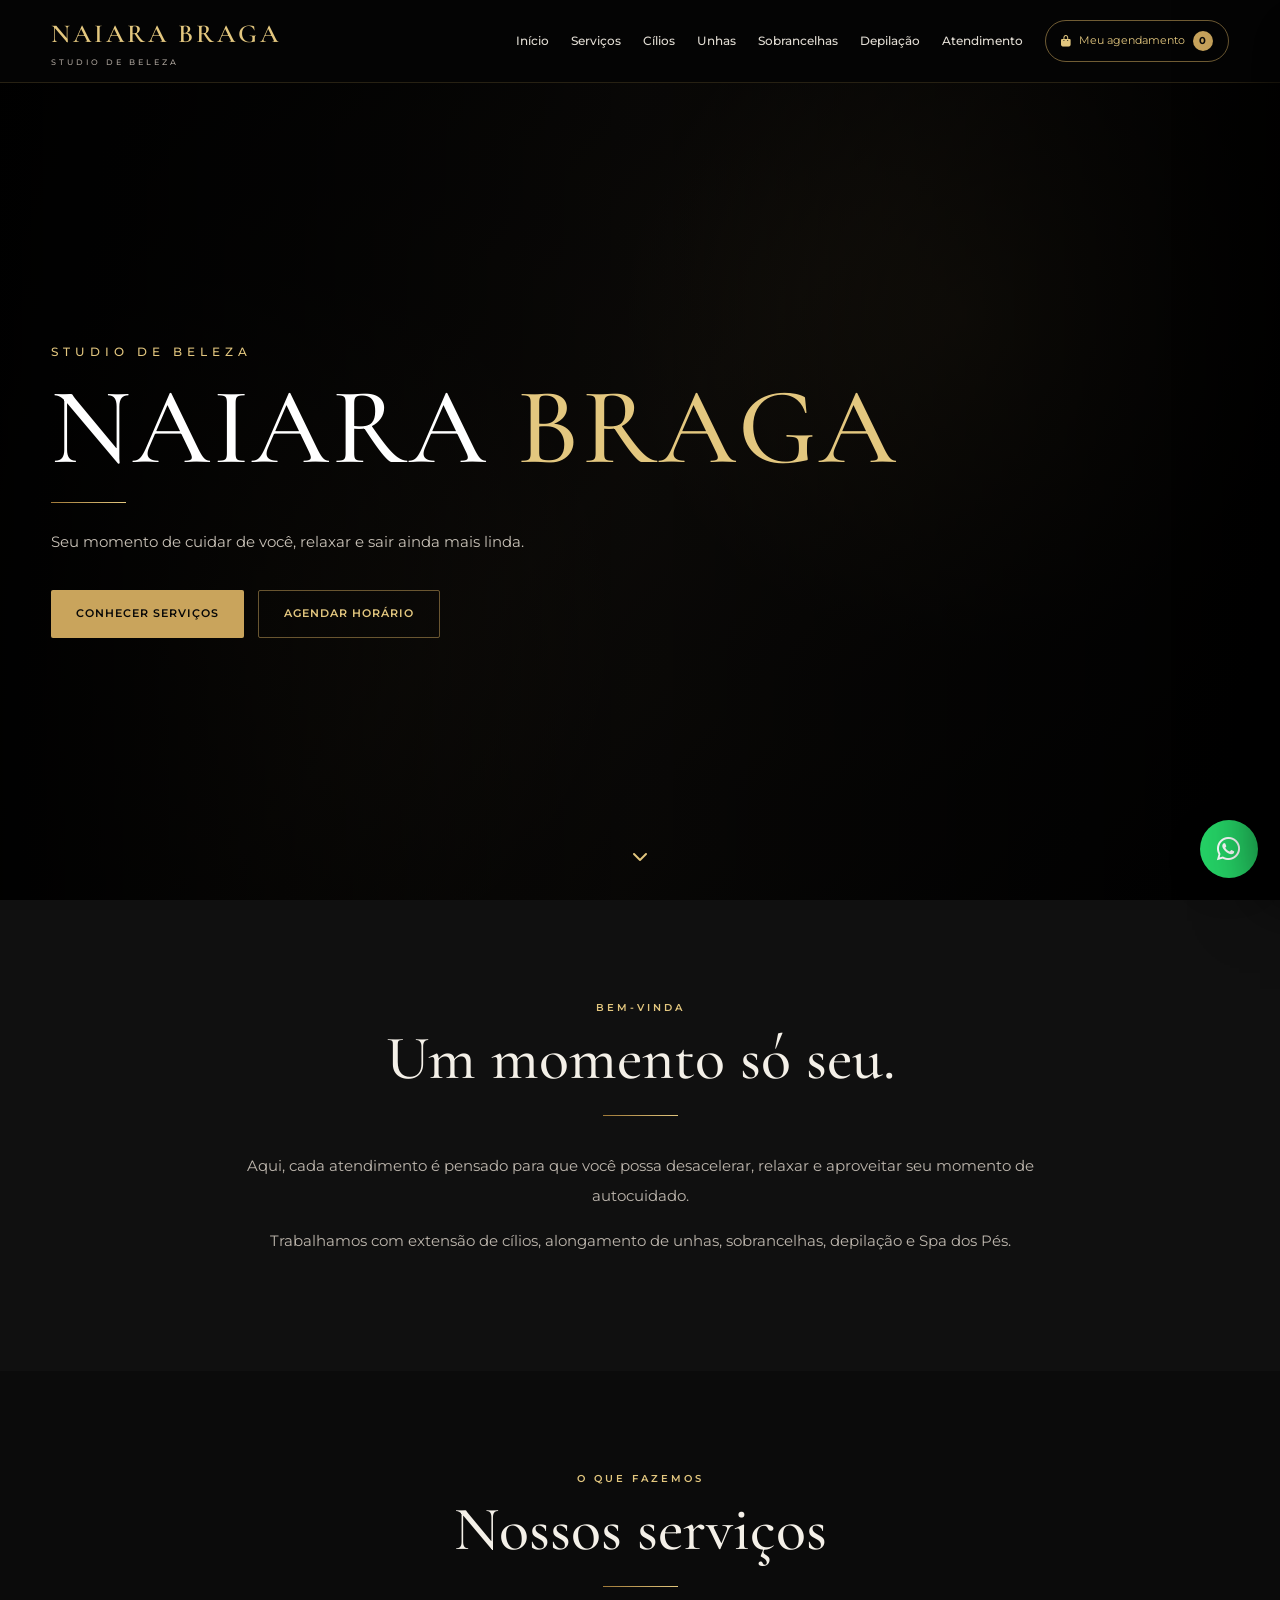
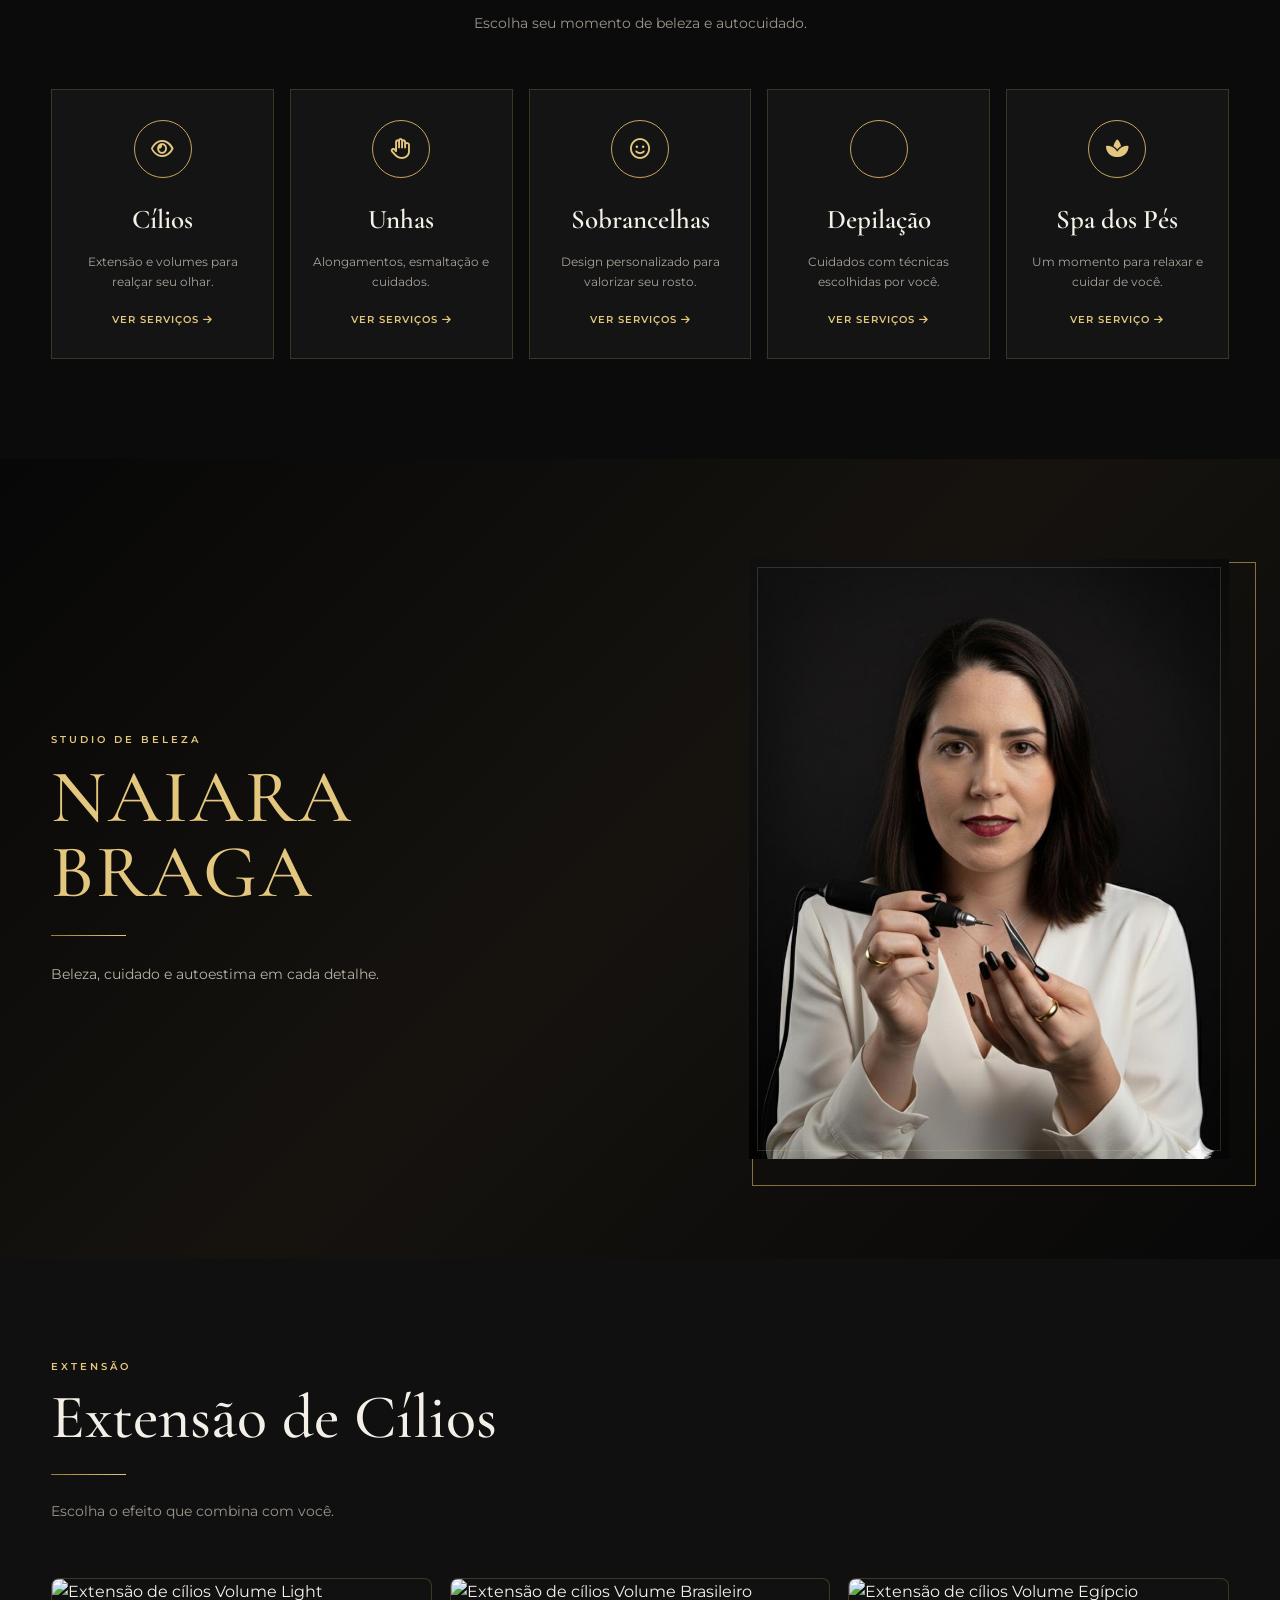
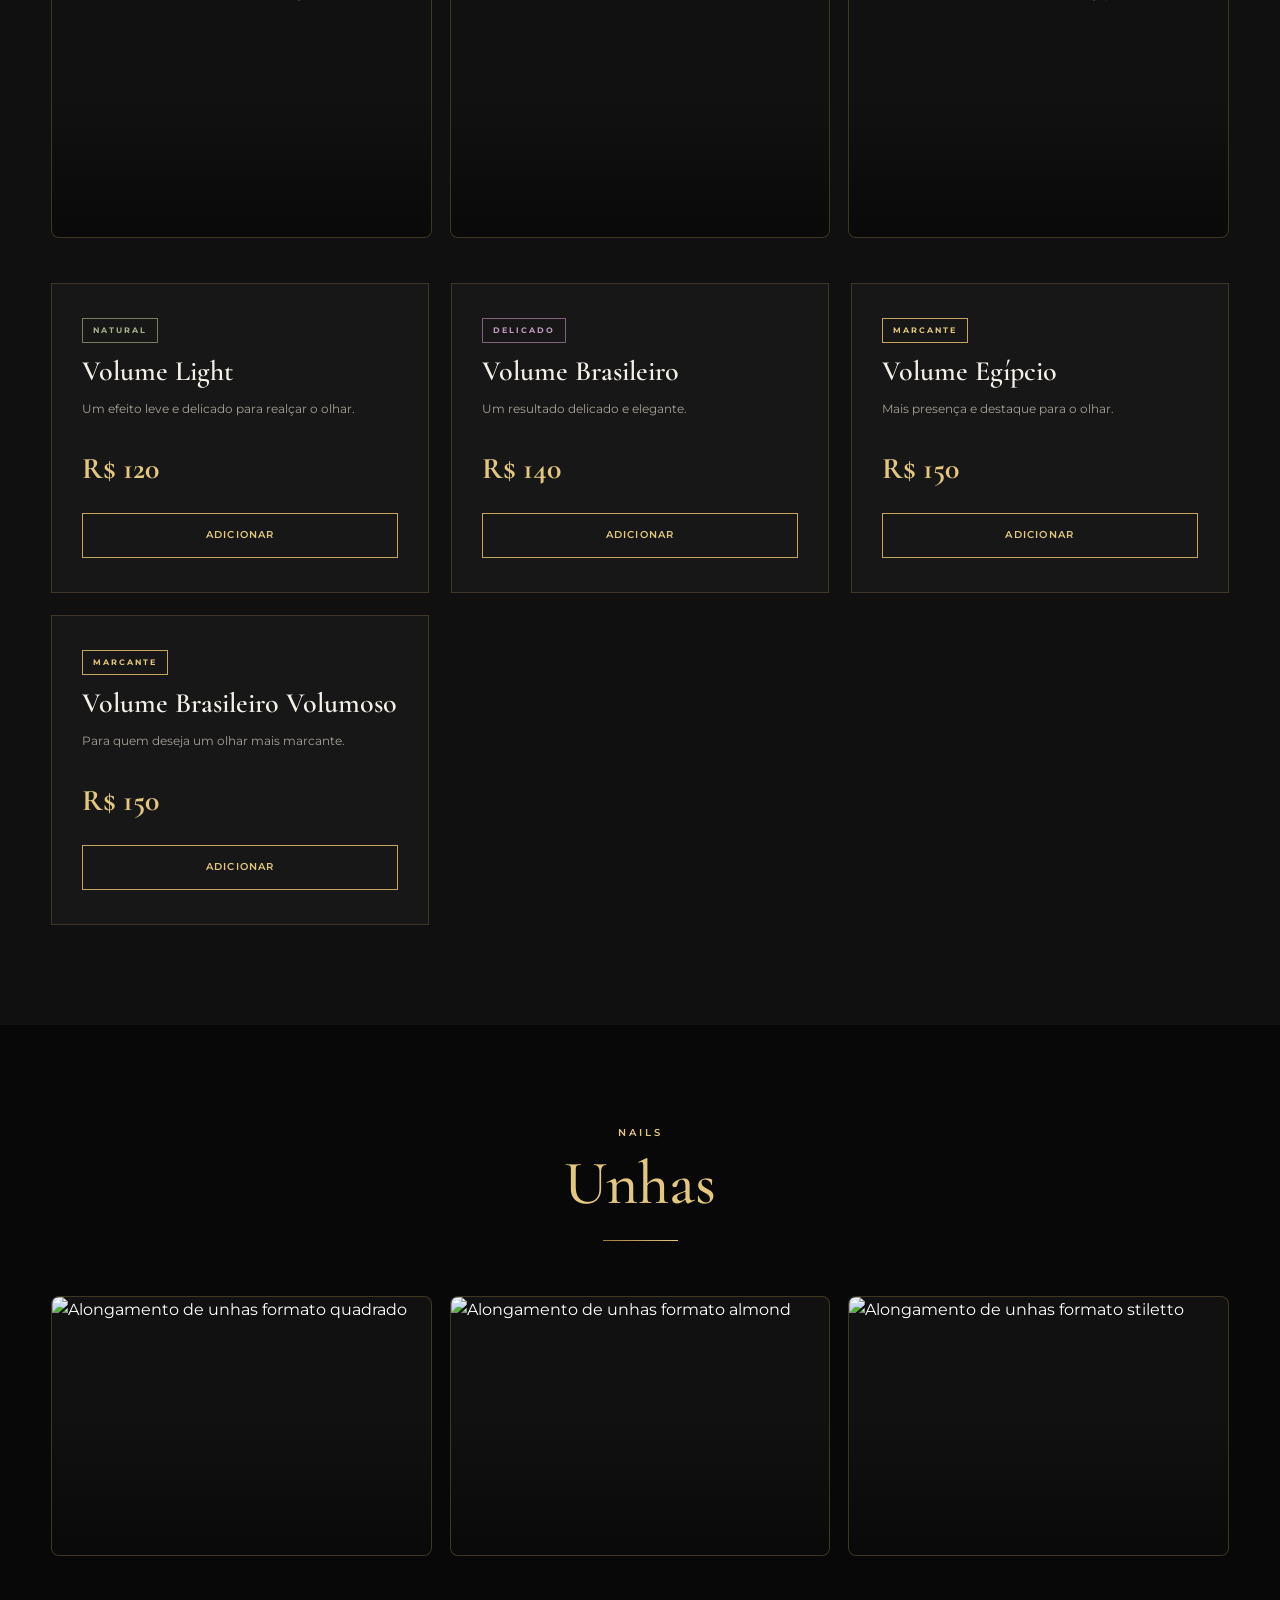
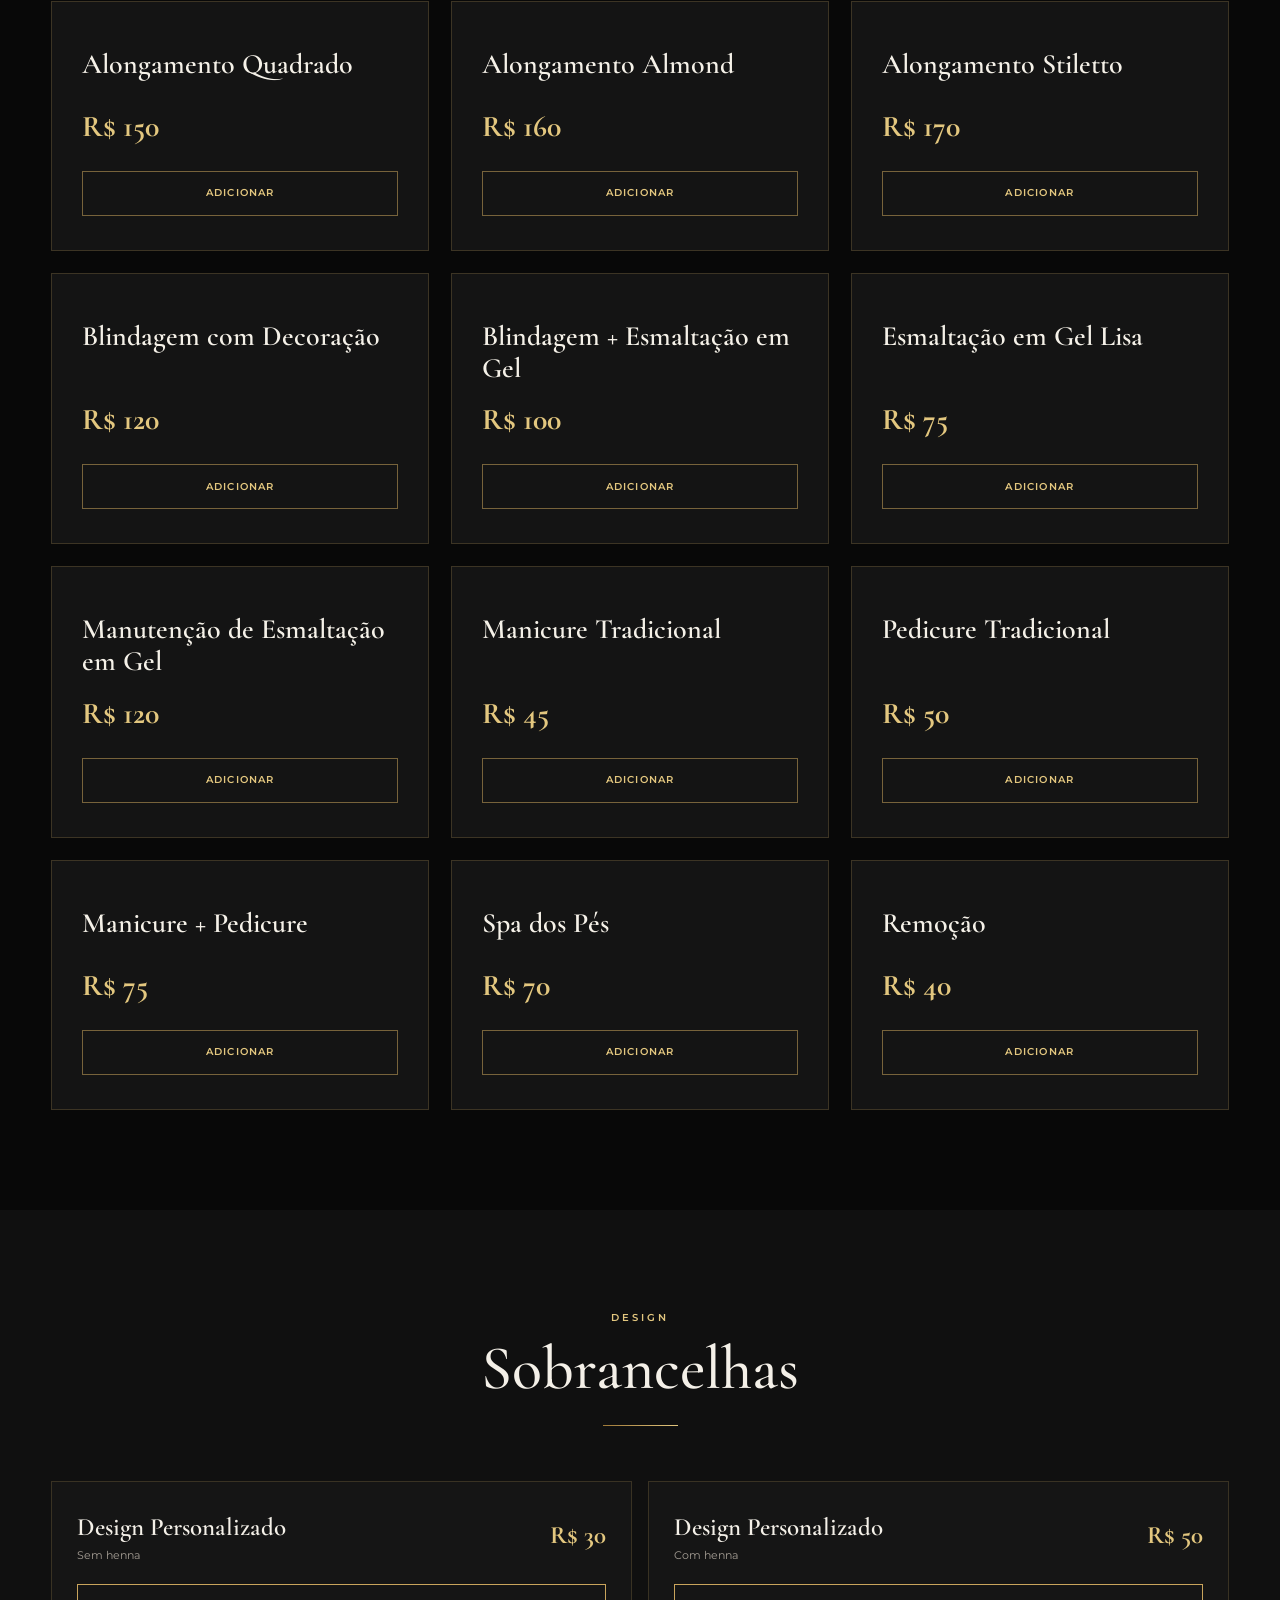
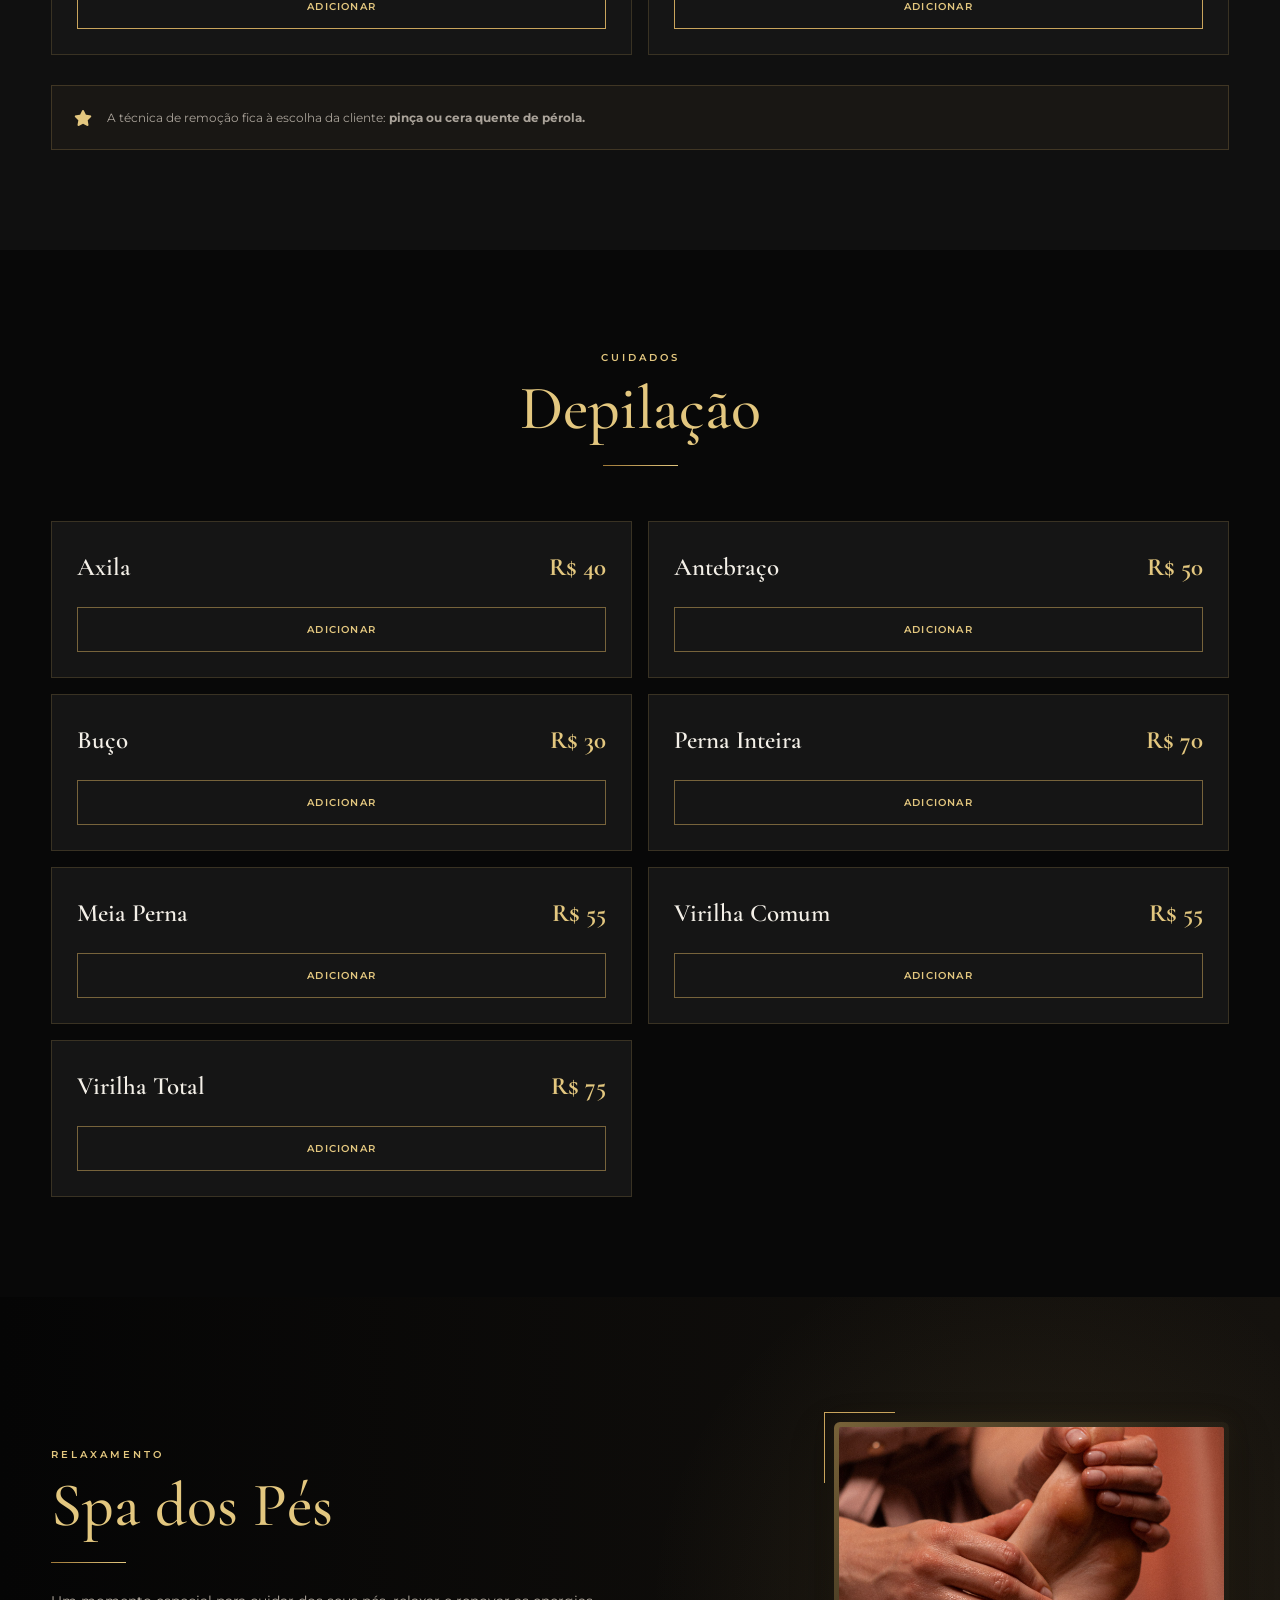
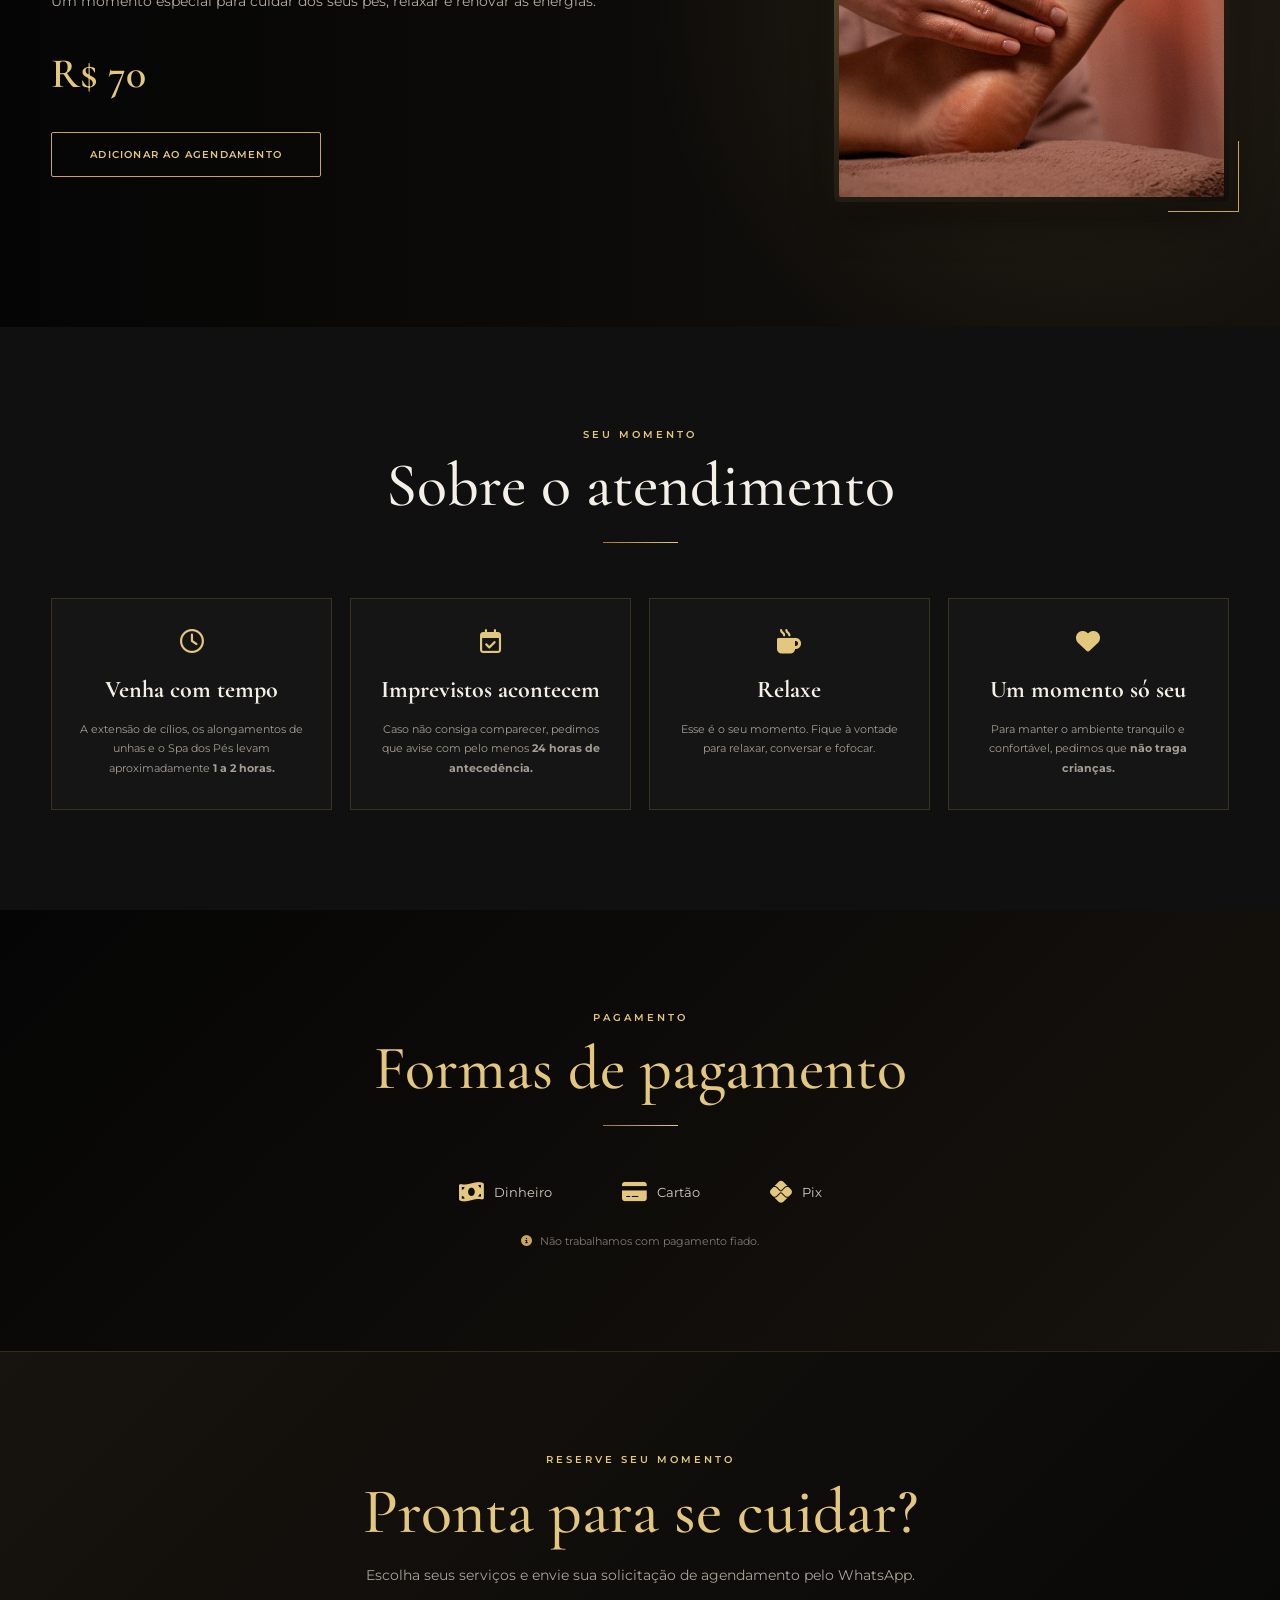
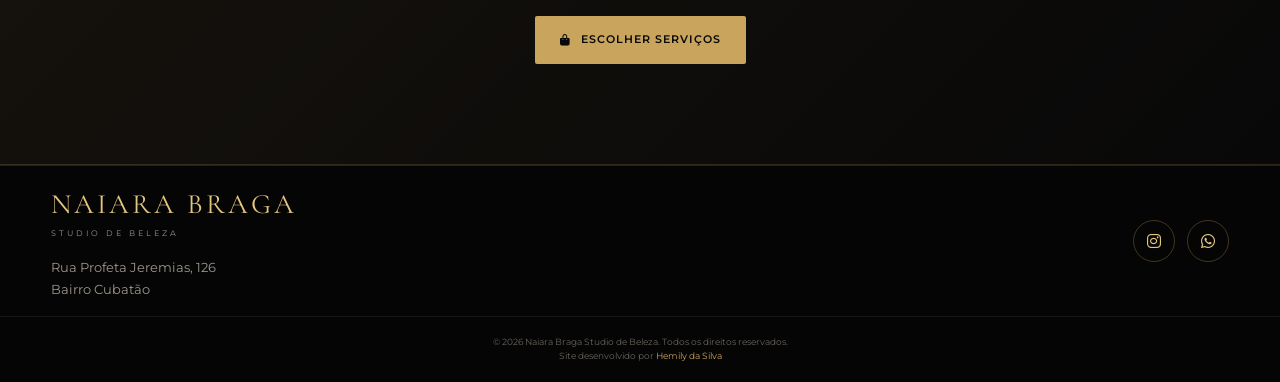
==== index.html @ 47f87872 "Primeiro envio do Studio Naiara" ====
<!DOCTYPE html>
<html lang="pt-BR">

<head>
    <meta charset="UTF-8">
    <meta name="viewport" content="width=device-width, initial-scale=1.0">

    <title>Naiara Braga | Studio de Beleza</title>

    <meta name="description"
        content="Naiara Braga Studio de Beleza - Extensão de cílios, unhas, sobrancelhas, depilação e Spa dos Pés.">

    <!-- Google Fonts -->
    <link rel="preconnect" href="https://fonts.googleapis.com">
    <link rel="preconnect" href="https://fonts.gstatic.com" crossorigin>

    <link
        href="https://fonts.googleapis.com/css2?family=Cormorant+Garamond:wght@400;500;600;700&family=Montserrat:wght@300;400;500;600;700&display=swap"
        rel="stylesheet">

    <!-- Font Awesome -->
    <link rel="stylesheet"
        href="https://cdnjs.cloudflare.com/ajax/libs/font-awesome/6.5.2/css/all.min.css">

    <link rel="stylesheet" href="style.css">
</head>

<body>

    <!-- =========================
         HEADER
    ========================== -->
    <header class="header">

        <div class="container nav-container">

            <a href="#inicio" class="logo">
                <span>NAIARA BRAGA</span>
                <small>STUDIO DE BELEZA</small>
            </a>

            <button class="menu-button" id="menu-button" aria-label="Abrir menu">
                <i class="fa-solid fa-bars"></i>
            </button>

            <nav class="nav" id="nav">

                <a href="#inicio">Início</a>
                <a href="#servicos">Serviços</a>
                <a href="#cilios">Cílios</a>
                <a href="#unhas">Unhas</a>
                <a href="#sobrancelhas">Sobrancelhas</a>
                <a href="#depilacao">Depilação</a>
                <a href="#atendimento">Atendimento</a>

                <button class="cart-button nav-button" id="cart-button">
                    <i class="fa-solid fa-bag-shopping"></i>
                    <span>Meu agendamento</span>
                    <b id="cart-count">0</b>
                </button>

            </nav>

        </div>

    </header>


    <main>

        <!-- =========================
             HERO
        ========================== -->
        <section class="hero" id="inicio">

            <div class="hero-overlay"></div>

            <div class="container hero-content">

                <p class="hero-subtitle">
                    STUDIO DE BELEZA
                </p>

                <h1>
                    NAIARA <span>BRAGA</span>
                </h1>

                <div class="gold-line"></div>

                <p class="hero-text">
                    Seu momento de cuidar de você,
                    relaxar e sair ainda mais linda.
                </p>

                <div class="hero-buttons">

                    <a href="#servicos" class="btn btn-primary">
                        Conhecer serviços
                    </a>

                    <button class="btn btn-outline open-cart">
                        Agendar horário
                    </button>

                </div>

            </div>

            <div class="scroll-indicator">
                <i class="fa-solid fa-chevron-down"></i>
            </div>

        </section>


        <!-- =========================
             INTRO
        ========================== -->
        <section class="intro section">

            <div class="container intro-content">

                <div class="section-heading">

                    <span class="eyebrow">
                        BEM-VINDA
                    </span>

                    <h2>
                        Um momento só seu.
                    </h2>

                    <div class="gold-line"></div>

                </div>

                <p>
                    Aqui, cada atendimento é pensado para que você possa
                    desacelerar, relaxar e aproveitar seu momento de autocuidado.
                </p>

                <p>
                    Trabalhamos com extensão de cílios, alongamento de unhas,
                    sobrancelhas, depilação e Spa dos Pés.
                </p>

            </div>

        </section>


        <!-- =========================
             SERVIÇOS
        ========================== -->
        <section class="services section" id="servicos">

            <div class="container">

                <div class="section-heading center">

                    <span class="eyebrow">
                        O QUE FAZEMOS
                    </span>

                    <h2>
                        Nossos serviços
                    </h2>

                    <div class="gold-line"></div>

                    <p>
                        Escolha seu momento de beleza e autocuidado.
                    </p>

                </div>


                <div class="service-categories">

                    <a href="#cilios" class="category-card">

                        <div class="category-icon">
                            <i class="fa-regular fa-eye"></i>
                        </div>

                        <h3>Cílios</h3>

                        <p>
                            Extensão e volumes para realçar seu olhar.
                        </p>

                        <span>
                            Ver serviços <i class="fa-solid fa-arrow-right"></i>
                        </span>

                    </a>


                    <a href="#unhas" class="category-card">

                        <div class="category-icon">
                            <i class="fa-regular fa-hand"></i>
                        </div>

                        <h3>Unhas</h3>

                        <p>
                            Alongamentos, esmaltação e cuidados.
                        </p>

                        <span>
                            Ver serviços <i class="fa-solid fa-arrow-right"></i>
                        </span>

                    </a>


                    <a href="#sobrancelhas" class="category-card">

                        <div class="category-icon">
                            <i class="fa-regular fa-face-smile"></i>
                        </div>

                        <h3>Sobrancelhas</h3>

                        <p>
                            Design personalizado para valorizar seu rosto.
                        </p>

                        <span>
                            Ver serviços <i class="fa-solid fa-arrow-right"></i>
                        </span>

                    </a>


                    <a href="#depilacao" class="category-card">

                        <div class="category-icon">
                            <i class="fa-solid fa-sparkles"></i>
                        </div>

                        <h3>Depilação</h3>

                        <p>
                            Cuidados com técnicas escolhidas por você.
                        </p>

                        <span>
                            Ver serviços <i class="fa-solid fa-arrow-right"></i>
                        </span>

                    </a>


                    <a href="#spa" class="category-card">

                        <div class="category-icon">
                            <i class="fa-solid fa-spa"></i>
                        </div>

                        <h3>Spa dos Pés</h3>

                        <p>
                            Um momento para relaxar e cuidar de você.
                        </p>

                        <span>
                            Ver serviço <i class="fa-solid fa-arrow-right"></i>
                        </span>

                    </a>

                </div>

            </div>

        </section>


        <!-- =========================
             NAIARA BRAGA
        ========================== -->
        <section class="naiara-section section">

            <div class="container naiara-content">

                <div class="naiara-title">

                    <span class="eyebrow">
                        STUDIO DE BELEZA
                    </span>

                    <h2>
                        NAIARA BRAGA
                    </h2>

                    <div class="gold-line"></div>

                    <p>
                        Beleza, cuidado e autoestima em cada detalhe.
                    </p>

                </div>


                <div class="naiara-photo">

                    <img src="img/naiara.jpeg" alt="Naiara Braga">

                </div>

            </div>

        </section>


        <!-- =========================
             CÍLIOS
        ========================== -->
        <section class="catalog-section section" id="cilios">

            <div class="container">

                <div class="section-heading">

                    <span class="eyebrow">
                        EXTENSÃO
                    </span>

                    <h2>
                        Extensão de Cílios
                    </h2>

                    <div class="gold-line"></div>

                    <p>
                        Escolha o efeito que combina com você.
                    </p>

                </div>


                <!-- GALERIA DE CÍLIOS -->

                <div class="service-gallery">

                    <div class="gallery-item">
                        <img src="img/cilios-light.jpg"
                            alt="Extensão de cílios Volume Light">
                    </div>

                    <div class="gallery-item">
                        <img src="img/cilios-brasileiro.jpg"
                            alt="Extensão de cílios Volume Brasileiro">
                    </div>

                    <div class="gallery-item">
                        <img src="img/cilios-egipcio.jpg"
                            alt="Extensão de cílios Volume Egípcio">
                    </div>

                </div>


                <div class="catalog-grid">

                    <!-- VOLUME LIGHT -->

                    <article class="price-card lash-card">

                        <span class="service-tag natural">
                            NATURAL
                        </span>

                        <h3>
                            Volume Light
                        </h3>

                        <p class="description">
                            Um efeito leve e delicado para realçar o olhar.
                        </p>

                        <div class="price">
                            R$ 120
                        </div>

                        <button
                            class="service-button add-service"
                            data-service="Volume Light"
                            data-price="120"
                            data-category="cilios"
                            data-maintenance='[
                                {"name":"Até 7 dias","price":50},
                                {"name":"Até 15 dias","price":90}
                            ]'>

                            Adicionar

                        </button>

                    </article>


                    <!-- VOLUME BRASILEIRO -->

                    <article class="price-card lash-card">

                        <span class="service-tag delicate">
                            DELICADO
                        </span>

                        <h3>
                            Volume Brasileiro
                        </h3>

                        <p class="description">
                            Um resultado delicado e elegante.
                        </p>

                        <div class="price">
                            R$ 140
                        </div>

                        <button
                            class="service-button add-service"
                            data-service="Volume Brasileiro"
                            data-price="140"
                            data-category="cilios"
                            data-maintenance='[
                                {"name":"Até 15 dias","price":90},
                                {"name":"Até 20 dias","price":105},
                                {"name":"Até 25 dias","price":120}
                            ]'>

                            Adicionar

                        </button>

                    </article>


                    <!-- VOLUME EGÍPCIO -->

                    <article class="price-card featured lash-card">

                        <span class="service-tag striking">
                            MARCANTE
                        </span>

                        <h3>
                            Volume Egípcio
                        </h3>

                        <p class="description">
                            Mais presença e destaque para o olhar.
                        </p>

                        <div class="price">
                            R$ 150
                        </div>

                        <button
                            class="service-button add-service"
                            data-service="Volume Egípcio"
                            data-price="150"
                            data-category="cilios"
                            data-maintenance='[
                                {"name":"Até 15 dias","price":95},
                                {"name":"Até 20 dias","price":110},
                                {"name":"Até 25 dias","price":125}
                            ]'>

                            Adicionar

                        </button>

                    </article>


                    <!-- VOLUME BRASILEIRO VOLUMOSO -->

                    <article class="price-card featured lash-card">

                        <span class="service-tag striking">
                            MARCANTE
                        </span>

                        <h3>
                            Volume Brasileiro
                            Volumoso
                        </h3>

                        <p class="description">
                            Para quem deseja um olhar mais marcante.
                        </p>

                        <div class="price">
                            R$ 150
                        </div>

                        <button
                            class="service-button add-service"
                            data-service="Volume Brasileiro Volumoso"
                            data-price="150"
                            data-category="cilios"
                            data-maintenance='[
                                {"name":"Até 15 dias","price":95},
                                {"name":"Até 20 dias","price":110},
                                {"name":"Até 25 dias","price":125}
                            ]'>

                            Adicionar

                        </button>

                    </article>

                </div>

            </div>

        </section>


        <!-- =========================
             UNHAS
        ========================== -->
        <section class="catalog-section dark-section section" id="unhas">

            <div class="container">

                <div class="section-heading center">

                    <span class="eyebrow">
                        NAILS
                    </span>

                    <h2>
                        Unhas
                    </h2>

                    <div class="gold-line"></div>

                </div>


                <!-- GALERIA DE UNHAS -->

                <div class="service-gallery">

                    <div class="gallery-item">
                        <img src="img/unhas-quadrada.jpg"
                            alt="Alongamento de unhas formato quadrado">
                    </div>

                    <div class="gallery-item">
                        <img src="img/unhas-almond.jpg"
                            alt="Alongamento de unhas formato almond">
                    </div>

                    <div class="gallery-item">
                        <img src="img/unhas-stiletto.jpg"
                            alt="Alongamento de unhas formato stiletto">
                    </div>

                </div>


                <div class="catalog-grid">

                    <article class="price-card">

                        <h3>
                            Alongamento Quadrado
                        </h3>

                        <div class="price">
                            R$ 150
                        </div>

                        <button
                            class="service-button add-service"
                            data-service="Alongamento Quadrado"
                            data-price="150">

                            Adicionar

                        </button>

                    </article>


                    <article class="price-card">

                        <h3>
                            Alongamento Almond
                        </h3>

                        <div class="price">
                            R$ 160
                        </div>

                        <button
                            class="service-button add-service"
                            data-service="Alongamento Almond"
                            data-price="160">

                            Adicionar

                        </button>

                    </article>


                    <article class="price-card">

                        <h3>
                            Alongamento Stiletto
                        </h3>

                        <div class="price">
                            R$ 170
                        </div>

                        <button
                            class="service-button add-service"
                            data-service="Alongamento Stiletto"
                            data-price="170">

                            Adicionar

                        </button>

                    </article>


                    <article class="price-card">

                        <h3>
                            Blindagem com Decoração
                        </h3>

                        <div class="price">
                            R$ 120
                        </div>

                        <button
                            class="service-button add-service"
                            data-service="Blindagem com Decoração"
                            data-price="120">

                            Adicionar

                        </button>

                    </article>


                    <article class="price-card">

                        <h3>
                            Blindagem + Esmaltação em Gel
                        </h3>

                        <div class="price">
                            R$ 100
                        </div>

                        <button
                            class="service-button add-service"
                            data-service="Blindagem + Esmaltação em Gel"
                            data-price="100">

                            Adicionar

                        </button>

                    </article>


                    <article class="price-card">

                        <h3>
                            Esmaltação em Gel Lisa
                        </h3>

                        <div class="price">
                            R$ 75
                        </div>

                        <button
                            class="service-button add-service"
                            data-service="Esmaltação em Gel Lisa"
                            data-price="75">

                            Adicionar

                        </button>

                    </article>


                    <article class="price-card">

                        <h3>
                            Manutenção de Esmaltação em Gel
                        </h3>

                        <div class="price">
                            R$ 120
                        </div>

                        <button
                            class="service-button add-service"
                            data-service="Manutenção de Esmaltação em Gel"
                            data-price="120">

                            Adicionar

                        </button>

                    </article>


                    <article class="price-card">

                        <h3>
                            Manicure Tradicional
                        </h3>

                        <div class="price">
                            R$ 45
                        </div>

                        <button
                            class="service-button add-service"
                            data-service="Manicure Tradicional"
                            data-price="45">

                            Adicionar

                        </button>

                    </article>


                    <article class="price-card">

                        <h3>
                            Pedicure Tradicional
                        </h3>

                        <div class="price">
                            R$ 50
                        </div>

                        <button
                            class="service-button add-service"
                            data-service="Pedicure Tradicional"
                            data-price="50">

                            Adicionar

                        </button>

                    </article>


                    <article class="price-card">

                        <h3>
                            Manicure + Pedicure
                        </h3>

                        <div class="price">
                            R$ 75
                        </div>

                        <button
                            class="service-button add-service"
                            data-service="Manicure + Pedicure"
                            data-price="75">

                            Adicionar

                        </button>

                    </article>


                    <article class="price-card">

                        <h3>
                            Spa dos Pés
                        </h3>

                        <div class="price">
                            R$ 70
                        </div>

                        <button
                            class="service-button add-service"
                            data-service="Spa dos Pés"
                            data-price="70">

                            Adicionar

                        </button>

                    </article>


                    <article class="price-card">

                        <h3>
                            Remoção
                        </h3>

                        <div class="price">
                            R$ 40
                        </div>

                        <button
                            class="service-button add-service"
                            data-service="Remoção"
                            data-price="40">

                            Adicionar

                        </button>

                    </article>

                </div>

            </div>

        </section>


        <!-- =========================
             SOBRANCELHAS
        ========================== -->
        <section class="catalog-section section" id="sobrancelhas">

            <div class="container">

                <div class="section-heading center">

                    <span class="eyebrow">
                        DESIGN
                    </span>

                    <h2>
                        Sobrancelhas
                    </h2>

                    <div class="gold-line"></div>

                </div>


                <div class="simple-services">

                    <article class="simple-card">

                        <div>

                            <h3>
                                Design Personalizado
                            </h3>

                            <p>
                                Sem henna
                            </p>

                        </div>

                        <strong>
                            R$ 30
                        </strong>

                        <button
                            class="service-button add-service"
                            data-service="Design de Sobrancelhas sem Henna"
                            data-price="30">

                            Adicionar

                        </button>

                    </article>


                    <article class="simple-card">

                        <div>

                            <h3>
                                Design Personalizado
                            </h3>

                            <p>
                                Com henna
                            </p>

                        </div>

                        <strong>
                            R$ 50
                        </strong>

                        <button
                            class="service-button add-service"
                            data-service="Design de Sobrancelhas com Henna"
                            data-price="50">

                            Adicionar

                        </button>

                    </article>

                </div>


                <div class="info-box">

                    <i class="fa-solid fa-star"></i>

                    <p>
                        A técnica de remoção fica à escolha da cliente:
                        <strong>pinça ou cera quente de pérola.</strong>
                    </p>

                </div>

            </div>

        </section>


        <!-- =========================
             DEPILAÇÃO
        ========================== -->
        <section class="catalog-section dark-section section" id="depilacao">

            <div class="container">

                <div class="section-heading center">

                    <span class="eyebrow">
                        CUIDADOS
                    </span>

                    <h2>
                        Depilação
                    </h2>

                    <div class="gold-line"></div>

                </div>


                <div class="simple-services">

                    <article class="simple-card">

                        <h3>
                            Axila
                        </h3>

                        <strong>
                            R$ 40
                        </strong>

                        <button
                            class="service-button add-service"
                            data-service="Depilação Axila"
                            data-price="40">

                            Adicionar

                        </button>

                    </article>


                    <article class="simple-card">

                        <h3>
                            Antebraço
                        </h3>

                        <strong>
                            R$ 50
                        </strong>

                        <button
                            class="service-button add-service"
                            data-service="Depilação Antebraço"
                            data-price="50">

                            Adicionar

                        </button>

                    </article>


                    <article class="simple-card">

                        <h3>
                            Buço
                        </h3>

                        <strong>
                            R$ 30
                        </strong>

                        <button
                            class="service-button add-service"
                            data-service="Depilação Buço"
                            data-price="30">

                            Adicionar

                        </button>

                    </article>


                    <article class="simple-card">

                        <h3>
                            Perna Inteira
                        </h3>

                        <strong>
                            R$ 70
                        </strong>

                        <button
                            class="service-button add-service"
                            data-service="Depilação Perna Inteira"
                            data-price="70">

                            Adicionar

                        </button>

                    </article>


                    <article class="simple-card">

                        <h3>
                            Meia Perna
                        </h3>

                        <strong>
                            R$ 55
                        </strong>

                        <button
                            class="service-button add-service"
                            data-service="Depilação Meia Perna"
                            data-price="55">

                            Adicionar

                        </button>

                    </article>


                    <article class="simple-card">

                        <h3>
                            Virilha Comum
                        </h3>

                        <strong>
                            R$ 55
                        </strong>

                        <button
                            class="service-button add-service"
                            data-service="Depilação Virilha Comum"
                            data-price="55">

                            Adicionar

                        </button>

                    </article>


                    <article class="simple-card">

                        <h3>
                            Virilha Total
                        </h3>

                        <strong>
                            R$ 75
                        </strong>

                        <button
                            class="service-button add-service"
                            data-service="Depilação Virilha Total"
                            data-price="75">

                            Adicionar

                        </button>

                    </article>

                </div>

            </div>

        </section>


        <!-- =========================
     SPA
========================== -->
<section class="spa-section section" id="spa">

    <div class="container spa-content">

        <div class="spa-text">

            <span class="eyebrow">
                RELAXAMENTO
            </span>

            <h2>
                Spa dos Pés
            </h2>

            <div class="gold-line"></div>

            <p>
                Um momento especial para cuidar dos seus pés,
                relaxar e renovar as energias.
            </p>

            <div class="spa-price">
                R$ 70
            </div>

            <button
                class="btn btn-primary service-button add-service"
                data-service="Spa dos Pés"
                data-price="70">

                Adicionar ao agendamento

            </button>

        </div>

        <div class="spa-image">
            <img
                src="img/spa.jpg"
                alt="Spa dos Pés">
        </div>

    </div>

</section>


        <!-- =========================
             ATENDIMENTO
        ========================== -->
        <section class="about-section section" id="atendimento">

            <div class="container">

                <div class="section-heading center">

                    <span class="eyebrow">
                        SEU MOMENTO
                    </span>

                    <h2>
                        Sobre o atendimento
                    </h2>

                    <div class="gold-line"></div>

                </div>


                <div class="about-grid">

                    <div class="about-card">

                        <i class="fa-regular fa-clock"></i>

                        <h3>
                            Venha com tempo
                        </h3>

                        <p>
                            A extensão de cílios, os alongamentos de unhas
                            e o Spa dos Pés levam aproximadamente
                            <strong>1 a 2 horas.</strong>
                        </p>

                    </div>


                    <div class="about-card">

                        <i class="fa-regular fa-calendar-check"></i>

                        <h3>
                            Imprevistos acontecem
                        </h3>

                        <p>
                            Caso não consiga comparecer, pedimos que avise
                            com pelo menos <strong>24 horas de antecedência.</strong>
                        </p>

                    </div>


                    <div class="about-card">

                        <i class="fa-solid fa-mug-hot"></i>

                        <h3>
                            Relaxe
                        </h3>

                        <p>
                            Esse é o seu momento. Fique à vontade para relaxar,
                            conversar e fofocar.
                        </p>

                    </div>


                    <div class="about-card">

                        <i class="fa-solid fa-heart"></i>

                        <h3>
                            Um momento só seu
                        </h3>

                        <p>
                            Para manter o ambiente tranquilo e confortável,
                            pedimos que <strong>não traga crianças.</strong>
                        </p>

                    </div>

                </div>

            </div>

        </section>


        <!-- =========================
             PAGAMENTO
        ========================== -->
        <section class="payment-section section">

            <div class="container">

                <div class="section-heading center">

                    <span class="eyebrow">
                        PAGAMENTO
                    </span>

                    <h2>
                        Formas de pagamento
                    </h2>

                    <div class="gold-line"></div>

                </div>


                <div class="payment-options">

                    <div>
                        <i class="fa-solid fa-money-bill-wave"></i>
                        <span>Dinheiro</span>
                    </div>

                    <div>
                        <i class="fa-solid fa-credit-card"></i>
                        <span>Cartão</span>
                    </div>

                    <div>
                        <i class="fa-brands fa-pix"></i>
                        <span>Pix</span>
                    </div>

                </div>


                <p class="no-fiado">

                    <i class="fa-solid fa-circle-info"></i>

                    Não trabalhamos com pagamento fiado.

                </p>

            </div>

        </section>


        <!-- =========================
             AGENDAMENTO
        ========================== -->
        <section class="booking-section section" id="agendamento">

            <div class="container booking-content">

                <span class="eyebrow">
                    RESERVE SEU MOMENTO
                </span>

                <h2>
                    Pronta para se cuidar?
                </h2>

                <p>
                    Escolha seus serviços e envie sua solicitação
                    de agendamento pelo WhatsApp.
                </p>

                <button class="btn btn-primary open-cart">

                    <i class="fa-solid fa-bag-shopping"></i>

                    Escolher serviços

                </button>

            </div>

        </section>

    </main>


    <!-- =========================
         CARRINHO / AGENDAMENTO
    ========================== -->

    <div class="cart-overlay" id="cart-overlay"></div>

    <aside class="cart-drawer" id="cart-drawer">

        <div class="cart-header">

            <div>

                <span class="eyebrow">
                    SEU MOMENTO
                </span>

                <h2>
                    Meu agendamento
                </h2>

            </div>

            <button
                class="cart-close"
                id="cart-close"
                aria-label="Fechar">

                <i class="fa-solid fa-xmark"></i>

            </button>

        </div>


        <div class="cart-body" id="cart-body">

            <!-- SERVIÇOS ESCOLHIDOS -->

            <div
                class="cart-items"
                id="cart-items">
            </div>


            <!-- FORMULÁRIO DE AGENDAMENTO -->

            <div class="booking-form">

                <div class="booking-form-title">

                    <span class="eyebrow">
                        DADOS DO AGENDAMENTO
                    </span>

                    <h3>
                        Vamos reservar seu momento?
                    </h3>

                    <p>
                        Preencha seus dados para enviar a solicitação pelo WhatsApp.
                    </p>

                </div>


                <!-- NOME -->

                <div class="form-group">

                    <label for="client-name">

                        <i class="fa-regular fa-user"></i>

                        Seu nome

                    </label>

                    <input
                        type="text"
                        id="client-name"
                        placeholder="Digite seu nome"
                        autocomplete="name">

                </div>


                <!-- WHATSAPP -->

                <div class="form-group">

                    <label for="client-phone">

                        <i class="fa-brands fa-whatsapp"></i>

                        Seu WhatsApp

                    </label>

                    <input
                        type="tel"
                        id="client-phone"
                        placeholder="(47) 99999-9999"
                        autocomplete="tel">

                </div>


                <!-- PROFISSIONAL -->

                <div class="form-group">

                    <label for="professional">

                        <i class="fa-solid fa-user-tie"></i>

                        Profissional

                    </label>

                    <select id="professional">

                        <option value="">
                            Escolha a profissional
                        </option>

                        <option value="Naiara Braga">
                            Naiara Braga
                        </option>

                        <option value="Roxane">
                            Roxane
                        </option>

                        <option value="Elenise">
                            Elenise
                        </option>

                    </select>

                </div>


                <!-- DATA -->

                <div class="form-group">

                    <label for="booking-date">

                        <i class="fa-regular fa-calendar"></i>

                        Data desejada

                    </label>

                    <input
                        type="date"
                        id="booking-date">

                </div>


                <!-- HORÁRIO -->

                <div class="form-group">

                    <label for="booking-time">

                        <i class="fa-regular fa-clock"></i>

                        Horário desejado

                    </label>

                    <select id="booking-time">

                        <option value="">
                            Escolha o horário
                        </option>

                        <option value="08:00">08:00</option>
                        <option value="09:00">09:00</option>
                        <option value="10:00">10:00</option>
                        <option value="11:00">11:00</option>
                        <option value="13:00">13:00</option>
                        <option value="14:00">14:00</option>
                        <option value="15:00">15:00</option>
                        <option value="16:00">16:00</option>
                        <option value="17:00">17:00</option>
                        <option value="18:00">18:00</option>

                    </select>

                </div>
                                <!-- FORMA DE PAGAMENTO -->

                <div class="form-group">

                    <label for="payment-method">

                        <i class="fa-solid fa-wallet"></i>

                        Forma de pagamento

                    </label>

                    <select id="payment-method">

                        <option value="">
                            Escolha a forma de pagamento
                        </option>

                        <option value="Dinheiro">
                            Dinheiro
                        </option>

                        <option value="Cartão">
                            Cartão
                        </option>

                        <option value="Pix">
                            Pix
                        </option>

                    </select>

                </div>


                <!-- AVISO -->

                <div class="booking-notice">

                    <i class="fa-solid fa-circle-info"></i>

                    <p>
                        O horário escolhido será enviado como
                        <strong>solicitação de agendamento</strong>.
                        A confirmação será feita pelo WhatsApp.
                    </p>

                </div>

            </div>


            <!-- AGENDAMENTO VAZIO -->

            <div
                class="cart-empty"
                id="cart-empty">

                <i class="fa-solid fa-bag-shopping"></i>

                <h3>
                    Seu agendamento está vazio
                </h3>

                <p>
                    Adicione os serviços que deseja realizar.
                </p>

                <button class="btn btn-outline close-cart">
                    Escolher serviços
                </button>

            </div>

        </div>


        <!-- =========================
             RODAPÉ DO AGENDAMENTO
        ========================== -->

        <div class="cart-footer">

            <div class="cart-total">

                <span>
                    Total
                </span>

                <strong id="cart-total">
                    R$ 0
                </strong>

            </div>


            <button
                class="clear-cart"
                id="clear-cart">

                Limpar seleção

            </button>


            <button
                class="btn btn-primary whatsapp-cart"
                id="whatsapp-cart">

                <i class="fa-brands fa-whatsapp"></i>

                Enviar solicitação pelo WhatsApp

            </button>

        </div>

    </aside>


    <!-- =========================
         FOOTER
    ========================== -->

    <footer class="footer">

        <div class="container footer-content">

            <div class="footer-logo">

                <span>
                    NAIARA BRAGA
                </span>

                <small>
                    STUDIO DE BELEZA
                </small>

                <p class="footer-address">
                    Rua Profeta Jeremias, 126<br>
                    Bairro Cubatão
                </p>

            </div>


            <div class="footer-social">

                <a
                    href="#"
                    aria-label="Instagram">

                    <i class="fa-brands fa-instagram"></i>

                </a>


                <a
                    href="#"
                    id="whatsapp-footer"
                    aria-label="WhatsApp">

                    <i class="fa-brands fa-whatsapp"></i>

                </a>

            </div>

        </div>


        <div class="footer-bottom">

            <p>
                © 2026 Naiara Braga Studio de Beleza.
                Todos os direitos reservados.
            </p>

           <p>
    Site desenvolvido por
    <a href="https://hemi021.github.io/portfolio/" target="_blank">
        Hemily da Silva
    </a>
</p>
        </div>

    </footer>


    <!-- =========================
         WHATSAPP FLUTUANTE
    ========================== -->

    <a
        href="#"
        class="floating-whatsapp"
        id="floating-whatsapp"
        aria-label="Falar pelo WhatsApp">

        <i class="fa-brands fa-whatsapp"></i>

    </a>

<script src="https://cdn.jsdelivr.net/npm/@supabase/supabase-js@2"></script>
<script src="script.js"></script>

</body>

</html>
---- style.css ----
/* =====================================================
   RESET
===================================================== */

* {
    margin: 0;
    padding: 0;
    box-sizing: border-box;
}

html {
    scroll-behavior: smooth;
}

body {
    font-family: "Montserrat", sans-serif;
    background: #0b0b0b;
    color: #f5f1e8;
    line-height: 1.6;
}

body.cart-open {
    overflow: hidden;
}

img {
    max-width: 100%;
    display: block;
}

button,
input,
select {
    font: inherit;
}

button {
    cursor: pointer;
}

a {
    color: inherit;
    text-decoration: none;
}


/* =====================================================
   VARIÁVEIS
===================================================== */

:root {
    --bg: #0b0b0b;
    --bg-light: #121212;
    --bg-card: #171717;

    --dark: #050505;
    --dark-soft: #1c1c1c;

    --gold: #c9a45c;
    --gold-light: #e3c77f;
    --gold-dark: #9f7938;

    --text: #f4f0e8;
    --text-soft: #d4cec3;
    --muted: #9d968d;

    --white: #ffffff;

    --border: rgba(201, 164, 92, 0.28);

    --shadow:
        0 20px 60px rgba(0, 0, 0, 0.45);
}


/* =====================================================
   CONTAINER
===================================================== */

.container {
    width: min(1180px, 92%);
    margin: 0 auto;
}


/* =====================================================
   SEÇÕES
===================================================== */

.section {
    padding: 100px 0;
}


/* =====================================================
   HEADER
===================================================== */

.header {
    position: fixed;
    top: 0;
    left: 0;
    width: 100%;
    z-index: 1000;

    background: rgba(5, 5, 5, 0.96);

    backdrop-filter: blur(14px);

    border-bottom:
        1px solid rgba(201, 164, 92, 0.18);
}

.nav-container {
    min-height: 82px;

    display: flex;
    align-items: center;
    justify-content: space-between;

    gap: 30px;
}


/* =====================================================
   LOGO
===================================================== */

.logo {
    display: flex;
    flex-direction: column;
    gap: 1px;
    flex-shrink: 0;
}

.logo span {
    font-family: "Cormorant Garamond", serif;
    font-size: 26px;
    font-weight: 600;

    letter-spacing: 3px;

    color: var(--gold-light);
}

.logo small {
    color: #aaa29a;

    font-size: 8px;
    letter-spacing: 3px;
    font-weight: 500;
}


/* =====================================================
   MENU
===================================================== */

.nav {
    display: flex;
    align-items: center;
    gap: 22px;
}

.nav > a {
    position: relative;

    color: #e2ddd4;

    font-size: 12px;
    font-weight: 500;

    transition: 0.3s ease;
}

.nav > a:hover {
    color: var(--gold-light);
}

.nav > a::after {
    content: "";

    position: absolute;
    left: 0;
    bottom: -8px;

    width: 0;
    height: 1px;

    background: var(--gold);

    transition: 0.3s ease;
}

.nav > a:hover::after {
    width: 100%;
}


/* =====================================================
   MENU MOBILE
===================================================== */

.menu-button {
    display: none;

    border: 0;
    background: transparent;

    color: var(--gold-light);

    font-size: 24px;
}


/* =====================================================
   BOTÃO CARRINHO
===================================================== */

.cart-button {
    border: 1px solid rgba(201, 164, 92, 0.55);

    background: transparent;

    color: var(--gold-light);

    padding: 10px 15px;

    border-radius: 30px;

    display: flex;
    align-items: center;
    gap: 8px;

    font-size: 11px;

    transition: 0.3s ease;
}

.cart-button:hover {
    background: var(--gold);

    color: #080808;

    border-color: var(--gold);
}

.cart-button b {
    min-width: 20px;
    height: 20px;

    border-radius: 50%;

    background: var(--gold);

    color: #080808;

    display: flex;
    align-items: center;
    justify-content: center;

    font-size: 10px;
}


/* =====================================================
   HERO
===================================================== */

.hero {
    min-height: 100vh;

    position: relative;

    display: flex;
    align-items: center;

    overflow: hidden;

    background:
        radial-gradient(
            circle at 75% 35%,
            rgba(201, 164, 92, 0.13),
            transparent 30%
        ),
        linear-gradient(
            135deg,
            #050505 0%,
            #15120e 50%,
            #050505 100%
        );
}

.hero::before {
    content: "";

    position: absolute;
    inset: 0;

    background:
        radial-gradient(
            circle at 20% 70%,
            rgba(201, 164, 92, 0.07),
            transparent 30%
        );
}

.hero-overlay {
    position: absolute;
    inset: 0;

    background:
        linear-gradient(
            90deg,
            rgba(0, 0, 0, 0.96),
            rgba(0, 0, 0, 0.48),
            rgba(0, 0, 0, 0.9)
        );
}

.hero-content {
    position: relative;
    z-index: 2;

    padding-top: 80px;
}

.hero-subtitle {
    color: var(--gold-light);

    font-size: 12px;
    letter-spacing: 5px;

    font-weight: 500;

    margin-bottom: 18px;
}


/* =====================================================
   NOME PRINCIPAL
===================================================== */

.hero h1 {
    font-family: "Cormorant Garamond", serif;

    color: var(--white);

    /*
       UMA ÚNICA LINHA
    */
    white-space: nowrap;

    font-size: clamp(55px, 8.5vw, 125px);

    line-height: 0.9;

    font-weight: 500;

    letter-spacing: 3px;
}

.hero h1 span {
    display: inline;

    color: var(--gold-light);
}

.gold-line {
    width: 75px;
    height: 1px;

    background:
        linear-gradient(
            90deg,
            var(--gold-dark),
            var(--gold-light)
        );

    margin: 25px 0;
}

.hero-text {
    max-width: 520px;

    color: #c8c1b7;

    font-size: 15px;

    line-height: 1.8;
}

.hero-buttons {
    display: flex;

    gap: 14px;

    margin-top: 35px;
}


/* =====================================================
   BOTÕES
===================================================== */

.btn {
    border: 0;

    min-height: 48px;

    padding: 0 25px;

    display: inline-flex;
    align-items: center;
    justify-content: center;

    gap: 10px;

    border-radius: 2px;

    font-size: 11px;
    font-weight: 600;

    letter-spacing: 1px;

    text-transform: uppercase;

    transition: 0.3s ease;
}

.btn-primary {
    background: var(--gold);

    color: #080808;
}

.btn-primary:hover {
    background: var(--gold-light);

    transform: translateY(-2px);
}

.btn-outline {
    background: transparent;

    color: var(--gold-light);

    border:
        1px solid rgba(201, 164, 92, 0.5);
}

.btn-outline:hover {
    background: var(--gold);

    color: #080808;

    border-color: var(--gold);
}


/* =====================================================
   SCROLL
===================================================== */

.scroll-indicator {
    position: absolute;

    bottom: 30px;
    left: 50%;

    transform: translateX(-50%);

    color: var(--gold-light);

    animation: scrollDown 1.8s infinite;
}

@keyframes scrollDown {
    0%,
    100% {
        transform: translate(-50%, 0);
    }

    50% {
        transform: translate(-50%, 8px);
    }
}


/* =====================================================
   TÍTULOS
===================================================== */

.section-heading {
    margin-bottom: 55px;
}

.section-heading.center {
    text-align: center;
}

.section-heading.center .gold-line {
    margin-left: auto;
    margin-right: auto;
}

.eyebrow {
    display: block;

    color: var(--gold-light);

    font-size: 10px;

    font-weight: 600;

    letter-spacing: 3px;

    margin-bottom: 12px;
}

.section-heading h2,
.naiara-title h2,
.spa-text h2 {
    font-family: "Cormorant Garamond", serif;

    font-size: clamp(40px, 5vw, 62px);

    font-weight: 500;

    line-height: 1;

    color: var(--text);
}

.section-heading p {
    color: var(--muted);

    font-size: 14px;
}


/* =====================================================
   INTRO
===================================================== */

.intro {
    background: #101010;
}

.intro-content {
    max-width: 850px;

    text-align: center;
}

.intro .section-heading {
    margin-bottom: 35px;
}

.intro .gold-line {
    margin-left: auto;
    margin-right: auto;
}

.intro p {
    color: #bdb6ad;

    font-size: 15px;

    line-height: 2;

    margin-bottom: 15px;
}


/* =====================================================
   SERVIÇOS
===================================================== */

.services {
    background: #0b0b0b;
}

.service-categories {
    display: grid;

    grid-template-columns: repeat(5, 1fr);

    gap: 16px;
}

.category-card {
    min-height: 260px;

    padding: 30px 22px;

    background: #141414;

    border:
        1px solid rgba(201, 164, 92, 0.22);

    display: flex;
    flex-direction: column;

    align-items: center;

    text-align: center;

    transition: 0.35s ease;
}

.category-card:hover {
    transform: translateY(-7px);

    box-shadow:
        0 20px 45px rgba(0, 0, 0, 0.55);

    border-color: var(--gold);
}

.category-icon {
    width: 58px;
    height: 58px;

    border:
        1px solid var(--gold);

    border-radius: 50%;

    display: flex;
    align-items: center;
    justify-content: center;

    color: var(--gold-light);

    font-size: 20px;

    margin-bottom: 20px;
}

.category-card h3 {
    font-family: "Cormorant Garamond", serif;

    font-size: 27px;

    color: #f5f1e8;

    font-weight: 600;

    margin-bottom: 10px;
}

.category-card p {
    color: #aaa39a;

    font-size: 12px;

    line-height: 1.7;

    flex: 1;
}

.category-card span {
    color: var(--gold-light);

    font-size: 10px;

    text-transform: uppercase;

    letter-spacing: 1px;

    font-weight: 600;

    margin-top: 20px;
}


/* =====================================================
   NAIARA
===================================================== */

.naiara-section {
    background:
        linear-gradient(
            135deg,
            #070707,
            #16130f,
            #080808
        );

    color: var(--white);
}

.naiara-content {
    display: grid;

    grid-template-columns: 1fr 1fr;

    gap: 70px;

    align-items: center;
}

.naiara-title h2 {
    color: var(--gold-light);

    font-size: clamp(48px, 6vw, 75px);

    letter-spacing: 2px;
}

.naiara-title p {
    max-width: 450px;

    color: #b8b0a5;

    font-size: 14px;

    line-height: 1.9;
}

.naiara-photo {
    position: relative;

    max-width: 480px;

    margin-left: auto;
}

/*
   NOVO DESTAQUE DA FOTO
   Dourado + bronze escuro
*/

.naiara-photo::before {
    content: "";

    position: absolute;

    inset: -12px;

    border:
        1px solid rgba(201, 164, 92, 0.65);

    transform: translate(15px, 15px);

    z-index: 0;
}

.naiara-photo::after {
    content: "";

    position: absolute;

    inset: 8px;

    border:
        1px solid rgba(227, 199, 127, 0.18);

    z-index: 2;

    pointer-events: none;
}

.naiara-photo img {
    position: relative;

    z-index: 1;

    width: 100%;

    aspect-ratio: 4 / 5;

    object-fit: cover;
}


/* =====================================================
   CATÁLOGOS
===================================================== */

.catalog-section {
    background: #101010;
}

.dark-section {
    background: #080808;

    color: var(--white);
}

.dark-section .section-heading h2 {
    color: var(--gold-light);
}

.dark-section .section-heading p {
    color: #aaa39a;
}

.catalog-grid {
    display: grid;

    grid-template-columns: repeat(3, 1fr);

    gap: 22px;
}


/* =====================================================
   CARDS DE PREÇO
===================================================== */

.price-card {
    position: relative;

    padding: 34px 30px;

    background: #171717;

    border:
        1px solid rgba(201, 164, 92, 0.22);

    min-height: 250px;

    display: flex;
    flex-direction: column;

    transition: 0.35s ease;
}

.price-card:hover {
    transform: translateY(-5px);

    box-shadow:
        0 18px 50px rgba(0, 0, 0, 0.5);

    border-color: var(--gold);
}

.dark-section .price-card {
    background: #141414;

    border-color:
        rgba(201, 164, 92, 0.22);
}

.price-card h3 {
    font-family: "Cormorant Garamond", serif;

    font-size: 28px;

    line-height: 1.15;

    font-weight: 600;

    color: #f4f0e8;

    margin: 12px 0;
}

.dark-section .price-card h3 {
    color: #f5f1e8;
}

.description {
    color: #a7a097;

    font-size: 12px;

    line-height: 1.7;

    margin-bottom: 20px;
}

.dark-section .description {
    color: #a7a097;
}

.price {
    color: var(--gold-light);

    font-family: "Cormorant Garamond", serif;

    font-size: 30px;

    font-weight: 700;

    margin-top: auto;

    margin-bottom: 20px;
}


/* =====================================================
   TAGS
===================================================== */

.service-tag {
    align-self: flex-start;

    padding: 5px 10px;

    border: 1px solid var(--gold);

    color: var(--gold-light);

    font-size: 8px;

    letter-spacing: 2px;

    font-weight: 700;
}

.service-tag.natural {
    color: #a7b28d;

    border-color: #76805f;
}

.service-tag.delicate {
    color: #c19bbf;

    border-color: #80617d;
}

.service-tag.striking {
    color: var(--gold-light);

    border-color: var(--gold);
}


/* =====================================================
   CARDS DE CÍLIOS
===================================================== */

.lash-card {
    min-height: 310px;
}

.lash-card .service-button {
    width: 100%;
}


/* =====================================================
   BOTÕES DOS SERVIÇOS
===================================================== */

.service-button {
    width: 100%;

    min-height: 45px;

    border:
        1px solid var(--gold);

    background: transparent;

    color: var(--gold-light);

    text-transform: uppercase;

    font-size: 10px;

    font-weight: 600;

    letter-spacing: 1.2px;

    transition: 0.3s ease;
}

.service-button:hover {
    background: var(--gold);

    color: #080808;
}

.dark-section .service-button {
    color: var(--gold-light);

    border-color:
        rgba(201, 164, 92, 0.55);
}

.dark-section .service-button:hover {
    background: var(--gold);

    color: #080808;
}


/* =====================================================
   SERVIÇOS SIMPLES
===================================================== */

.simple-services {
    display: grid;

    grid-template-columns: repeat(2, 1fr);

    gap: 16px;
}

.simple-card {
    background: #151515;

    border:
        1px solid rgba(201, 164, 92, 0.2);

    padding: 25px;

    display: grid;

    grid-template-columns: 1fr auto;

    align-items: center;

    gap: 20px;

    transition: 0.3s ease;
}

.simple-card:hover {
    border-color: var(--gold);

    transform: translateY(-3px);
}

.simple-card h3 {
    font-family: "Cormorant Garamond", serif;

    font-size: 25px;

    font-weight: 600;

    color: #f4f0e8;
}

.simple-card p {
    color: #a59e95;

    font-size: 11px;
}

.simple-card strong {
    color: var(--gold-light);

    font-family: "Cormorant Garamond", serif;

    font-size: 25px;
}

.simple-card .service-button {
    grid-column: 1 / -1;
}


/* =====================================================
   INFO BOX
===================================================== */

.info-box {
    margin-top: 30px;

    padding: 22px;

    border:
        1px solid rgba(201, 164, 92, 0.22);

    display: flex;

    align-items: center;

    gap: 15px;

    background:
        rgba(201, 164, 92, 0.05);
}

.info-box i {
    color: var(--gold-light);
}

.info-box p {
    color: #aaa39a;

    font-size: 12px;
}


/* =====================================================
   SPA
===================================================== */

.spa-section {
    position: relative;

    background:
        radial-gradient(
            circle at 80% 50%,
            rgba(201, 164, 92, 0.12),
            transparent 35%
        ),
        linear-gradient(
            90deg,
            #050505,
            #15120e
        );

    color: var(--white);

    overflow: hidden;
}

.spa-content {
    min-height: 430px;

    display: flex;

    align-items: center;
}

.spa-text {
    max-width: 620px;
}

.spa-text h2 {
    color: var(--gold-light);
}

.spa-text p {
    color: #b4aca1;

    font-size: 14px;

    line-height: 1.9;

    margin-bottom: 25px;
}

.spa-price {
    color: var(--gold-light);

    font-family: "Cormorant Garamond", serif;

    font-size: 42px;

    font-weight: 600;

    margin-bottom: 25px;
}

.spa-text .service-button {
    max-width: 270px;
}


/* =====================================================
   ATENDIMENTO
===================================================== */

.about-section {
    background: #101010;
}

.about-grid {
    display: grid;

    grid-template-columns: repeat(4, 1fr);

    gap: 18px;
}

.about-card {
    padding: 30px 25px;

    border:
        1px solid rgba(201, 164, 92, 0.2);

    text-align: center;

    background: #151515;
}

.about-card i {
    color: var(--gold-light);

    font-size: 24px;

    margin-bottom: 18px;
}

.about-card h3 {
    font-family: "Cormorant Garamond", serif;

    font-size: 24px;

    color: #f4f0e8;

    margin-bottom: 10px;
}

.about-card p {
    color: #a49d94;

    font-size: 11px;

    line-height: 1.8;
}


/* =====================================================
   PAGAMENTO
===================================================== */

.payment-section {
    background:
        linear-gradient(
            135deg,
            #050505,
            #17130e
        );

    color: var(--white);
}

.payment-section .section-heading h2 {
    color: var(--gold-light);
}

.payment-options {
    display: flex;

    justify-content: center;

    gap: 70px;

    margin-bottom: 30px;
}

.payment-options div {
    display: flex;

    align-items: center;

    gap: 10px;

    color: #d3ccc2;

    font-size: 13px;
}

.payment-options i {
    color: var(--gold-light);

    font-size: 22px;
}

.no-fiado {
    text-align: center;

    color: #817a72;

    font-size: 11px;
}

.no-fiado i {
    color: var(--gold);

    margin-right: 5px;
}


/* =====================================================
   AGENDAMENTO
===================================================== */

.booking-section {
    background:
        linear-gradient(
            135deg,
            #17130e,
            #080808
        );

    border-top:
        1px solid rgba(201, 164, 92, 0.18);

    border-bottom:
        1px solid rgba(201, 164, 92, 0.18);
}

.booking-content {
    text-align: center;

    max-width: 700px;
}

.booking-content .eyebrow {
    color: var(--gold-light);
}

.booking-content h2 {
    font-family: "Cormorant Garamond", serif;

    font-size: clamp(42px, 5vw, 65px);

    font-weight: 500;

    line-height: 1;

    color: var(--gold-light);
}

.booking-content p {
    color: #aaa39a;

    font-size: 14px;

    margin: 20px 0 30px;
}

.booking-content .btn-primary {
    background: var(--gold);

    color: #080808;
}

.booking-content .btn-primary:hover {
    background: var(--gold-light);
}


/* =====================================================
   CARRINHO - OVERLAY
===================================================== */

.cart-overlay {
    position: fixed;

    inset: 0;

    background: rgba(0, 0, 0, 0.78);

    z-index: 2000;

    opacity: 0;

    visibility: hidden;

    transition: 0.35s ease;
}

.cart-overlay.active {
    opacity: 1;

    visibility: visible;
}


/* =====================================================
   CARRINHO
===================================================== */

.cart-drawer {
    position: fixed;

    top: 0;
    right: 0;

    width: min(470px, 94%);

    height: 100vh;

    background: #101010;

    z-index: 2100;

    transform: translateX(100%);

    transition: 0.4s ease;

    display: flex;

    flex-direction: column;

    box-shadow:
        -20px 0 60px rgba(0, 0, 0, 0.65);
}

.cart-drawer.active {
    transform: translateX(0);
}


/* =====================================================
   CABEÇALHO DO CARRINHO
===================================================== */

.cart-header {
    padding: 25px;

    background: #050505;

    color: var(--white);

    display: flex;

    justify-content: space-between;

    align-items: flex-start;

    border-bottom:
        1px solid rgba(201, 164, 92, 0.2);
}

.cart-header h2 {
    font-family: "Cormorant Garamond", serif;

    font-size: 32px;

    font-weight: 500;

    color: var(--gold-light);
}

.cart-close {
    width: 38px;
    height: 38px;

    border:
        1px solid rgba(201, 164, 92, 0.3);

    background: transparent;

    color: var(--gold-light);

    border-radius: 50%;

    transition: 0.3s ease;
}

.cart-close:hover {
    background: var(--gold);

    color: #080808;
}


/* =====================================================
   CORPO DO CARRINHO
===================================================== */

.cart-body {
    flex: 1;

    overflow-y: auto;

    padding: 25px;
}


/* =====================================================
   ITENS DO CARRINHO
===================================================== */

.cart-items {
    display: flex;

    flex-direction: column;

    gap: 12px;

    margin-bottom: 25px;
}

.cart-item {
    padding: 17px;

    background: #171717;

    border:
        1px solid rgba(201, 164, 92, 0.2);
}

.cart-item-top {
    display: flex;

    justify-content: space-between;

    align-items: flex-start;

    gap: 15px;
}

.cart-item h4 {
    font-family: "Cormorant Garamond", serif;

    font-size: 22px;

    line-height: 1.1;

    color: #f5f1e8;
}

.cart-item-price {
    color: var(--gold-light);

    font-weight: 700;

    font-size: 14px;
}

.cart-item-remove {
    border: 0;

    background: transparent;

    color: #c77b7b;

    font-size: 12px;

    margin-top: 12px;
}

.cart-item-remove:hover {
    color: #e99b9b;

    text-decoration: underline;
}


/* =====================================================
   MANUTENÇÃO
===================================================== */

.maintenance-selector {
    margin-top: 15px;

    padding-top: 15px;

    border-top:
        1px solid rgba(201, 164, 92, 0.15);
}

.maintenance-selector label {
    display: block;

    color: #a9a198;

    font-size: 10px;

    text-transform: uppercase;

    letter-spacing: 1px;

    margin-bottom: 7px;
}

.maintenance-selector select {
    width: 100%;

    height: 42px;

    padding: 0 12px;

    border:
        1px solid rgba(201, 164, 92, 0.3);

    background: #0b0b0b;

    color: #f0ebe3;

    outline: none;
}

.maintenance-selector select:focus {
    border-color: var(--gold);
}


/* =====================================================
   FORMULÁRIO
===================================================== */

.booking-form {
    margin-top: 20px;
}

.booking-form-title {
    margin-bottom: 25px;
}

.booking-form-title h3 {
    font-family: "Cormorant Garamond", serif;

    font-size: 28px;

    line-height: 1.1;

    color: var(--gold-light);

    margin-bottom: 8px;
}

.booking-form-title p {
    color: #99928a;

    font-size: 11px;
}

.form-group {
    margin-bottom: 17px;
}

.form-group label {
    display: flex;

    align-items: center;

    gap: 7px;

    margin-bottom: 7px;

    color: #d8d1c7;

    font-size: 11px;

    font-weight: 600;
}

.form-group label i {
    color: var(--gold);
}

.form-group input,
.form-group select {
    width: 100%;

    height: 46px;

    padding: 0 13px;

    border:
        1px solid rgba(201, 164, 92, 0.25);

    background: #181818;

    color: #f5f1e8;

    outline: none;

    border-radius: 0;
}

.form-group input::placeholder {
    color: #77716a;
}

.form-group input:focus,
.form-group select:focus {
    border-color: var(--gold);
}


/* =====================================================
   AVISO
===================================================== */

.booking-notice {
    padding: 15px;

    background:
        rgba(201, 164, 92, 0.06);

    border-left:
        2px solid var(--gold);

    display: flex;

    gap: 12px;

    margin-top: 20px;
}

.booking-notice i {
    color: var(--gold-light);

    margin-top: 2px;
}

.booking-notice p {
    color: #9f988f;

    font-size: 10px;

    line-height: 1.7;
}


/* =====================================================
   CARRINHO VAZIO
===================================================== */

.cart-empty {
    text-align: center;

    padding: 35px 15px;
}

.cart-empty i {
    color: var(--gold-light);

    font-size: 35px;

    margin-bottom: 15px;
}

.cart-empty h3 {
    font-family: "Cormorant Garamond", serif;

    font-size: 25px;

    color: #f5f1e8;
}

.cart-empty p {
    color: #918a82;

    font-size: 11px;

    margin: 7px 0 20px;
}


/* =====================================================
   RODAPÉ DO CARRINHO
===================================================== */

.cart-footer {
    padding: 20px 25px;

    border-top:
        1px solid rgba(201, 164, 92, 0.2);

    background: #080808;
}

.cart-total {
    display: flex;

    justify-content: space-between;

    align-items: center;

    margin-bottom: 12px;
}

.cart-total span {
    color: #99928a;

    font-size: 12px;
}

.cart-total strong {
    color: var(--gold-light);

    font-family: "Cormorant Garamond", serif;

    font-size: 30px;
}

.clear-cart {
    border: 0;

    background: transparent;

    color: #a87575;

    font-size: 10px;

    text-transform: uppercase;

    letter-spacing: 1px;

    margin-bottom: 13px;
}

.clear-cart:hover {
    color: #d28a8a;

    text-decoration: underline;
}

.whatsapp-cart {
    width: 100%;
}

.whatsapp-cart:disabled {
    opacity: 0.45;

    cursor: not-allowed;
}


/* =====================================================
   FOOTER
===================================================== */

.footer {
    background: #050505;

    color: var(--white);

    border-top:
        1px solid rgba(201, 164, 92, 0.18);
}

.footer-content {
    min-height: 150px;

    display: flex;

    align-items: center;

    justify-content: space-between;
}

.footer-logo {
    display: flex;

    flex-direction: column;
}

.footer-logo span {
    font-family: "Cormorant Garamond", serif;

    font-size: 28px;

    letter-spacing: 3px;

    color: var(--gold-light);
}

.footer-logo small {
    color: #9b9389;

    font-size: 8px;

    letter-spacing: 3px;
}

.footer-social {
    display: flex;

    gap: 12px;
}

.footer-social a {
    width: 42px;
    height: 42px;

    border:
        1px solid rgba(201, 164, 92, 0.3);

    border-radius: 50%;

    display: flex;

    align-items: center;

    justify-content: center;

    color: var(--gold-light);

    transition: 0.3s ease;
}

.footer-social a:hover {
    background: var(--gold);

    color: #080808;
}

.footer-bottom {
    padding: 18px 20px;

    text-align: center;

    border-top:
        1px solid rgba(255, 255, 255, 0.07);
}

.footer-bottom p {
    color: #68625c;

    font-size: 9px;
}


/* =====================================================
   WHATSAPP FLUTUANTE
===================================================== */

.floating-whatsapp {
    position: fixed;

    right: 22px;
    bottom: 22px;

    width: 58px;
    height: 58px;

    border-radius: 50%;

    background: #25d366;

    color: white;

    display: flex;

    align-items: center;
    justify-content: center;

    font-size: 27px;

    z-index: 1500;

    box-shadow:
        0 10px 30px rgba(0, 0, 0, 0.45);

    transition: 0.3s ease;
}

.floating-whatsapp:hover {
    transform: scale(1.08);
}


/* =====================================================
   RESPONSIVIDADE
===================================================== */

@media (max-width: 1100px) {

    .nav {
        gap: 14px;
    }

    .nav > a {
        font-size: 10px;
    }

    .service-categories {
        grid-template-columns: repeat(3, 1fr);
    }

    .about-grid {
        grid-template-columns: repeat(2, 1fr);
    }
}


/* =====================================================
   TABLET / MENU MOBILE
===================================================== */

@media (max-width: 850px) {

    .menu-button {
        display: block;
    }

    .nav {
        position: absolute;

        top: 82px;
        left: 0;

        width: 100%;

        background: #070707;

        padding: 25px;

        display: flex;

        flex-direction: column;

        align-items: stretch;

        gap: 18px;

        border-top:
            1px solid rgba(201, 164, 92, 0.15);

        opacity: 0;

        visibility: hidden;

        transform: translateY(-10px);

        transition: 0.3s ease;
    }

    .nav.active {
        opacity: 1;

        visibility: visible;

        transform: translateY(0);
    }

    .nav > a {
        font-size: 12px;

        padding: 5px 0;
    }

    .nav > a::after {
        display: none;
    }

    .nav-button {
        justify-content: center;
    }

    /*
       No tablet ainda tentamos manter
       NAIARA BRAGA na mesma linha.
    */

    .hero h1 {
        font-size: clamp(48px, 9vw, 82px);
    }

    .naiara-content {
        grid-template-columns: 1fr;

        gap: 45px;
    }

    .naiara-photo {
        margin: 0 auto;

        width: min(100%, 450px);
    }

    .catalog-grid {
        grid-template-columns: repeat(2, 1fr);
    }
}


/* =====================================================
   CELULAR
===================================================== */

@media (max-width: 600px) {

    .section {
        padding: 75px 0;
    }

    .container {
        width: min(92%, 500px);
    }

    .nav-container {
        min-height: 72px;
    }

    .nav {
        top: 72px;
    }

    .logo span {
        font-size: 22px;
    }

    .logo small {
        font-size: 7px;
    }

    .hero {
        min-height: 90vh;
    }

    .hero-content {
        padding-top: 80px;
    }

    /*
       Aqui reduzimos o tamanho para tentar
       manter o nome inteiro na mesma linha.
    */

    .hero h1 {
        font-size: clamp(34px, 11.5vw, 58px);

        letter-spacing: 1px;

        white-space: nowrap;
    }

    .hero-text {
        font-size: 13px;
    }

    .hero-buttons {
        flex-direction: column;

        align-items: stretch;

        max-width: 280px;
    }

    .service-categories {
        grid-template-columns: 1fr;
    }

    .category-card {
        min-height: 220px;
    }

    .catalog-grid {
        grid-template-columns: 1fr;
    }

    .simple-services {
        grid-template-columns: 1fr;
    }

    .simple-card {
        grid-template-columns: 1fr auto;
    }

    .about-grid {
        grid-template-columns: 1fr;
    }

    .payment-options {
        flex-direction: column;

        align-items: center;

        gap: 18px;
    }

    .naiara-title {
        text-align: center;
    }

    .naiara-title .gold-line {
        margin-left: auto;

        margin-right: auto;
    }

    .naiara-photo::before {
        transform: translate(8px, 8px);
    }

    .cart-drawer {
        width: 100%;
    }

    .cart-body {
        padding: 20px;
    }

    .cart-footer {
        padding: 18px 20px;
    }

    .floating-whatsapp {
        right: 16px;

        bottom: 16px;

        width: 53px;
        height: 53px;

        font-size: 24px;
    }
}


/* =====================================================
   CELULARES MUITO PEQUENOS
===================================================== */

@media (max-width: 380px) {

    .hero h1 {
        font-size: 32px;

        letter-spacing: 0;
    }

    .hero-subtitle {
        font-size: 9px;

        letter-spacing: 3px;
    }

    .logo span {
        font-size: 19px;
    }

    .cart-button {
        padding: 8px 10px;
    }

    .cart-button span {
        display: none;
    }
}
/* =====================================================
   GALERIA DE FOTOS DOS SERVIÇOS
===================================================== */

.service-gallery {
    width: 100%;
    display: grid;
    grid-template-columns: repeat(3, 1fr);
    gap: 18px;
    margin: 35px 0 45px;
}

.gallery-item {
    position: relative;
    height: 260px;
    overflow: hidden;
    border-radius: 8px;
    background: #111;
    border: 1px solid rgba(201, 164, 92, 0.25);
}

.gallery-item img {
    width: 100%;
    height: 100%;
    display: block;
    object-fit: cover;
    transition: transform 0.5s ease, filter 0.5s ease;
}

/* Efeito elegante ao passar o mouse */

.gallery-item::after {
    content: "";
    position: absolute;
    inset: 0;
    background: linear-gradient(
        to top,
        rgba(0, 0, 0, 0.45),
        transparent 55%
    );
    pointer-events: none;
}

.gallery-item:hover img {
    transform: scale(1.05);
    filter: brightness(1.08);
}


/* =====================================================
   ENDEREÇO DO STUDIO NO FOOTER
===================================================== */

.footer-address {
    margin-top: 16px;
    color: var(--muted);
    font-size: 13px;
    line-height: 1.7;
    font-family: "Montserrat", sans-serif;
}


/* =====================================================
   CRÉDITO DO DESENVOLVEDOR
===================================================== */

.developer-credit {
    margin-top: 8px;
    color: var(--muted);
    font-size: 12px;
    letter-spacing: 0.3px;
}

.developer-credit strong {
    color: var(--gold);
    font-weight: 500;
}


/* =====================================================
   RESPONSIVIDADE DA GALERIA
===================================================== */

@media (max-width: 768px) {

    .service-gallery {
        grid-template-columns: repeat(3, 1fr);
        gap: 10px;
        margin: 25px 0 35px;
    }

    .gallery-item {
        height: 180px;
        border-radius: 6px;
    }

}


@media (max-width: 500px) {

    .service-gallery {
        gap: 8px;
        margin: 20px 0 30px;
    }

    .gallery-item {
        height: 125px;
    }

}
/* =====================================================
   FOTO - SPA DOS PÉS
===================================================== */

.spa-content {
    display: grid;
    grid-template-columns: 1fr 1fr;
    gap: 50px;
    align-items: center;
}

.spa-image {
    width: 70%;
    height: 380px;
    position: relative;
    padding: 5px;
    margin-left: auto;

    background: linear-gradient(
        135deg,
        rgba(201, 164, 92, 0.55),
        rgba(201, 164, 92, 0.08) 45%,
        rgba(0, 0, 0, 0.35) 100%
    );

    border-radius: 6px;

    box-shadow:
        0 15px 40px rgba(0, 0, 0, 0.45),
        0 0 25px rgba(201, 164, 92, 0.08);
}

/* =====================================================
   DETALHE DECORATIVO DOURADO - CANTO SUPERIOR
===================================================== */

.spa-image::before {
    content: "";

    position: absolute;

    width: 70px;
    height: 70px;

    border-top: 1px solid var(--gold);
    border-left: 1px solid var(--gold);

    top: -10px;
    left: -10px;

    z-index: 2;

    pointer-events: none;
}

/* =====================================================
   DETALHE DECORATIVO DOURADO - CANTO INFERIOR
===================================================== */

.spa-image::after {
    content: "";

    position: absolute;

    width: 70px;
    height: 70px;

    border-right: 1px solid var(--gold);
    border-bottom: 1px solid var(--gold);

    bottom: -10px;
    right: -10px;

    z-index: 2;

    pointer-events: none;
}

/* =====================================================
   IMAGEM
===================================================== */

.spa-image img {
    width: 100%;
    height: 100%;

    display: block;

    object-fit: cover;

    border-radius: 2px;

    transition: transform 0.5s ease;
}

/* =====================================================
   EFEITO AO PASSAR O MOUSE
===================================================== */

.spa-image:hover img {
    transform: scale(1.03);
}

/* =====================================================
   RESPONSIVO
===================================================== */

@media (max-width: 768px) {

    .spa-content {
        grid-template-columns: 1fr;
        gap: 30px;
    }

    .spa-image {
        height: 350px;
    }

}
/* LINK DO DESENVOLVEDOR */

footer p a {
    color: #c9a45c;
    text-decoration: none;
    transition: color 0.3s ease;
}

footer p a:hover {
    color: #f0d9a0;
}
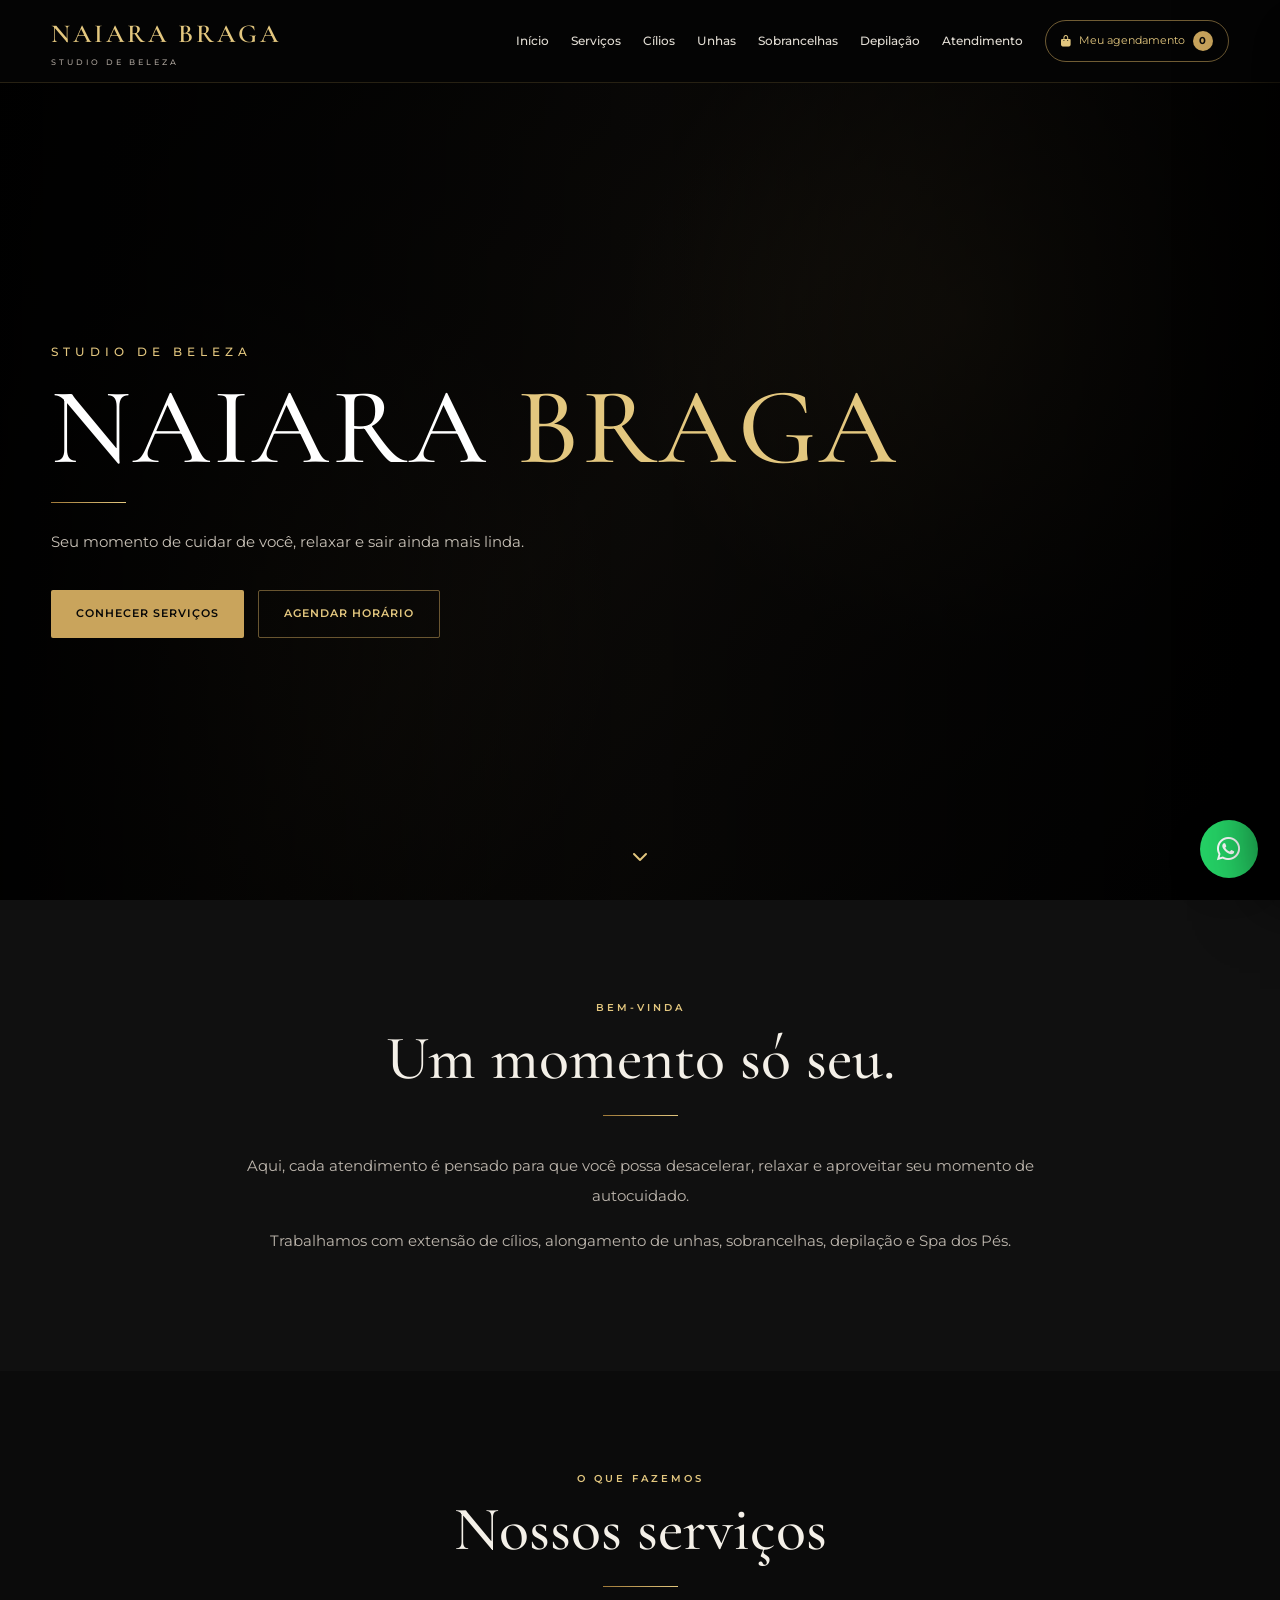
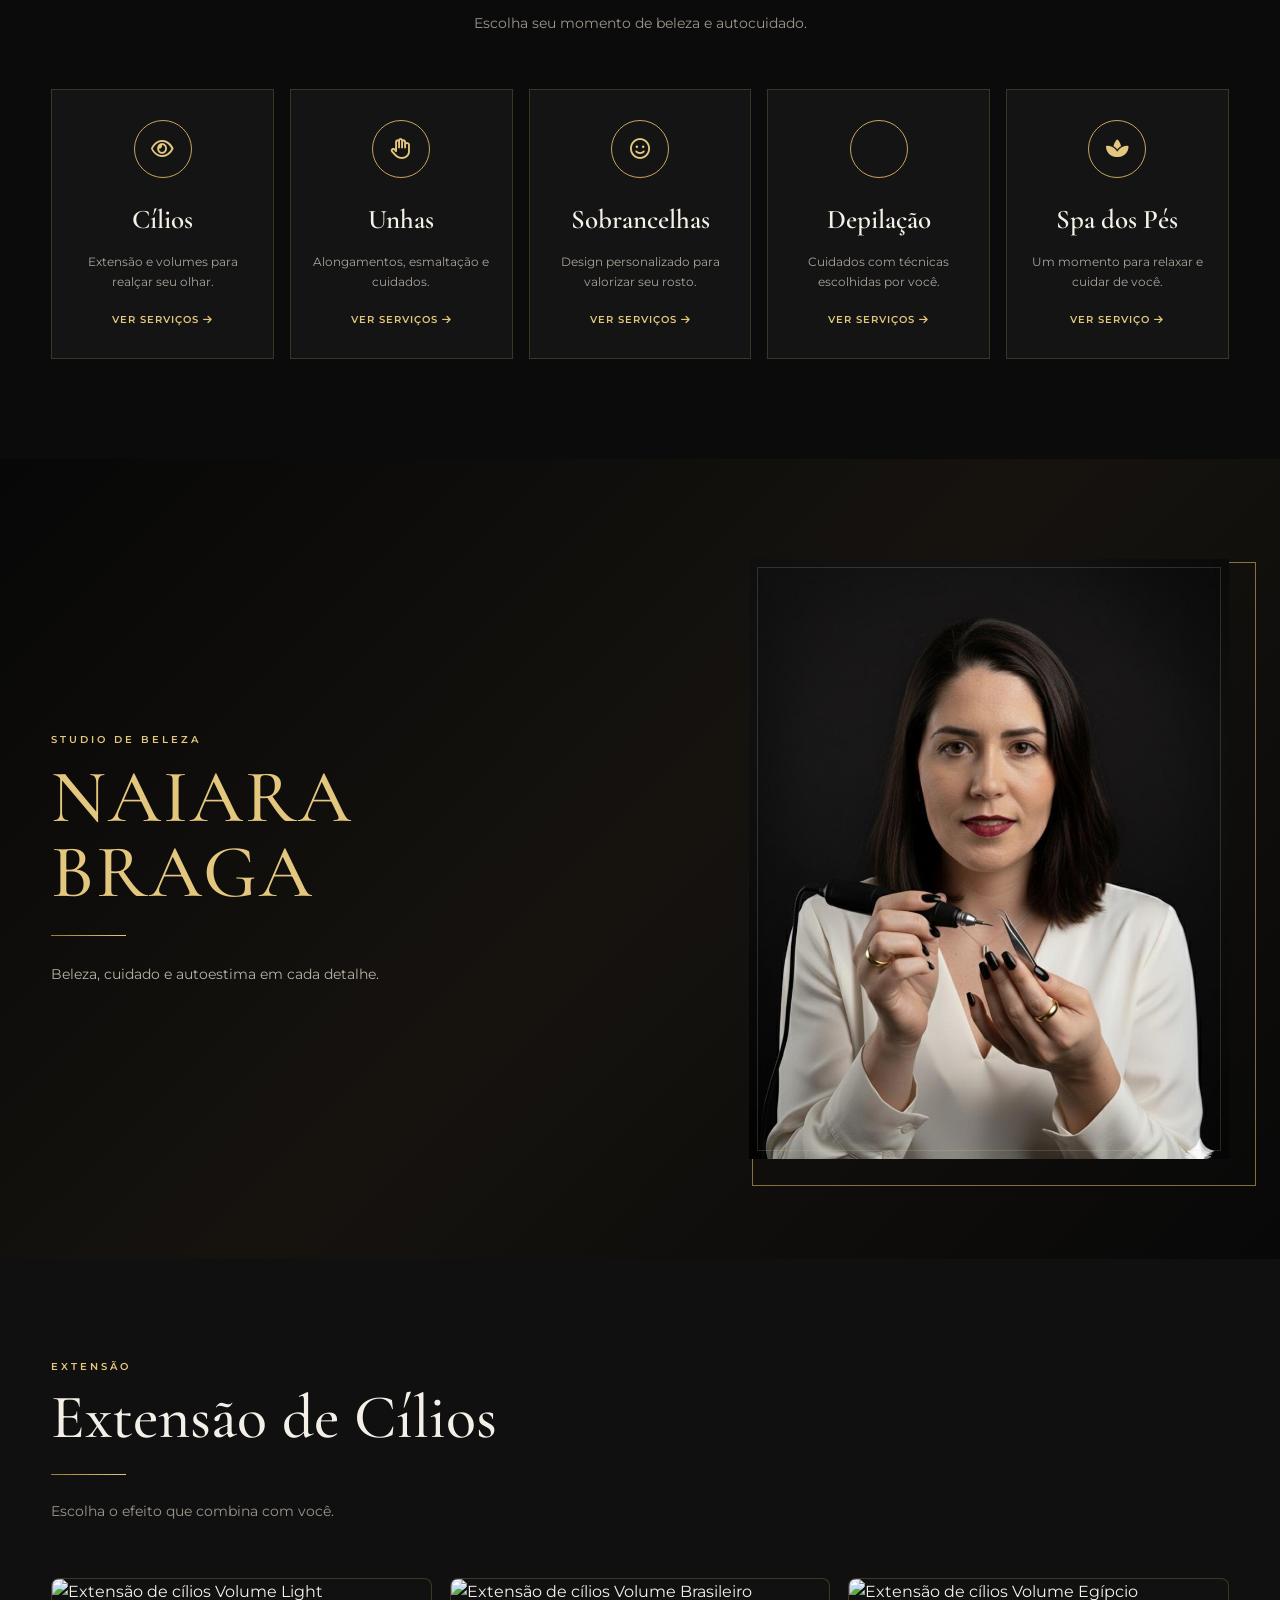
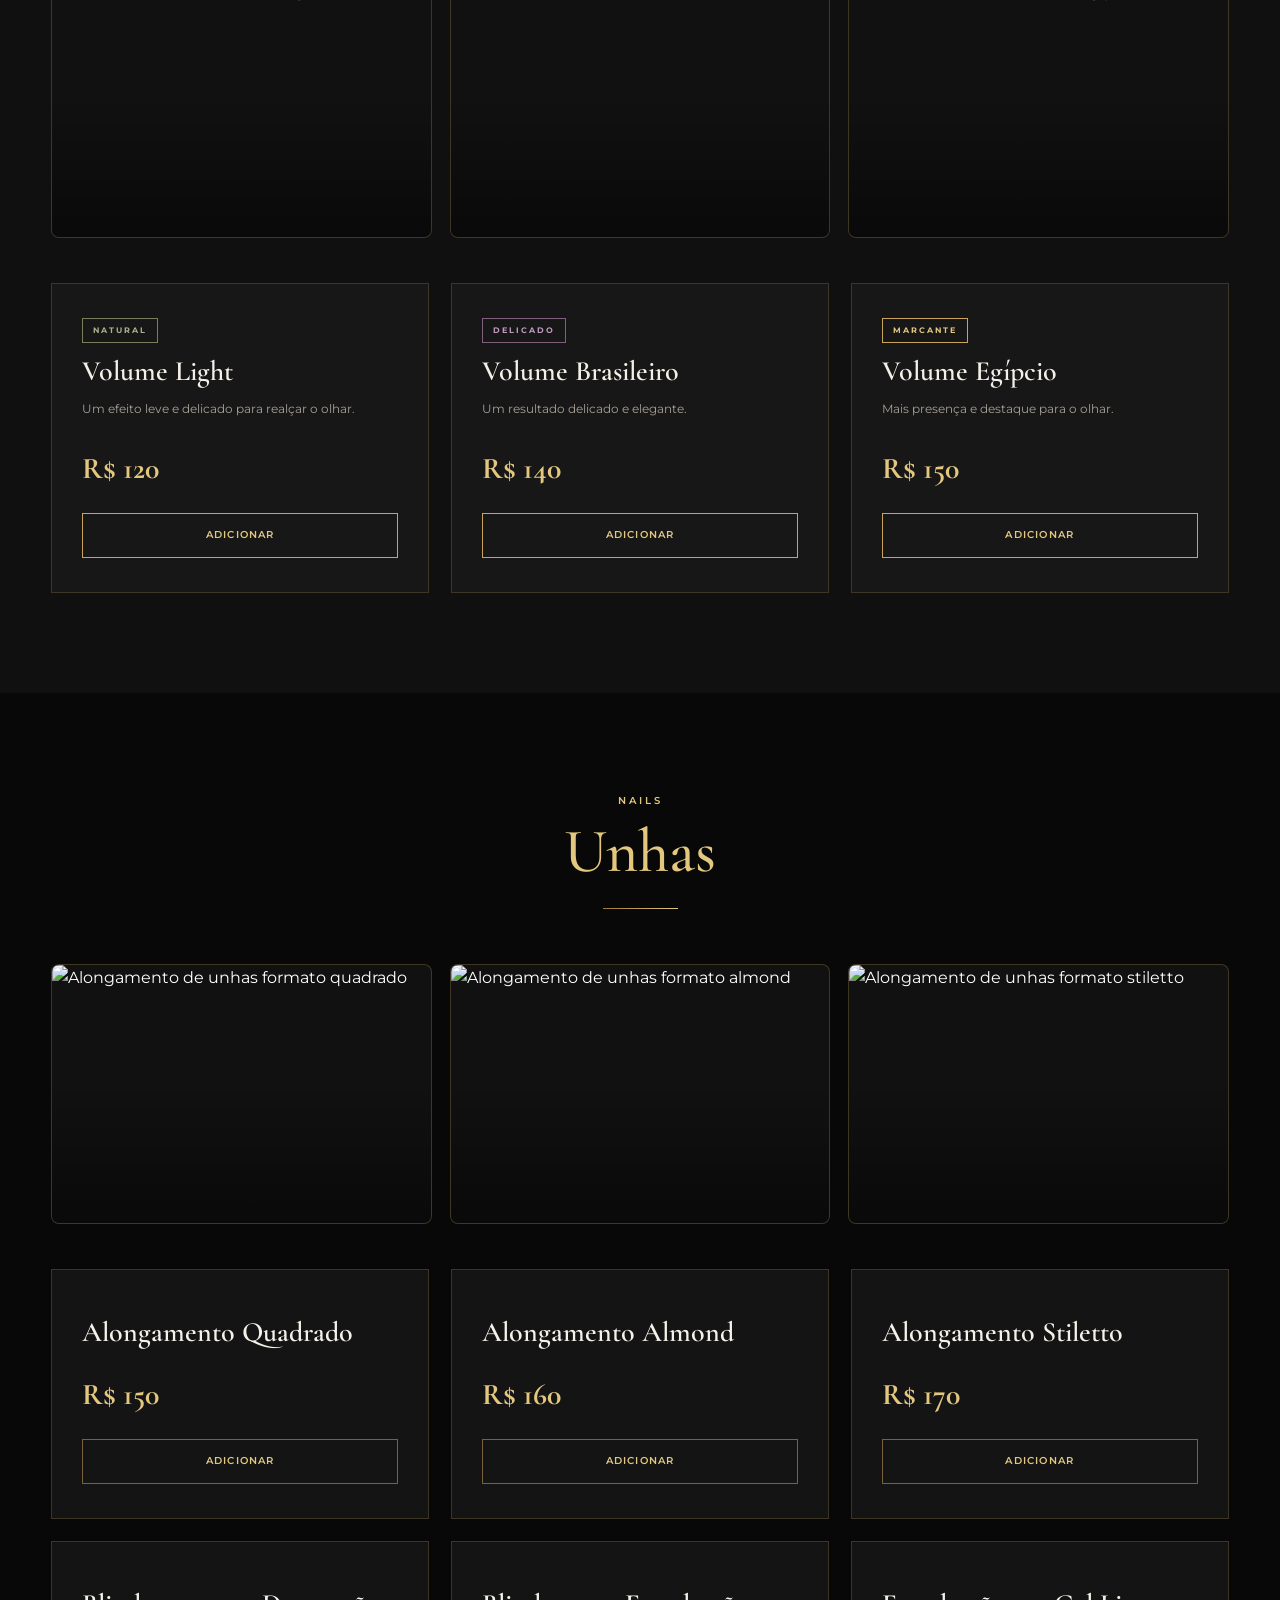
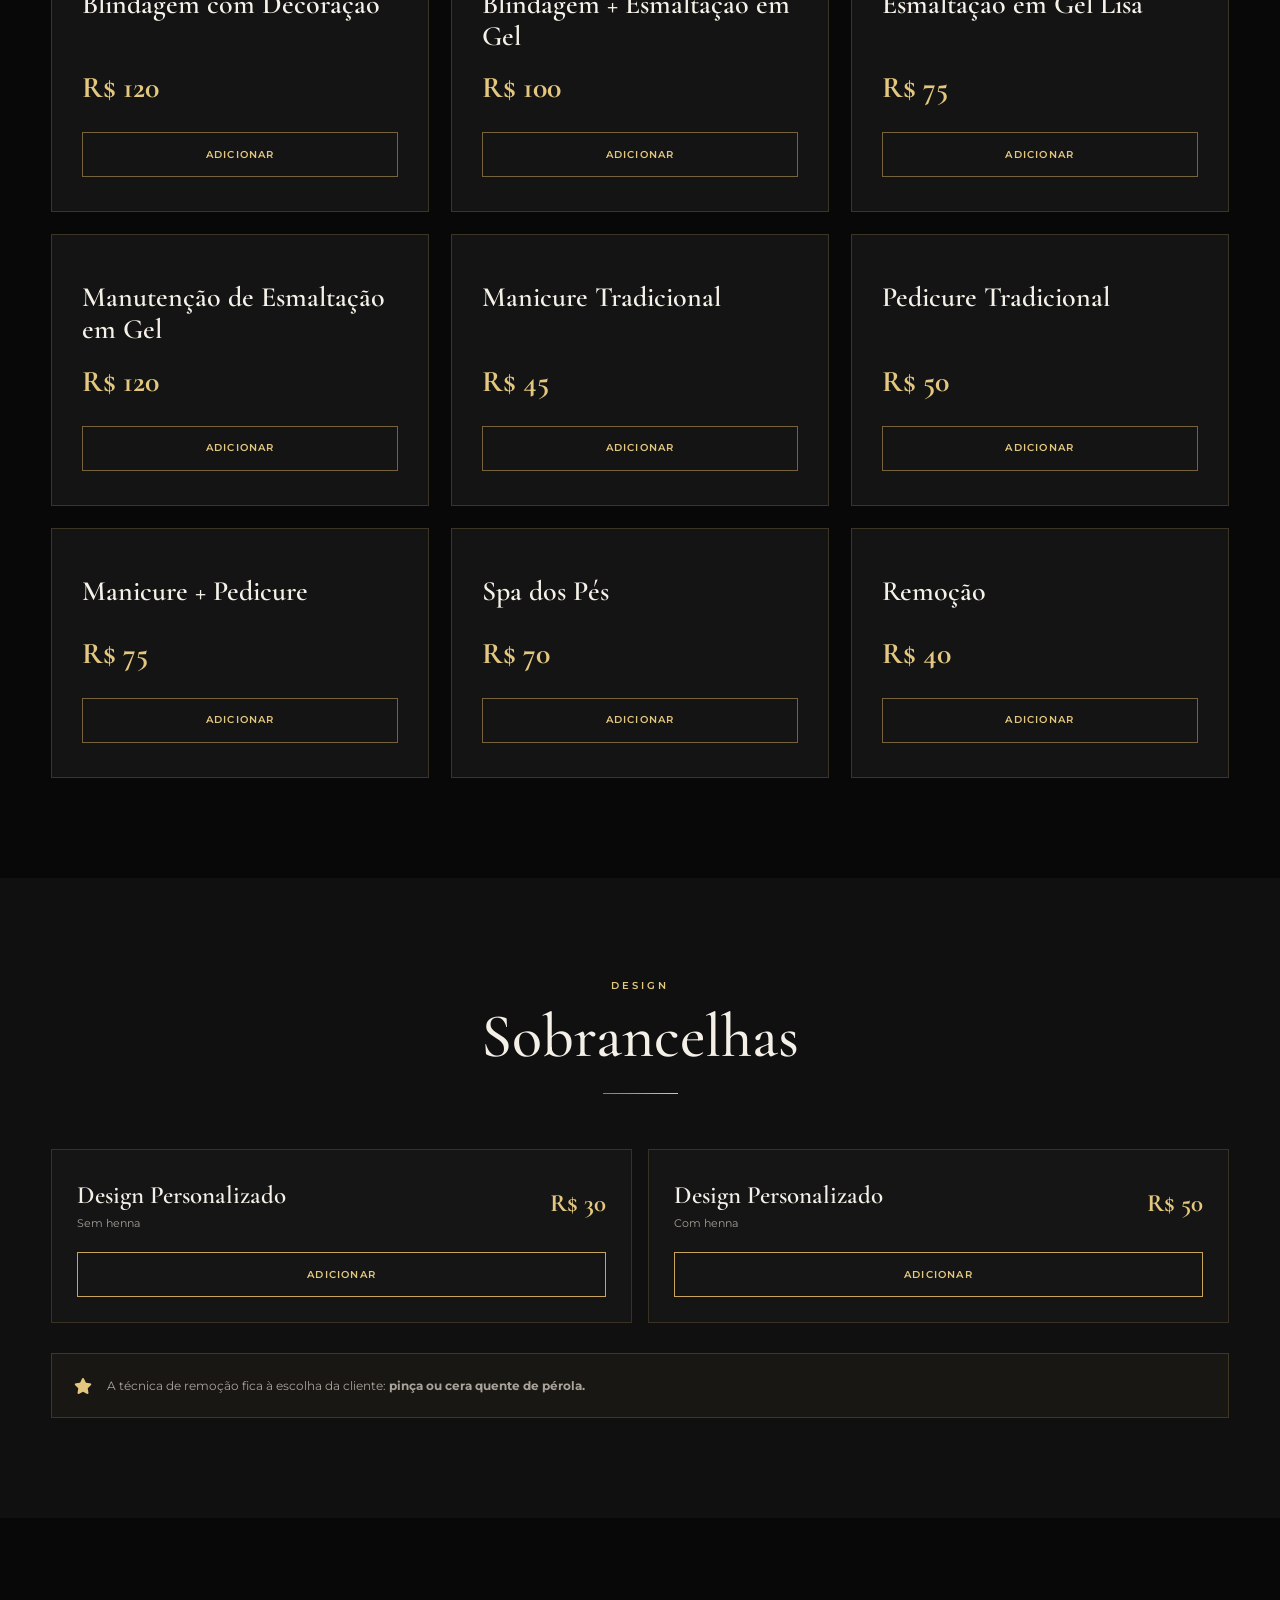
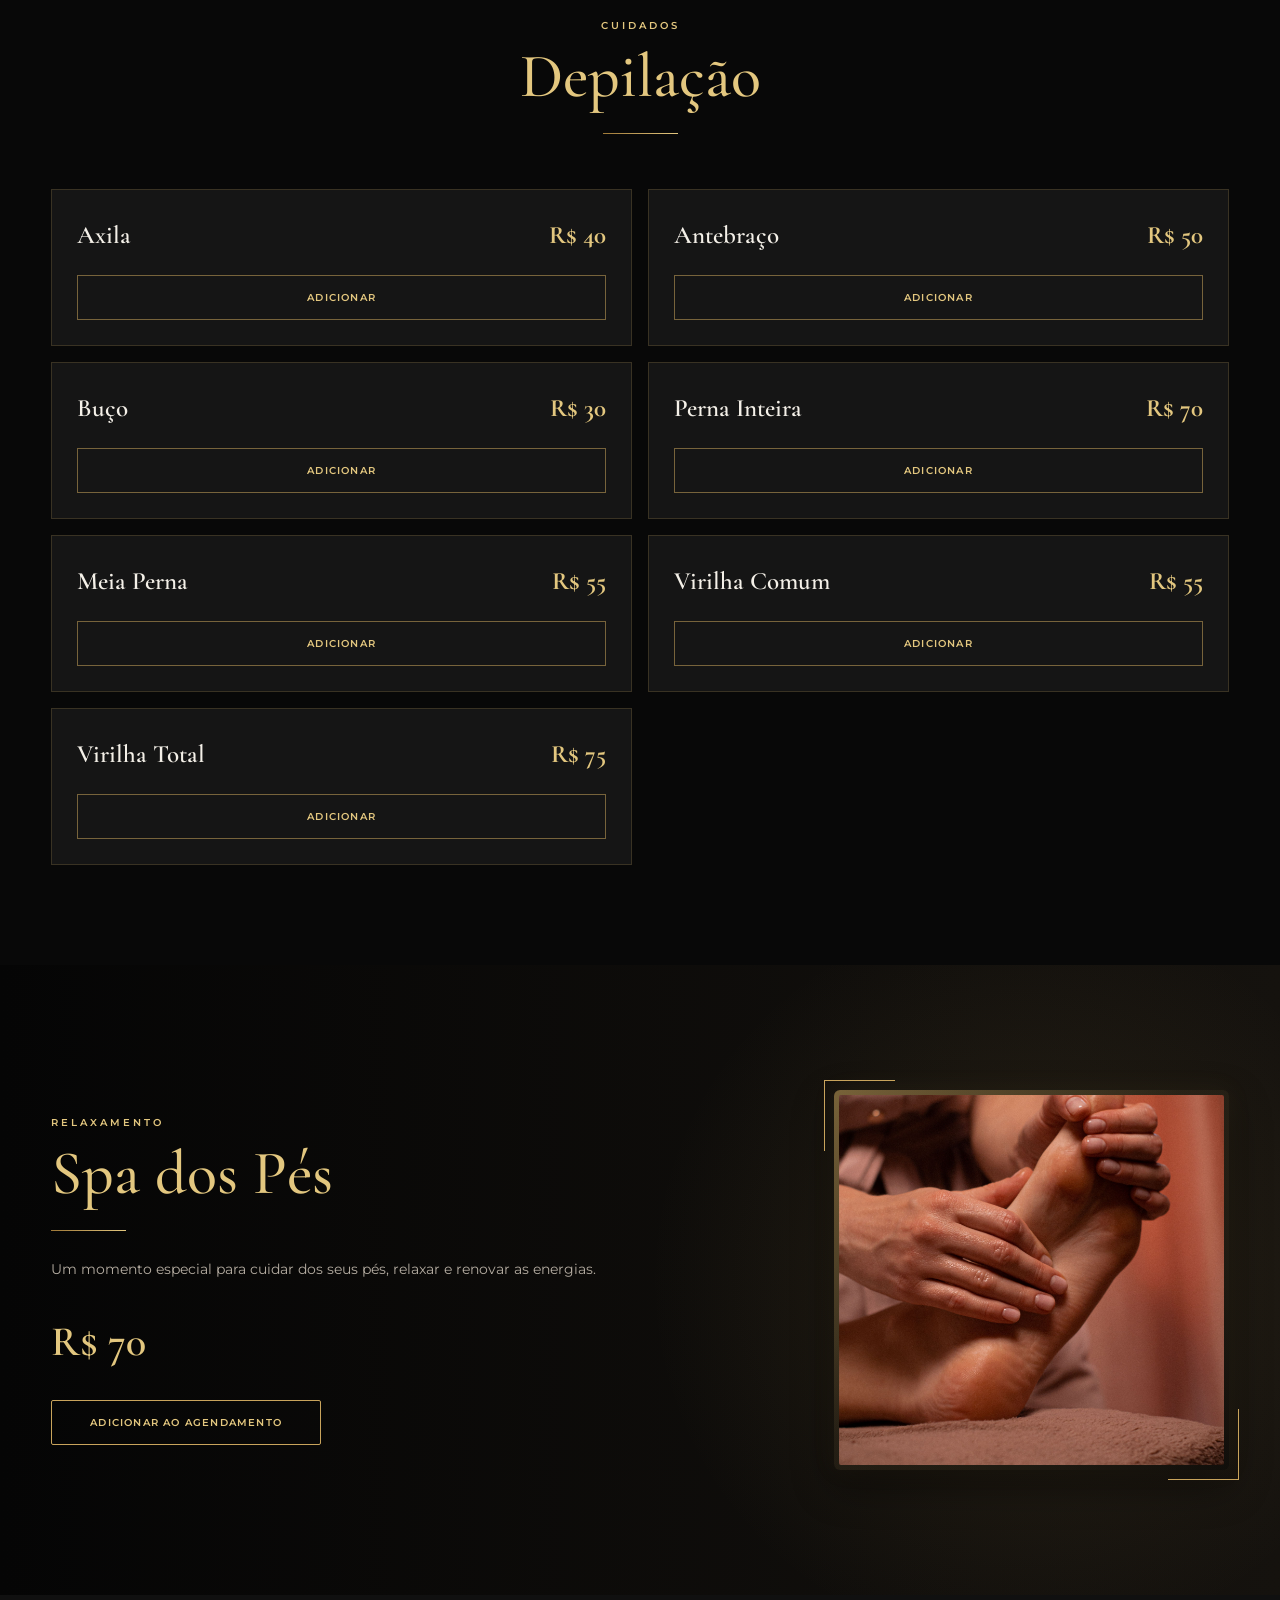
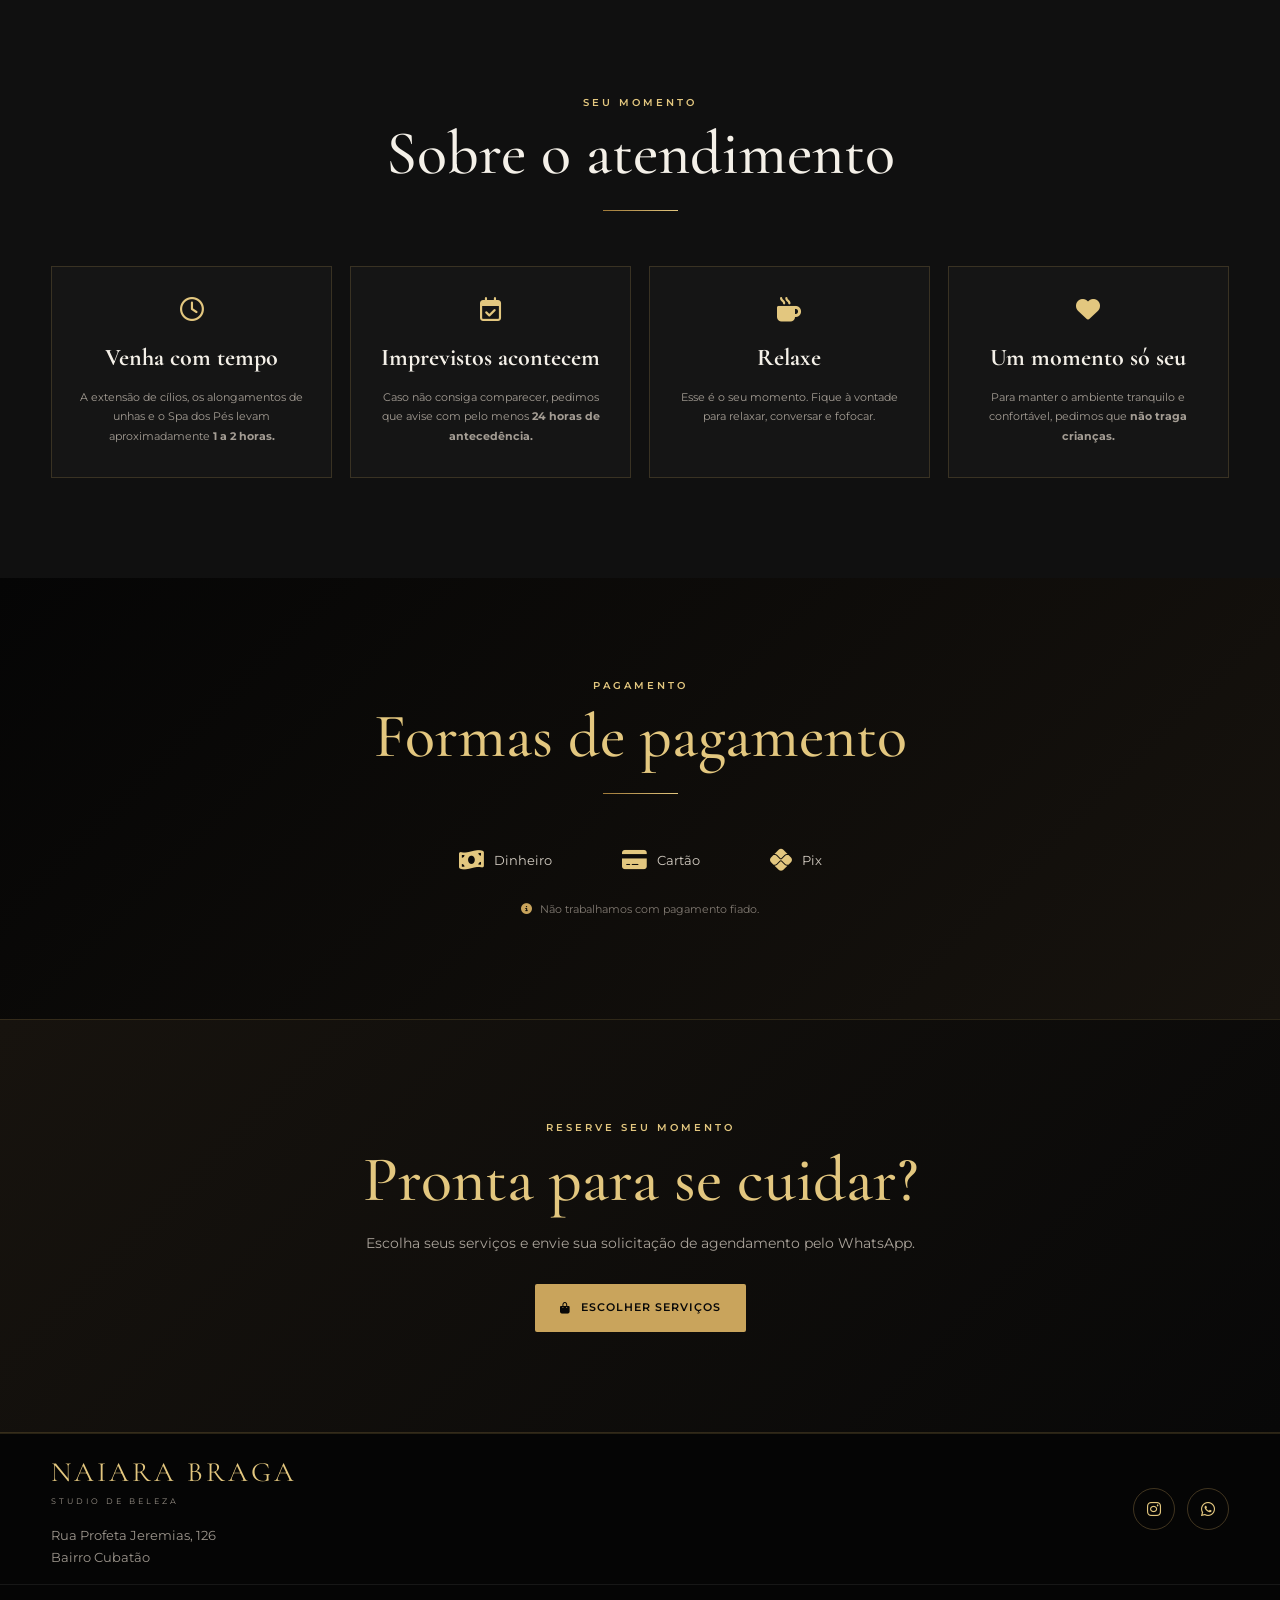
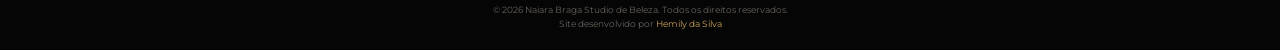
==== commit b9aac8bf: "Corrige agendamento e script" ====
--- a/index.html
+++ b/index.html
@@ -478,43 +478,7 @@
                     </article>
 
 
-                    <!-- VOLUME BRASILEIRO VOLUMOSO -->
-
-                    <article class="price-card featured lash-card">
-
-                        <span class="service-tag striking">
-                            MARCANTE
-                        </span>
-
-                        <h3>
-                            Volume Brasileiro
-                            Volumoso
-                        </h3>
-
-                        <p class="description">
-                            Para quem deseja um olhar mais marcante.
-                        </p>
-
-                        <div class="price">
-                            R$ 150
-                        </div>
-
-                        <button
-                            class="service-button add-service"
-                            data-service="Volume Brasileiro Volumoso"
-                            data-price="150"
-                            data-category="cilios"
-                            data-maintenance='[
-                                {"name":"Até 15 dias","price":95},
-                                {"name":"Até 20 dias","price":110},
-                                {"name":"Até 25 dias","price":125}
-                            ]'>
-
-                            Adicionar
-
-                        </button>
-
-                    </article>
+                    
 
                 </div>
 
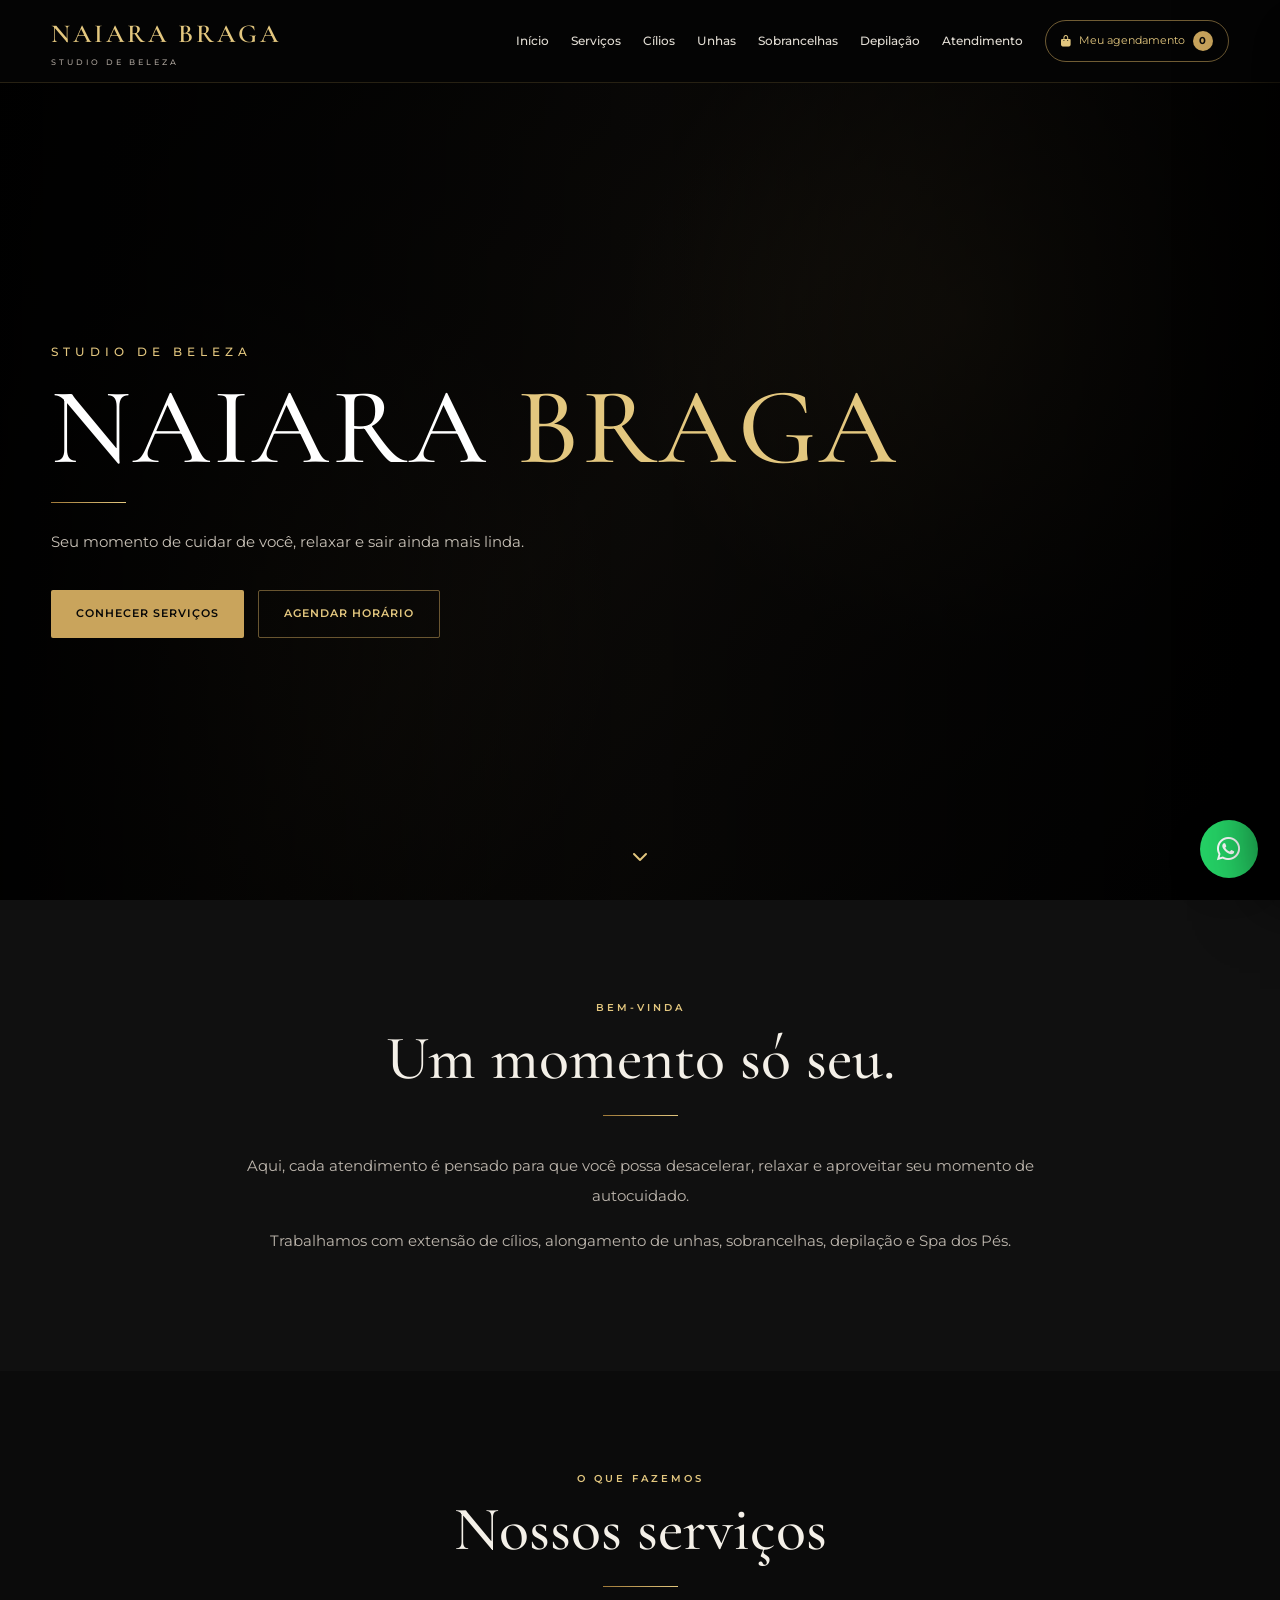
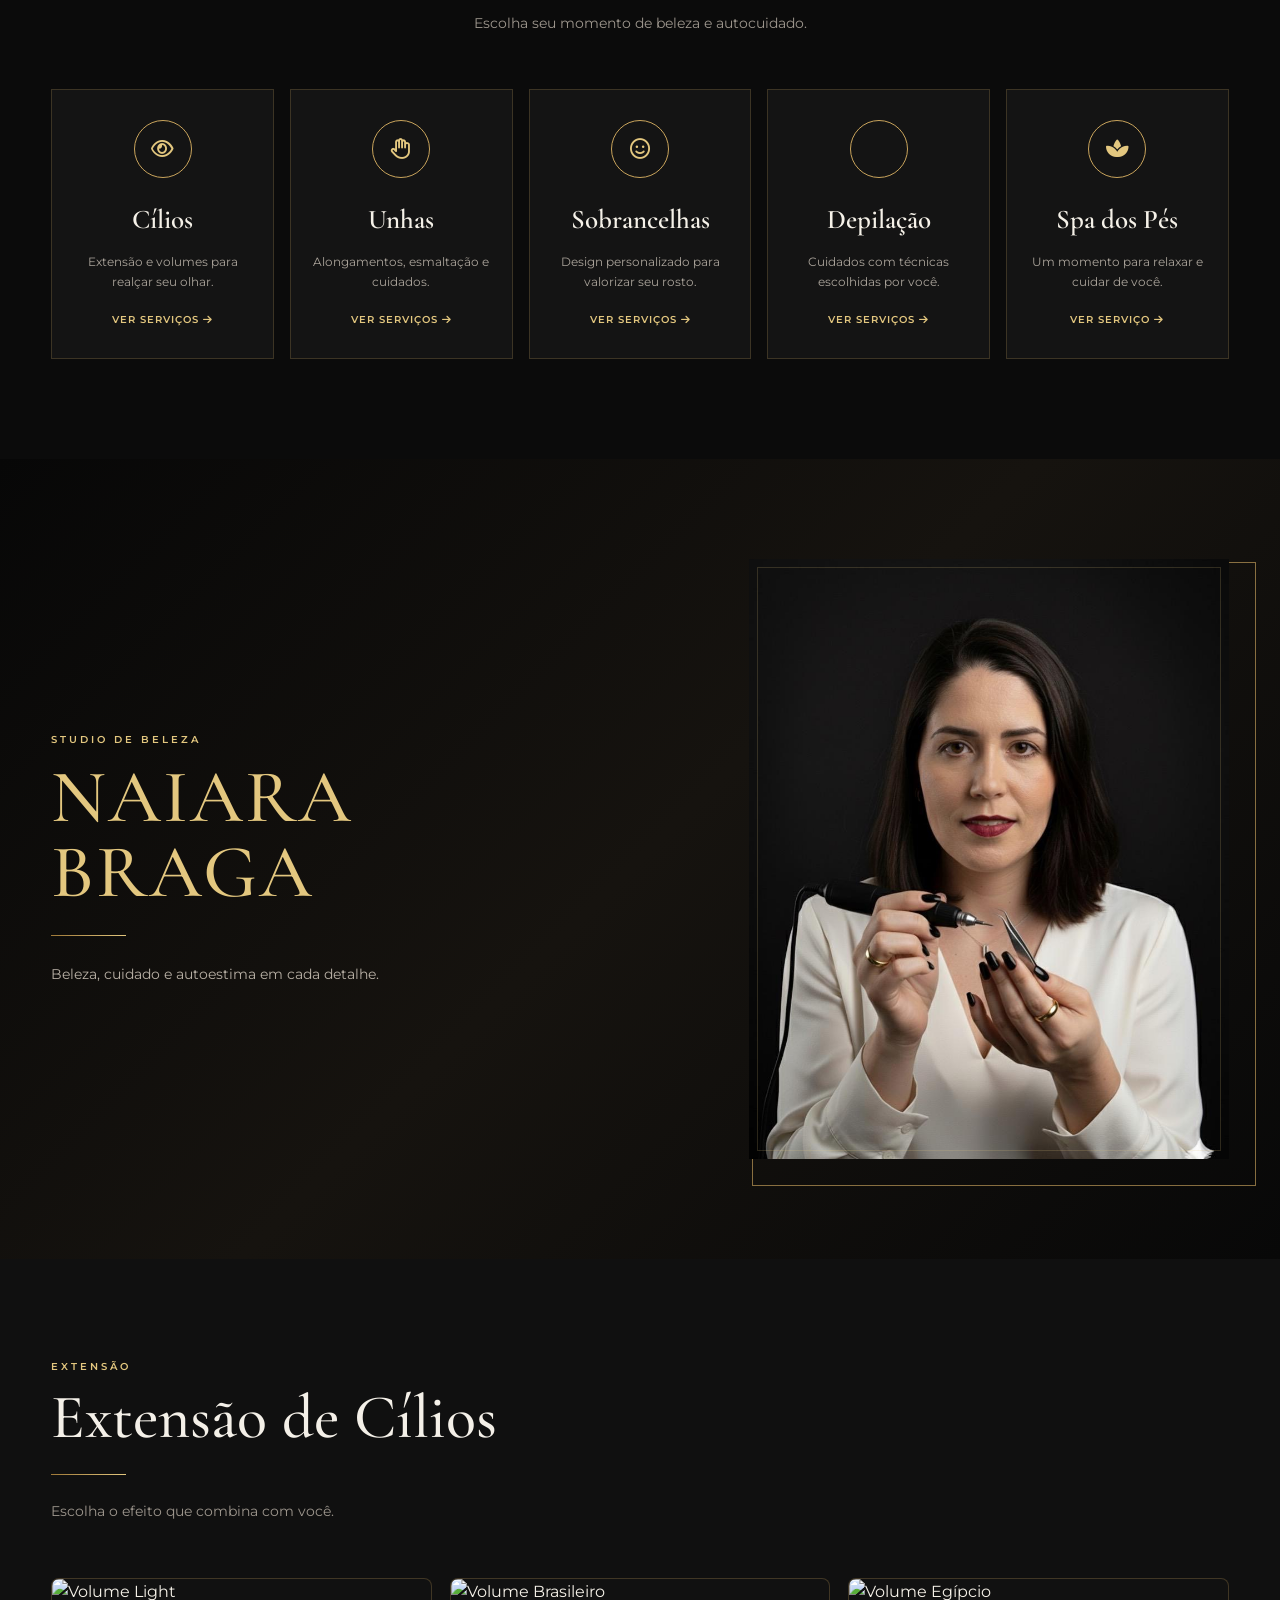
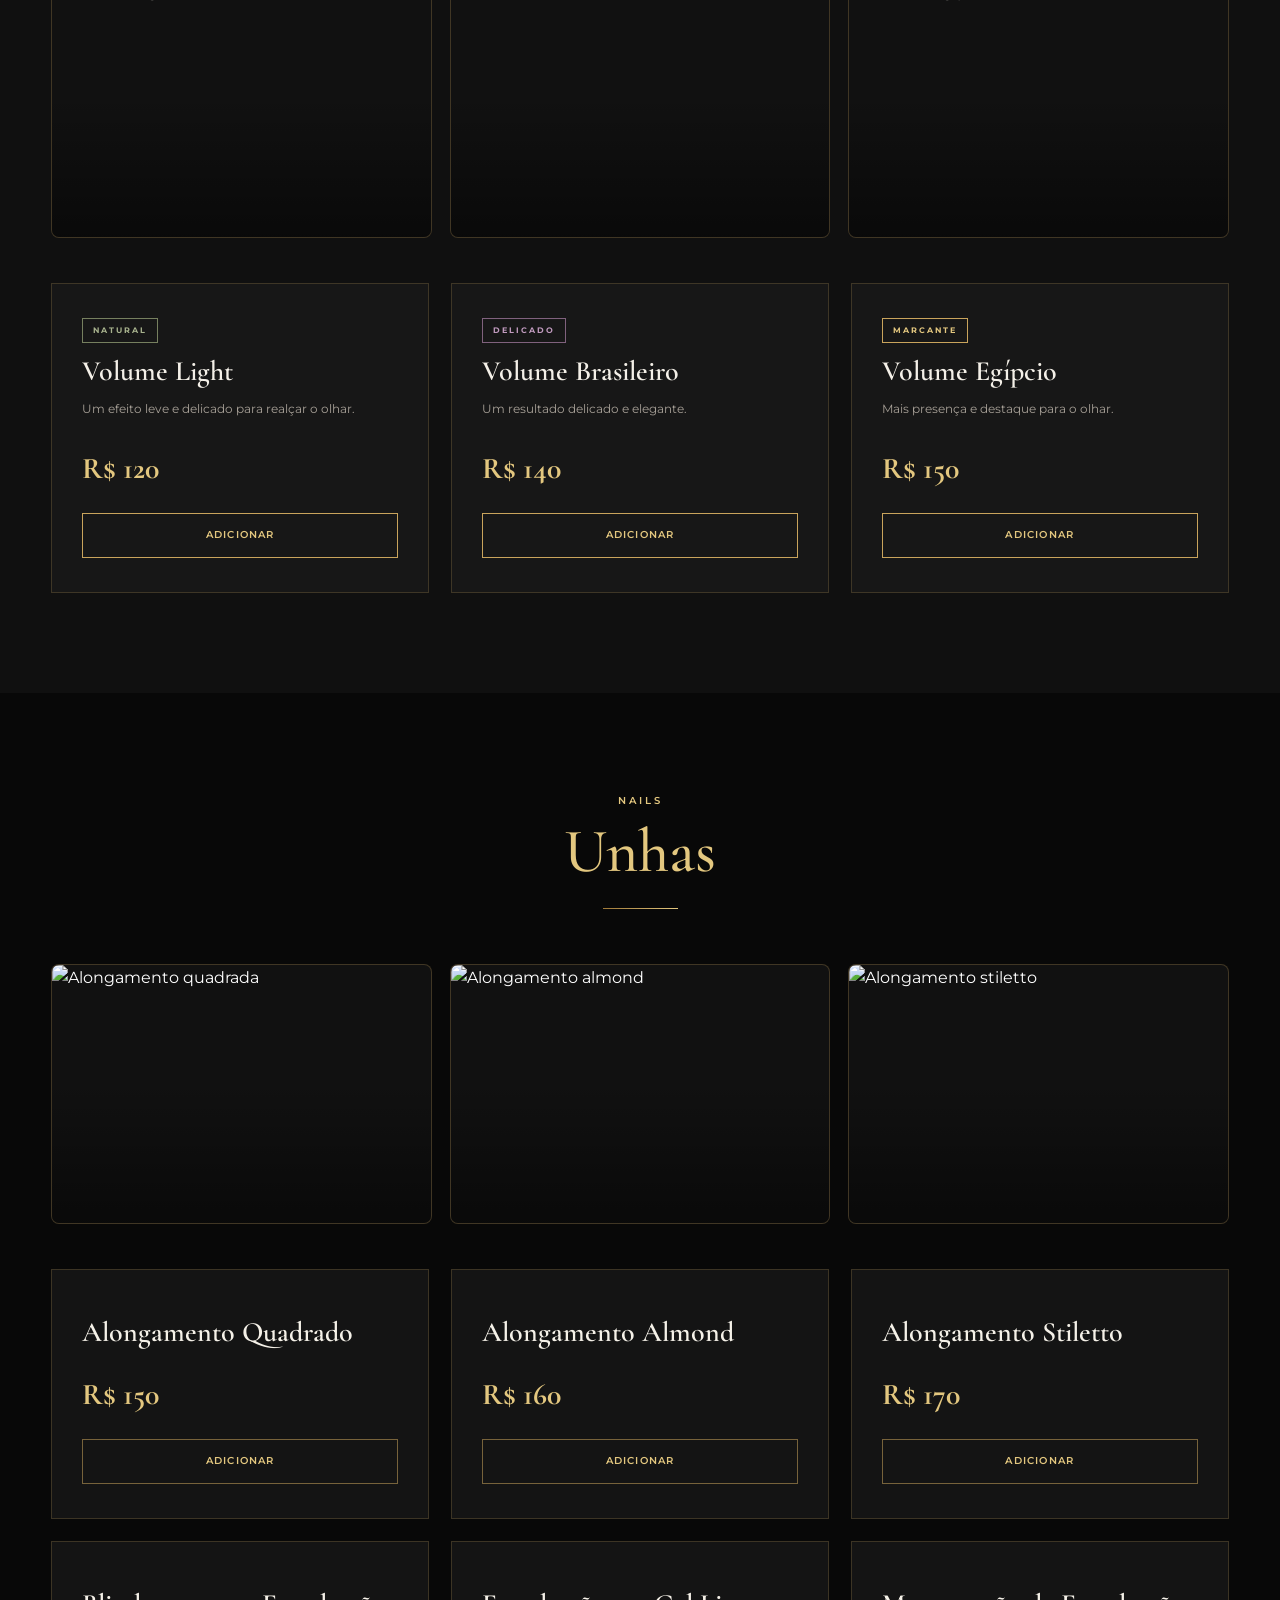
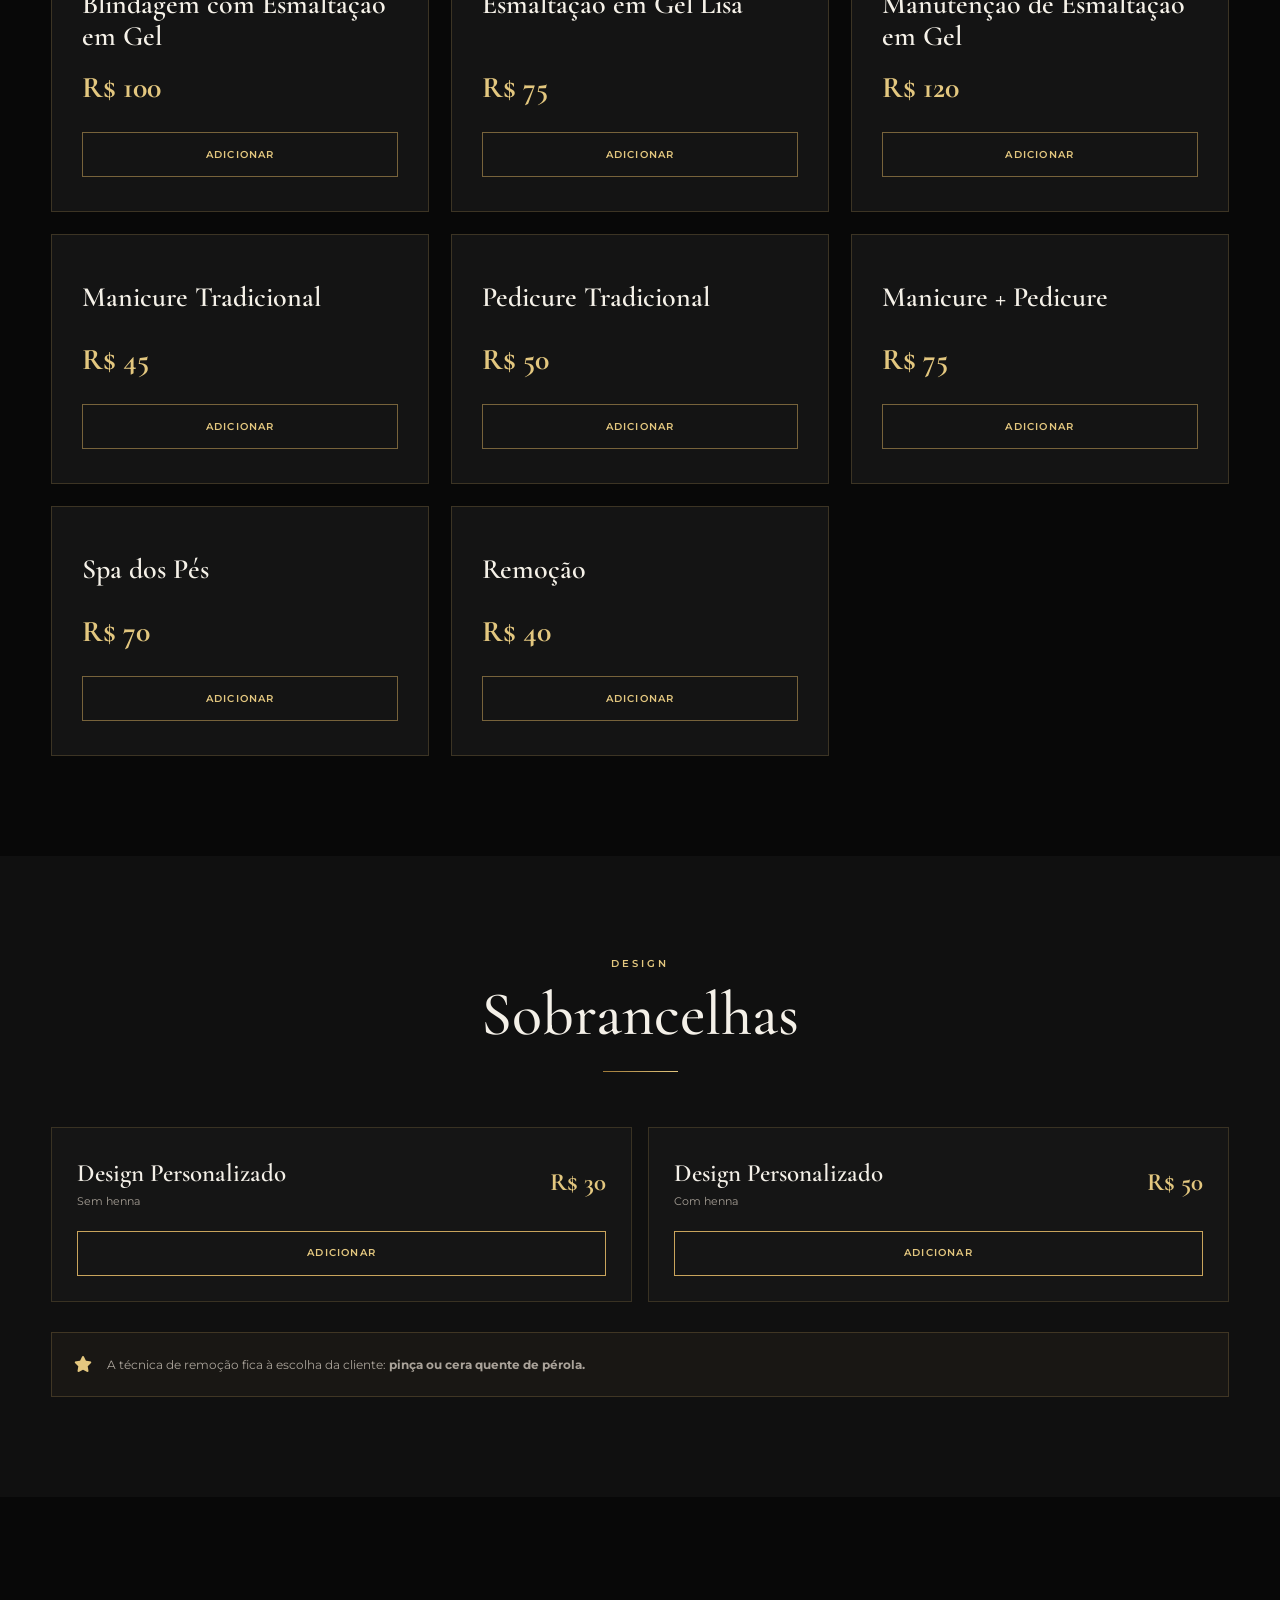
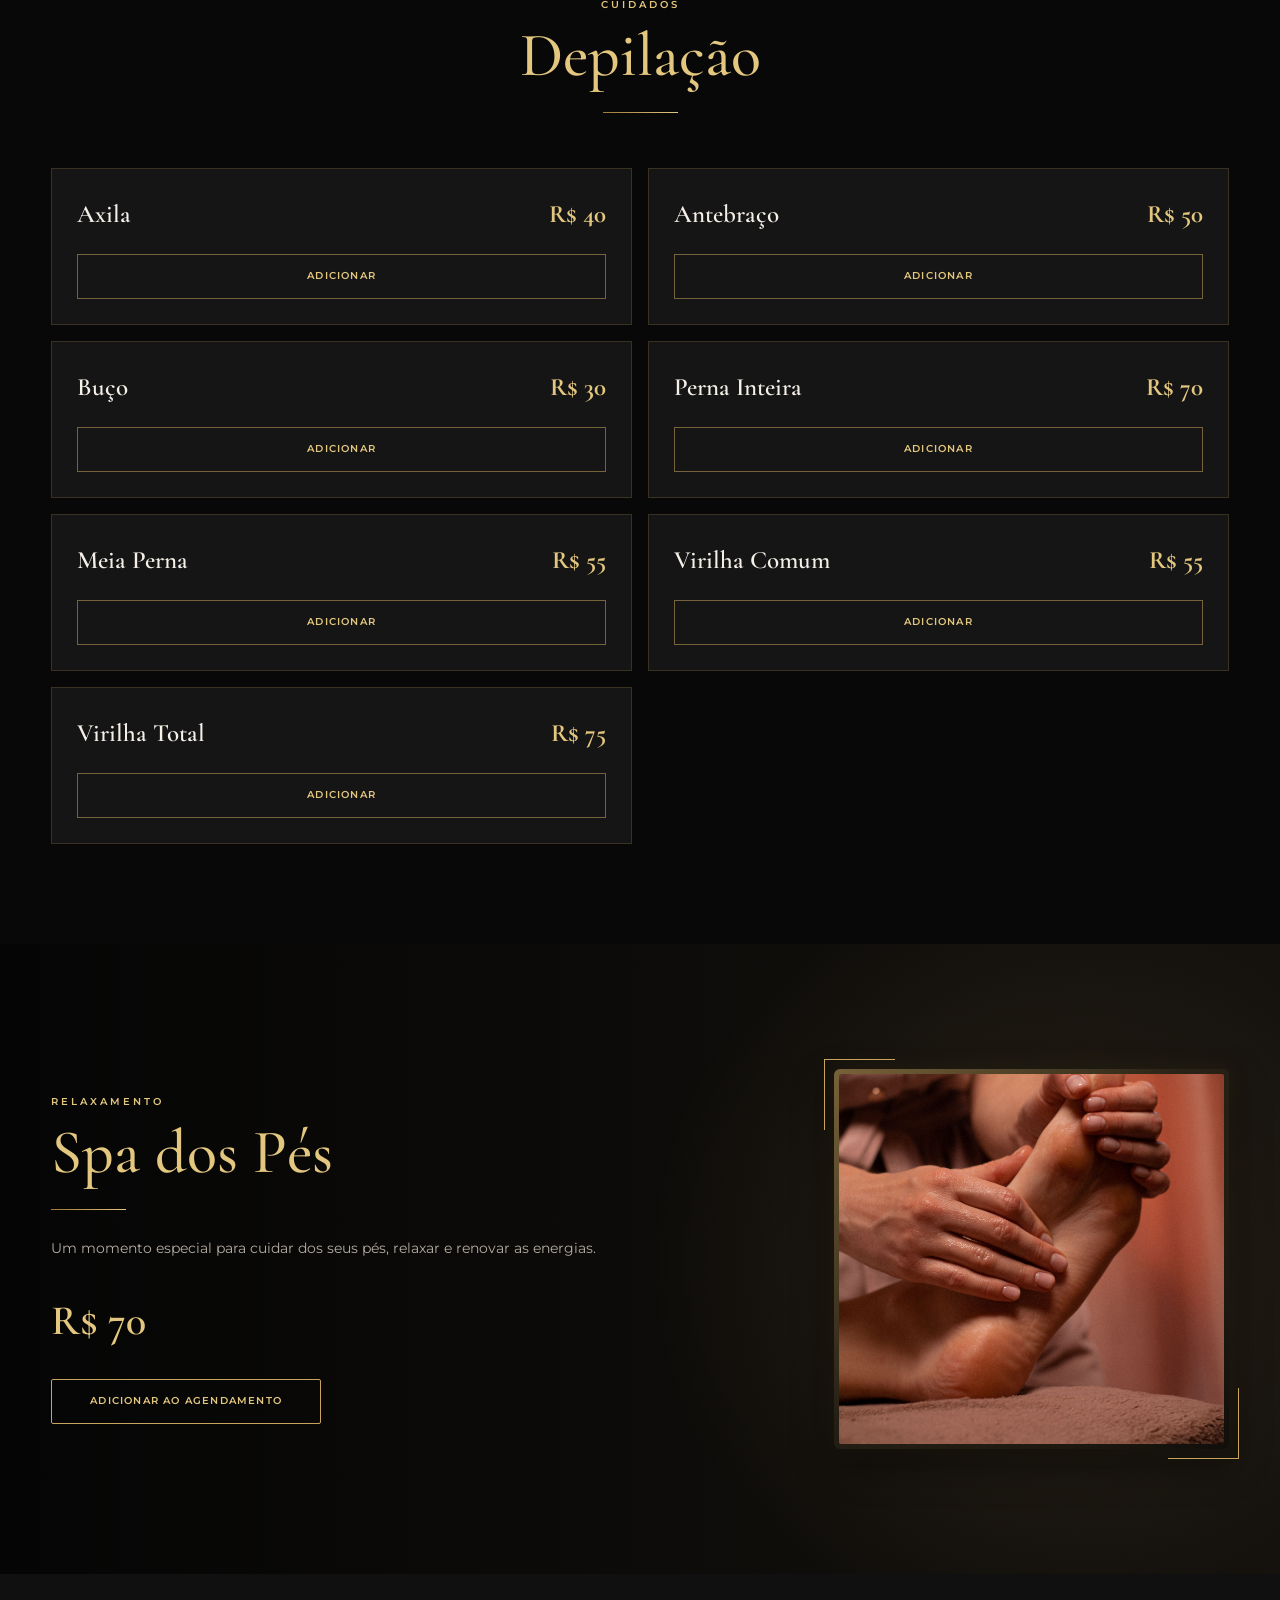
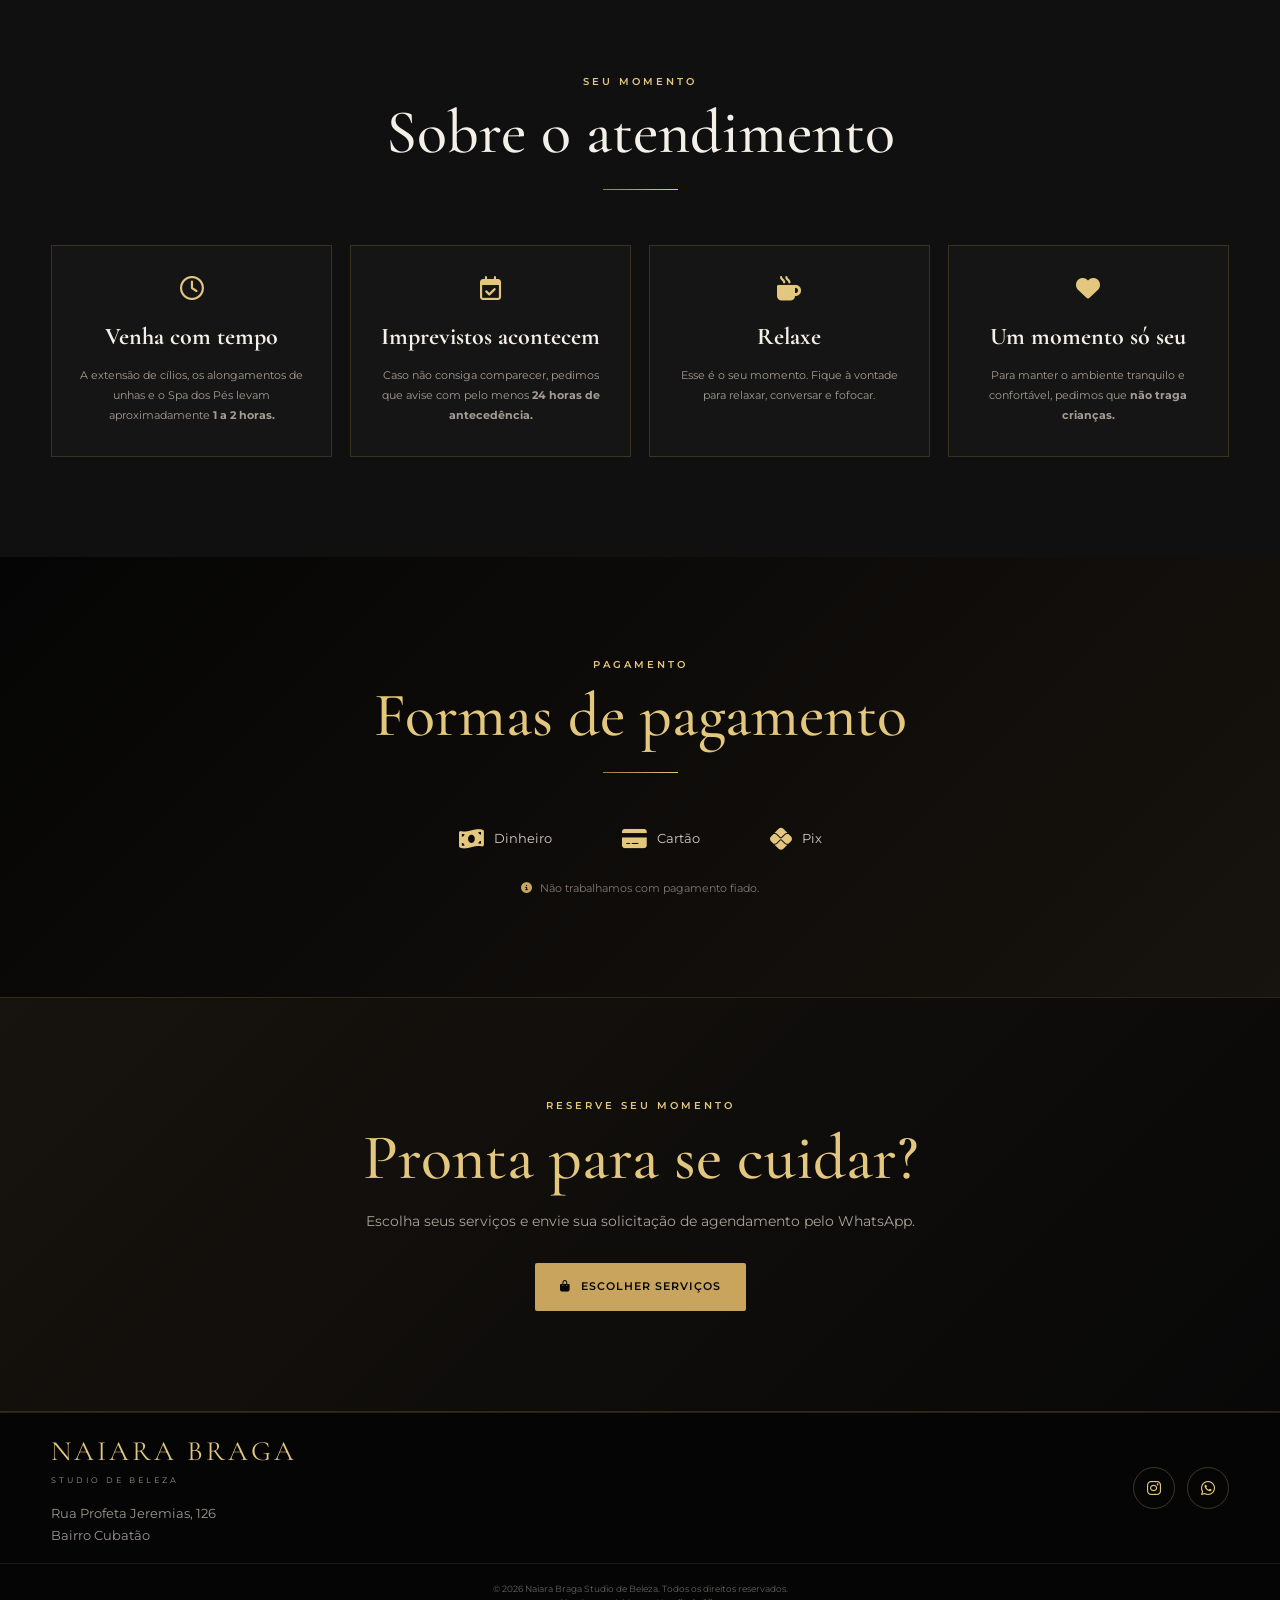
==== commit bb53d826: "Corrige procedimentos e agendamento" ====
--- a/index.html
+++ b/index.html
@@ -30,6 +30,7 @@
     <!-- =========================
          HEADER
     ========================== -->
+
     <header class="header">
 
         <div class="container nav-container">
@@ -71,6 +72,7 @@
         <!-- =========================
              HERO
         ========================== -->
+
         <section class="hero" id="inicio">
 
             <div class="hero-overlay"></div>
@@ -116,6 +118,7 @@
         <!-- =========================
              INTRO
         ========================== -->
+
         <section class="intro section">
 
             <div class="container intro-content">
@@ -152,6 +155,7 @@
         <!-- =========================
              SERVIÇOS
         ========================== -->
+
         <section class="services section" id="servicos">
 
             <div class="container">
@@ -281,6 +285,7 @@
         <!-- =========================
              NAIARA BRAGA
         ========================== -->
+
         <section class="naiara-section section">
 
             <div class="container naiara-content">
@@ -318,6 +323,7 @@
         <!-- =========================
              CÍLIOS
         ========================== -->
+
         <section class="catalog-section section" id="cilios">
 
             <div class="container">
@@ -341,29 +347,37 @@
                 </div>
 
 
-                <!-- GALERIA DE CÍLIOS -->
-
                 <div class="service-gallery">
 
                     <div class="gallery-item">
-                        <img src="img/cilios-light.jpg"
-                            alt="Extensão de cílios Volume Light">
+
+                        <img
+                            src="img/cilios-light.jpg"
+                            alt="Volume Light">
+
                     </div>
 
                     <div class="gallery-item">
-                        <img src="img/cilios-brasileiro.jpg"
-                            alt="Extensão de cílios Volume Brasileiro">
+
+                        <img
+                            src="img/cilios-brasileiro.jpg"
+                            alt="Volume Brasileiro">
+
                     </div>
 
                     <div class="gallery-item">
-                        <img src="img/cilios-egipcio.jpg"
-                            alt="Extensão de cílios Volume Egípcio">
+
+                        <img
+                            src="img/cilios-egipcio.jpg"
+                            alt="Volume Egípcio">
+
                     </div>
 
                 </div>
 
 
                 <div class="catalog-grid">
+
 
                     <!-- VOLUME LIGHT -->
 
@@ -477,9 +491,6 @@
 
                     </article>
 
-
-                    
-
                 </div>
 
             </div>
@@ -490,6 +501,7 @@
         <!-- =========================
              UNHAS
         ========================== -->
+
         <section class="catalog-section dark-section section" id="unhas">
 
             <div class="container">
@@ -509,29 +521,39 @@
                 </div>
 
 
-                <!-- GALERIA DE UNHAS -->
-
                 <div class="service-gallery">
 
                     <div class="gallery-item">
-                        <img src="img/unhas-quadrada.jpg"
-                            alt="Alongamento de unhas formato quadrado">
+
+                        <img
+                            src="img/unhas-quadrada.jpg"
+                            alt="Alongamento quadrada">
+
                     </div>
 
                     <div class="gallery-item">
-                        <img src="img/unhas-almond.jpg"
-                            alt="Alongamento de unhas formato almond">
+
+                        <img
+                            src="img/unhas-almond.jpg"
+                            alt="Alongamento almond">
+
                     </div>
 
                     <div class="gallery-item">
-                        <img src="img/unhas-stiletto.jpg"
-                            alt="Alongamento de unhas formato stiletto">
+
+                        <img
+                            src="img/unhas-stiletto.jpg"
+                            alt="Alongamento stiletto">
+
                     </div>
 
                 </div>
 
 
                 <div class="catalog-grid">
+
+
+                    <!-- ALONGAMENTO QUADRADA -->
 
                     <article class="price-card">
 
@@ -545,7 +567,7 @@
 
                         <button
                             class="service-button add-service"
-                            data-service="Alongamento Quadrado"
+                            data-service="Alongamento quadrada"
                             data-price="150">
 
                             Adicionar
@@ -554,6 +576,8 @@
 
                     </article>
 
+
+                    <!-- ALONGAMENTO ALMOND -->
 
                     <article class="price-card">
 
@@ -567,7 +591,7 @@
 
                         <button
                             class="service-button add-service"
-                            data-service="Alongamento Almond"
+                            data-service="Alongamento almond"
                             data-price="160">
 
                             Adicionar
@@ -576,6 +600,8 @@
 
                     </article>
 
+
+                    <!-- ALONGAMENTO STILETTO -->
 
                     <article class="price-card">
 
@@ -589,7 +615,7 @@
 
                         <button
                             class="service-button add-service"
-                            data-service="Alongamento Stiletto"
+                            data-service="Alongamento stiletto"
                             data-price="170">
 
                             Adicionar
@@ -599,10 +625,60 @@
                     </article>
 
 
+                    <!-- BLINDAGEM COM ESMALTAÇÃO EM GEL -->
+
                     <article class="price-card">
 
                         <h3>
-                            Blindagem com Decoração
+                            Blindagem com Esmaltação em Gel
+                        </h3>
+
+                        <div class="price">
+                            R$ 100
+                        </div>
+
+                        <button
+                            class="service-button add-service"
+                            data-service="Blindagem com esmaltação em gel"
+                            data-price="100">
+
+                            Adicionar
+
+                        </button>
+
+                    </article>
+
+
+                    <!-- ESMALTAÇÃO EM GEL -->
+
+                    <article class="price-card">
+
+                        <h3>
+                            Esmaltação em Gel Lisa
+                        </h3>
+
+                        <div class="price">
+                            R$ 75
+                        </div>
+
+                        <button
+                            class="service-button add-service"
+                            data-service="Esmaltação em gel"
+                            data-price="75">
+
+                            Adicionar
+
+                        </button>
+
+                    </article>
+
+
+                    <!-- MANUTENÇÃO -->
+
+                    <article class="price-card">
+
+                        <h3>
+                            Manutenção de Esmaltação em Gel
                         </h3>
 
                         <div class="price">
@@ -611,7 +687,7 @@
 
                         <button
                             class="service-button add-service"
-                            data-service="Blindagem com Decoração"
+                            data-service="Manutenção com esmaltação em gel"
                             data-price="120">
 
                             Adicionar
@@ -621,32 +697,60 @@
                     </article>
 
 
+                    <!-- MANICURE -->
+
                     <article class="price-card">
 
                         <h3>
-                            Blindagem + Esmaltação em Gel
+                            Manicure Tradicional
                         </h3>
 
                         <div class="price">
-                            R$ 100
-                        </div>
-
-                        <button
-                            class="service-button add-service"
-                            data-service="Blindagem + Esmaltação em Gel"
-                            data-price="100">
-
-                            Adicionar
-
-                        </button>
-
-                    </article>
-
+                            R$ 45
+                        </div>
+
+                        <button
+                            class="service-button add-service"
+                            data-service="Manicure tradicional"
+                            data-price="45">
+
+                            Adicionar
+
+                        </button>
+
+                    </article>
+
+
+                    <!-- PEDICURE -->
 
                     <article class="price-card">
 
                         <h3>
-                            Esmaltação em Gel Lisa
+                            Pedicure Tradicional
+                        </h3>
+
+                        <div class="price">
+                            R$ 50
+                        </div>
+
+                        <button
+                            class="service-button add-service"
+                            data-service="Pedicure tradicional"
+                            data-price="50">
+
+                            Adicionar
+
+                        </button>
+
+                    </article>
+
+
+                    <!-- MANICURE + PEDICURE -->
+
+                    <article class="price-card">
+
+                        <h3>
+                            Manicure + Pedicure
                         </h3>
 
                         <div class="price">
@@ -655,7 +759,7 @@
 
                         <button
                             class="service-button add-service"
-                            data-service="Esmaltação em Gel Lisa"
+                            data-service="Manicure + pedicure"
                             data-price="75">
 
                             Adicionar
@@ -665,93 +769,7 @@
                     </article>
 
 
-                    <article class="price-card">
-
-                        <h3>
-                            Manutenção de Esmaltação em Gel
-                        </h3>
-
-                        <div class="price">
-                            R$ 120
-                        </div>
-
-                        <button
-                            class="service-button add-service"
-                            data-service="Manutenção de Esmaltação em Gel"
-                            data-price="120">
-
-                            Adicionar
-
-                        </button>
-
-                    </article>
-
-
-                    <article class="price-card">
-
-                        <h3>
-                            Manicure Tradicional
-                        </h3>
-
-                        <div class="price">
-                            R$ 45
-                        </div>
-
-                        <button
-                            class="service-button add-service"
-                            data-service="Manicure Tradicional"
-                            data-price="45">
-
-                            Adicionar
-
-                        </button>
-
-                    </article>
-
-
-                    <article class="price-card">
-
-                        <h3>
-                            Pedicure Tradicional
-                        </h3>
-
-                        <div class="price">
-                            R$ 50
-                        </div>
-
-                        <button
-                            class="service-button add-service"
-                            data-service="Pedicure Tradicional"
-                            data-price="50">
-
-                            Adicionar
-
-                        </button>
-
-                    </article>
-
-
-                    <article class="price-card">
-
-                        <h3>
-                            Manicure + Pedicure
-                        </h3>
-
-                        <div class="price">
-                            R$ 75
-                        </div>
-
-                        <button
-                            class="service-button add-service"
-                            data-service="Manicure + Pedicure"
-                            data-price="75">
-
-                            Adicionar
-
-                        </button>
-
-                    </article>
-
+                    <!-- SPA DOS PÉS -->
 
                     <article class="price-card">
 
@@ -765,7 +783,7 @@
 
                         <button
                             class="service-button add-service"
-                            data-service="Spa dos Pés"
+                            data-service="Spa dos pés"
                             data-price="70">
 
                             Adicionar
@@ -774,6 +792,8 @@
 
                     </article>
 
+
+                    <!-- REMOÇÃO -->
 
                     <article class="price-card">
 
@@ -787,7 +807,7 @@
 
                         <button
                             class="service-button add-service"
-                            data-service="Remoção"
+                            data-service="Remoção de gel ou alongamento"
                             data-price="40">
 
                             Adicionar
@@ -806,6 +826,7 @@
         <!-- =========================
              SOBRANCELHAS
         ========================== -->
+
         <section class="catalog-section section" id="sobrancelhas">
 
             <div class="container">
@@ -827,6 +848,9 @@
 
                 <div class="simple-services">
 
+
+                    <!-- SEM HENNA -->
+
                     <article class="simple-card">
 
                         <div>
@@ -847,7 +871,7 @@
 
                         <button
                             class="service-button add-service"
-                            data-service="Design de Sobrancelhas sem Henna"
+                            data-service="Personalizado sem rena"
                             data-price="30">
 
                             Adicionar
@@ -856,6 +880,8 @@
 
                     </article>
 
+
+                    <!-- COM HENNA -->
 
                     <article class="simple-card">
 
@@ -877,7 +903,7 @@
 
                         <button
                             class="service-button add-service"
-                            data-service="Design de Sobrancelhas com Henna"
+                            data-service="Design com rena"
                             data-price="50">
 
                             Adicionar
@@ -908,6 +934,7 @@
         <!-- =========================
              DEPILAÇÃO
         ========================== -->
+
         <section class="catalog-section dark-section section" id="depilacao">
 
             <div class="container">
@@ -929,6 +956,7 @@
 
                 <div class="simple-services">
 
+
                     <article class="simple-card">
 
                         <h3>
@@ -941,7 +969,7 @@
 
                         <button
                             class="service-button add-service"
-                            data-service="Depilação Axila"
+                            data-service="Axila"
                             data-price="40">
 
                             Adicionar
@@ -963,7 +991,7 @@
 
                         <button
                             class="service-button add-service"
-                            data-service="Depilação Antebraço"
+                            data-service="Antebraço"
                             data-price="50">
 
                             Adicionar
@@ -985,7 +1013,7 @@
 
                         <button
                             class="service-button add-service"
-                            data-service="Depilação Buço"
+                            data-service="Buço"
                             data-price="30">
 
                             Adicionar
@@ -1007,7 +1035,7 @@
 
                         <button
                             class="service-button add-service"
-                            data-service="Depilação Perna Inteira"
+                            data-service="Perna inteira"
                             data-price="70">
 
                             Adicionar
@@ -1029,7 +1057,7 @@
 
                         <button
                             class="service-button add-service"
-                            data-service="Depilação Meia Perna"
+                            data-service="Meia perna"
                             data-price="55">
 
                             Adicionar
@@ -1051,7 +1079,7 @@
 
                         <button
                             class="service-button add-service"
-                            data-service="Depilação Virilha Comum"
+                            data-service="Virilha comum"
                             data-price="55">
 
                             Adicionar
@@ -1073,7 +1101,7 @@
 
                         <button
                             class="service-button add-service"
-                            data-service="Depilação Virilha Total"
+                            data-service="Virilha total"
                             data-price="75">
 
                             Adicionar
@@ -1090,58 +1118,62 @@
 
 
         <!-- =========================
-     SPA
-========================== -->
-<section class="spa-section section" id="spa">
-
-    <div class="container spa-content">
-
-        <div class="spa-text">
-
-            <span class="eyebrow">
-                RELAXAMENTO
-            </span>
-
-            <h2>
-                Spa dos Pés
-            </h2>
-
-            <div class="gold-line"></div>
-
-            <p>
-                Um momento especial para cuidar dos seus pés,
-                relaxar e renovar as energias.
-            </p>
-
-            <div class="spa-price">
-                R$ 70
-            </div>
-
-            <button
-                class="btn btn-primary service-button add-service"
-                data-service="Spa dos Pés"
-                data-price="70">
-
-                Adicionar ao agendamento
-
-            </button>
-
-        </div>
-
-        <div class="spa-image">
-            <img
-                src="img/spa.jpg"
-                alt="Spa dos Pés">
-        </div>
-
-    </div>
-
-</section>
+             SPA
+        ========================== -->
+
+        <section class="spa-section section" id="spa">
+
+            <div class="container spa-content">
+
+                <div class="spa-text">
+
+                    <span class="eyebrow">
+                        RELAXAMENTO
+                    </span>
+
+                    <h2>
+                        Spa dos Pés
+                    </h2>
+
+                    <div class="gold-line"></div>
+
+                    <p>
+                        Um momento especial para cuidar dos seus pés,
+                        relaxar e renovar as energias.
+                    </p>
+
+                    <div class="spa-price">
+                        R$ 70
+                    </div>
+
+                    <button
+                        class="btn btn-primary service-button add-service"
+                        data-service="Spa dos pés"
+                        data-price="70">
+
+                        Adicionar ao agendamento
+
+                    </button>
+
+                </div>
+
+                <div class="spa-image">
+
+                    <img
+                        src="img/spa.jpg"
+                        alt="Spa dos Pés">
+
+                </div>
+
+            </div>
+
+        </section>
 
 
         <!-- =========================
              ATENDIMENTO
         ========================== -->
+
         <section class="about-section section" id="atendimento">
 
             <div class="container">
@@ -1237,6 +1269,7 @@
         <!-- =========================
              PAGAMENTO
         ========================== -->
+
         <section class="payment-section section">
 
             <div class="container">
@@ -1292,6 +1325,7 @@
         <!-- =========================
              AGENDAMENTO
         ========================== -->
+
         <section class="booking-section section" id="agendamento">
 
             <div class="container booking-content">
@@ -1517,7 +1551,9 @@
                     </select>
 
                 </div>
-                                <!-- FORMA DE PAGAMENTO -->
+
+
+                <!-- FORMA DE PAGAMENTO -->
 
                 <div class="form-group">
 
@@ -1695,12 +1731,17 @@
                 Todos os direitos reservados.
             </p>
 
-           <p>
-    Site desenvolvido por
-    <a href="https://hemi021.github.io/portfolio/" target="_blank">
-        Hemily da Silva
-    </a>
-</p>
+            <p>
+                Site desenvolvido por
+                <a
+                    href="https://hemi021.github.io/portfolio/"
+                    target="_blank">
+
+                    Hemily da Silva
+
+                </a>
+            </p>
+
         </div>
 
     </footer>
@@ -1720,8 +1761,14 @@
 
     </a>
 
-<script src="https://cdn.jsdelivr.net/npm/@supabase/supabase-js@2"></script>
-<script src="script.js"></script>
+
+    <!-- SUPABASE -->
+
+    <script src="https://cdn.jsdelivr.net/npm/@supabase/supabase-js@2"></script>
+
+    <!-- JAVASCRIPT DO SITE -->
+
+    <script src="script.js"></script>
 
 </body>
 
--- a/style.css
+++ b/style.css
@@ -2457,4 +2457,21 @@
 
 footer p a:hover {
     color: #f0d9a0;
+}
+/* =====================================================
+   TESTE AGENDAMENTO
+===================================================== */
+
+.cart-drawer {
+    z-index: 99999 !important;
+}
+
+.cart-overlay {
+    z-index: 99998 !important;
+}
+
+.cart-drawer.active {
+    transform: translateX(0) !important;
+    visibility: visible !important;
+    opacity: 1 !important;
 }
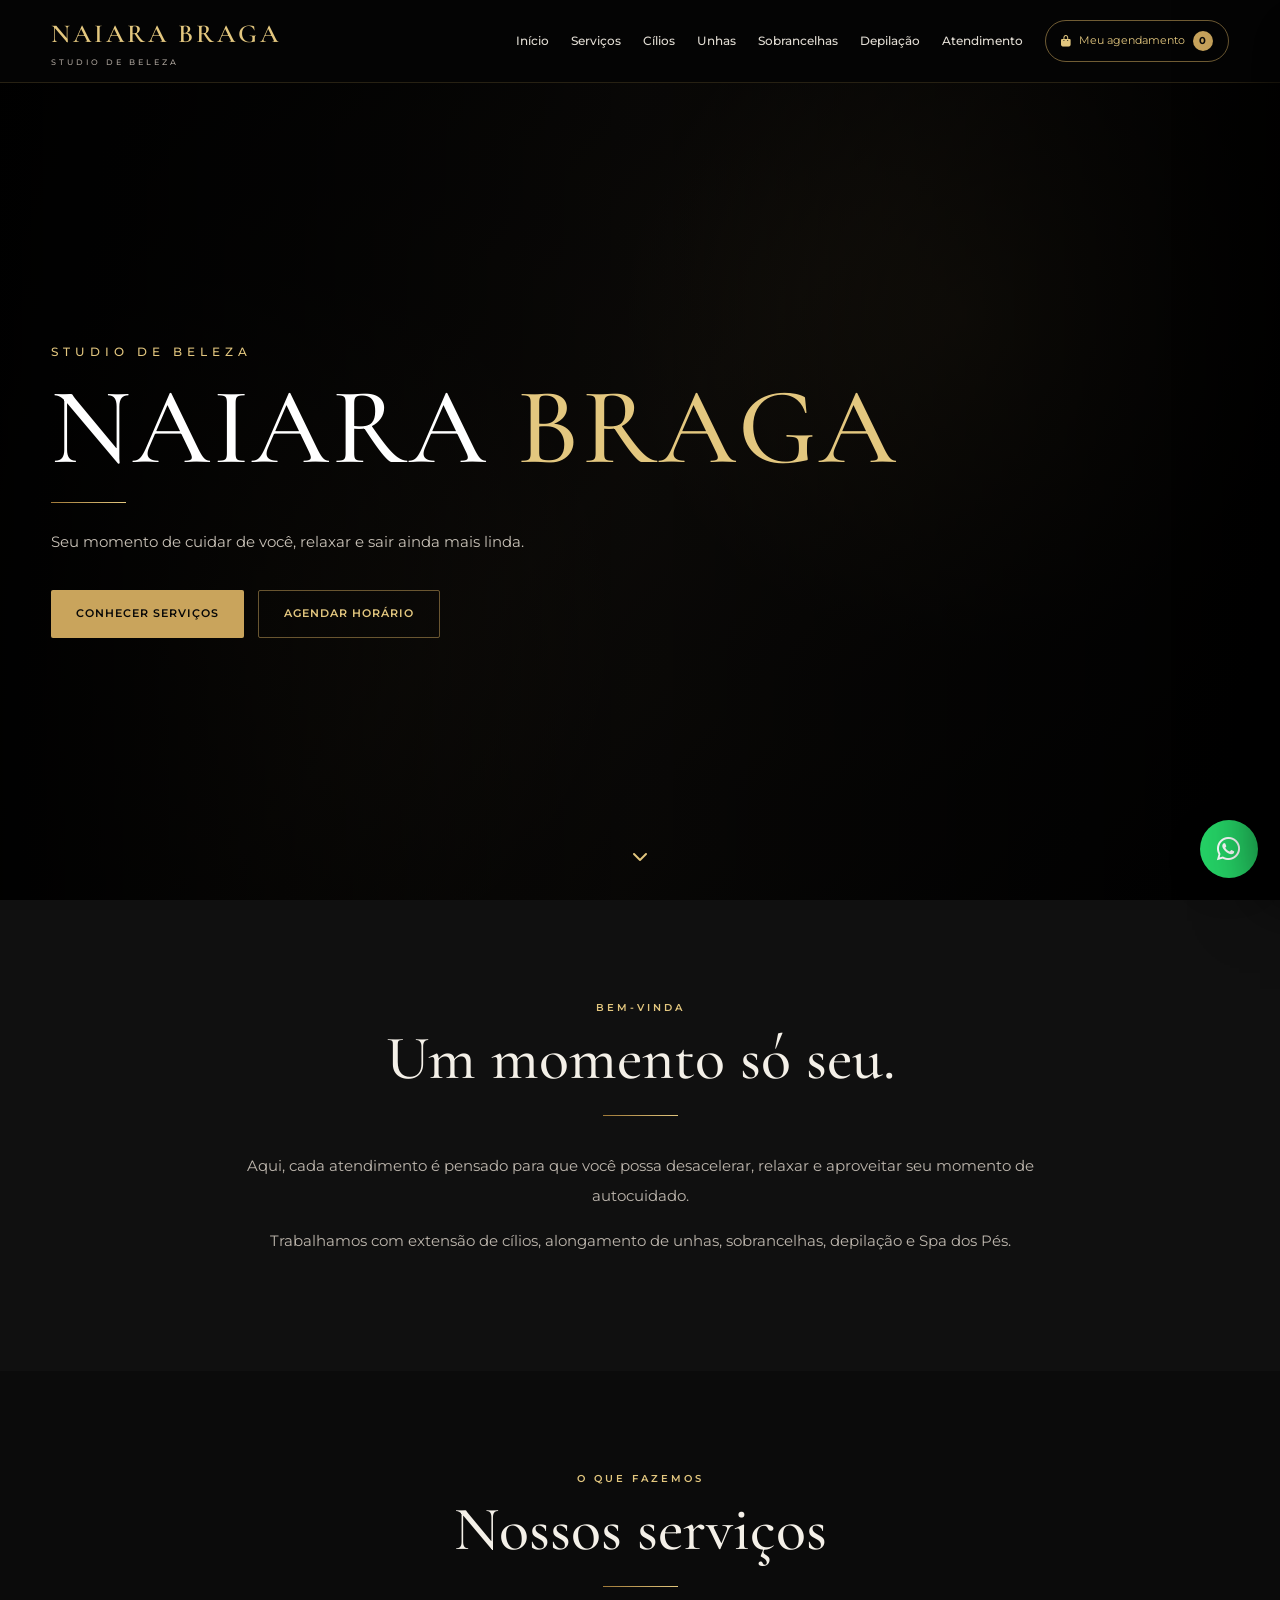
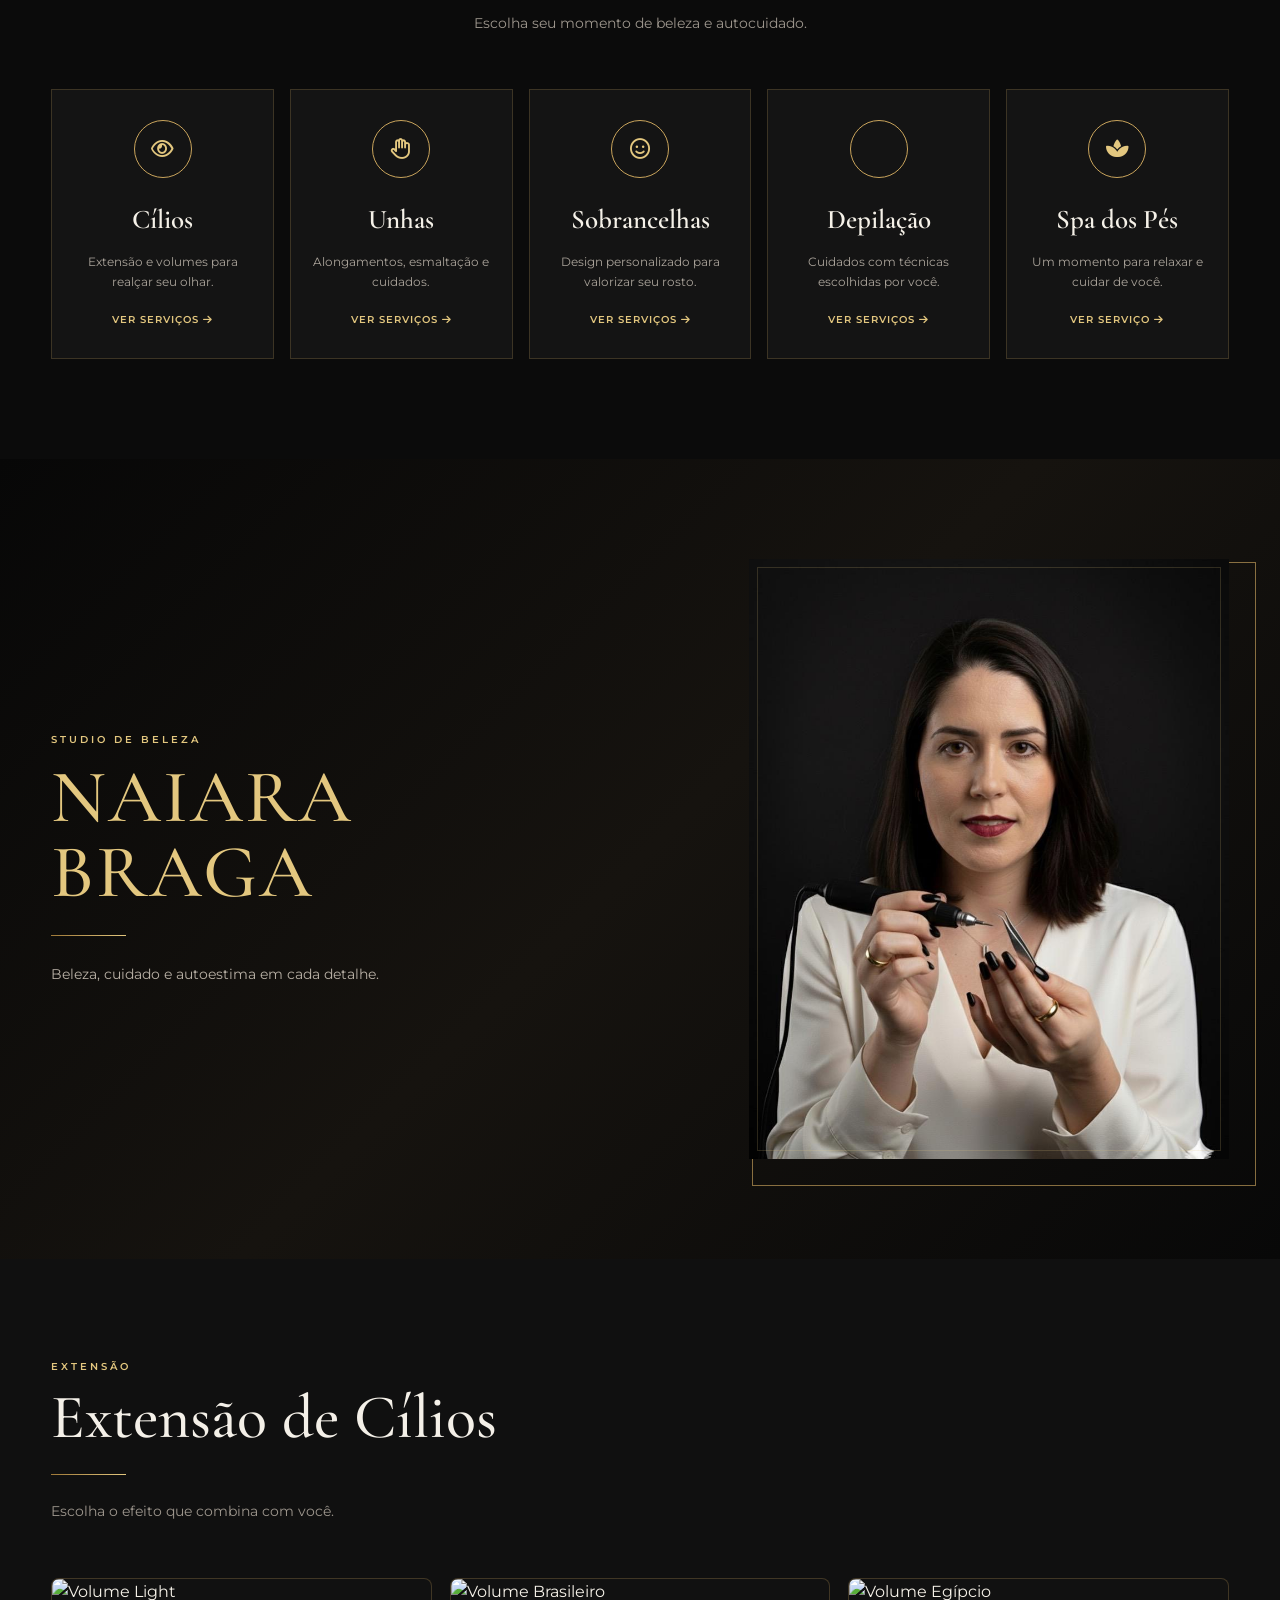
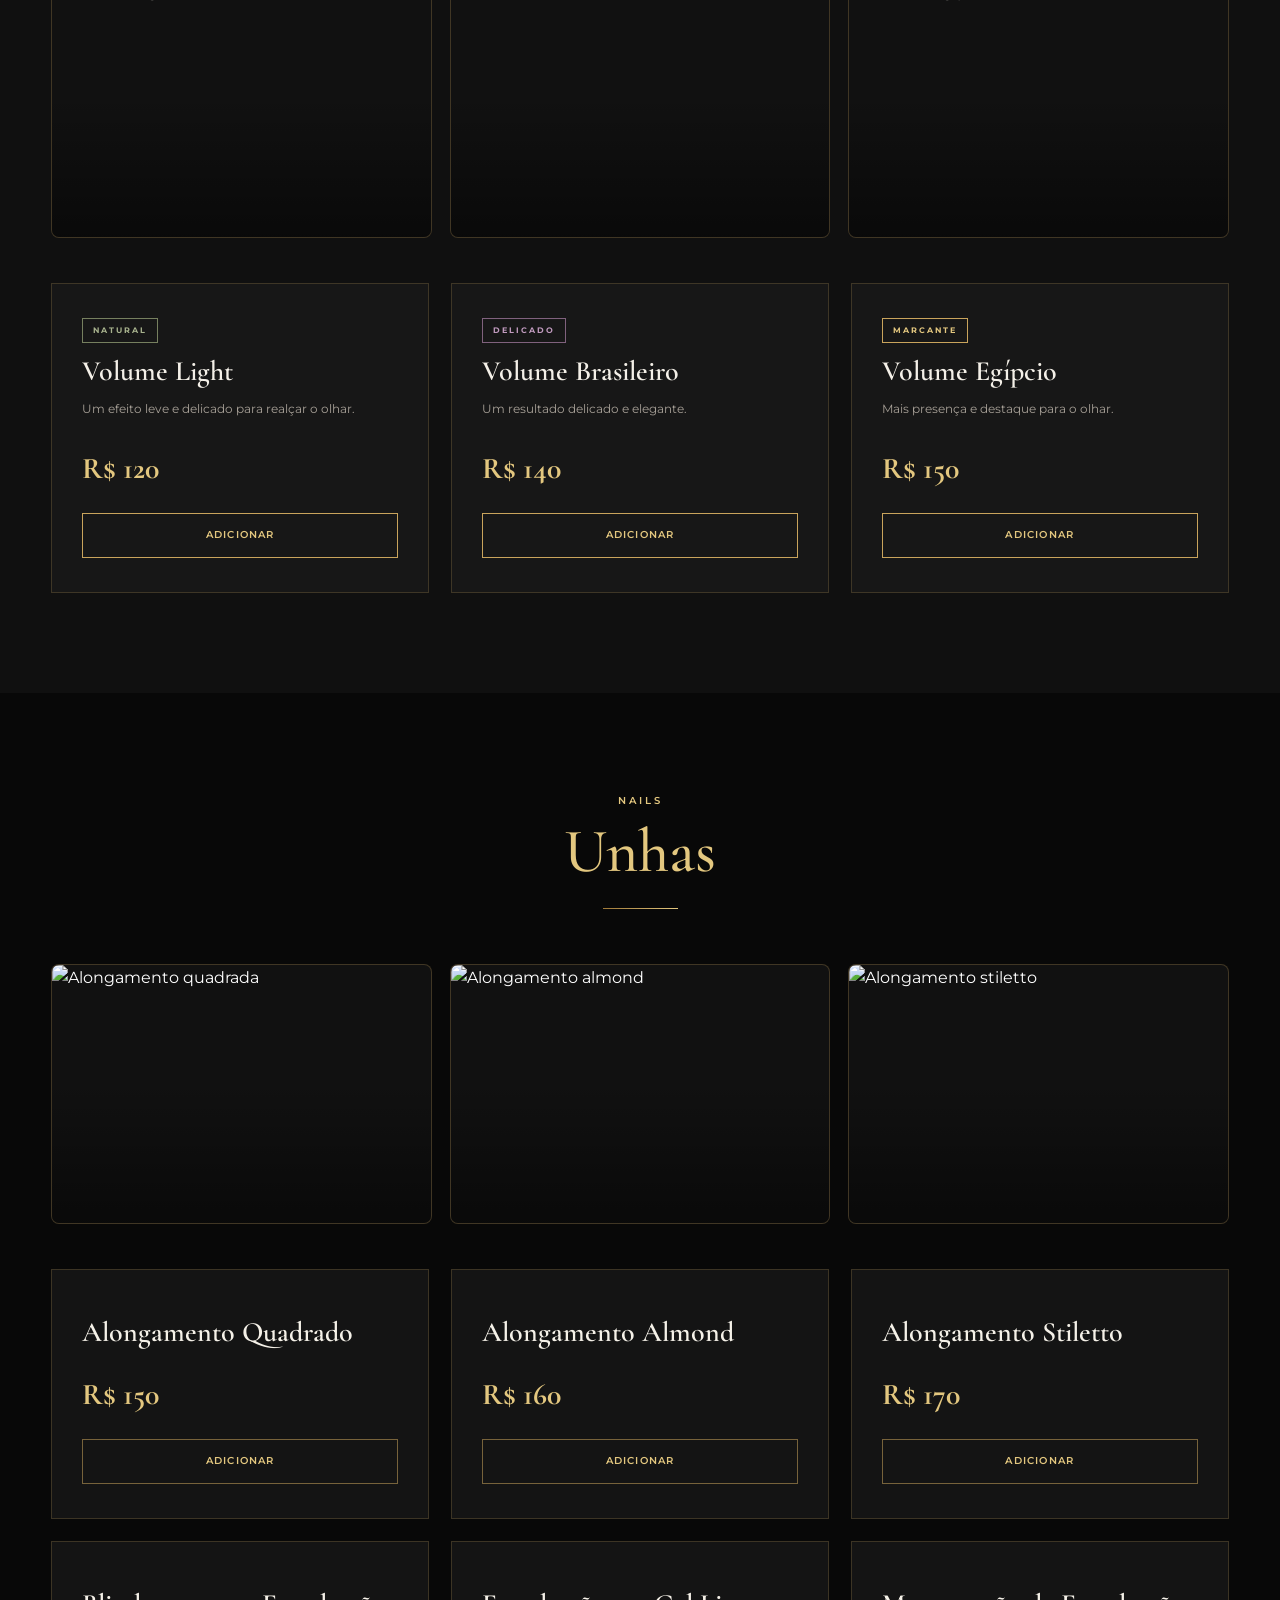
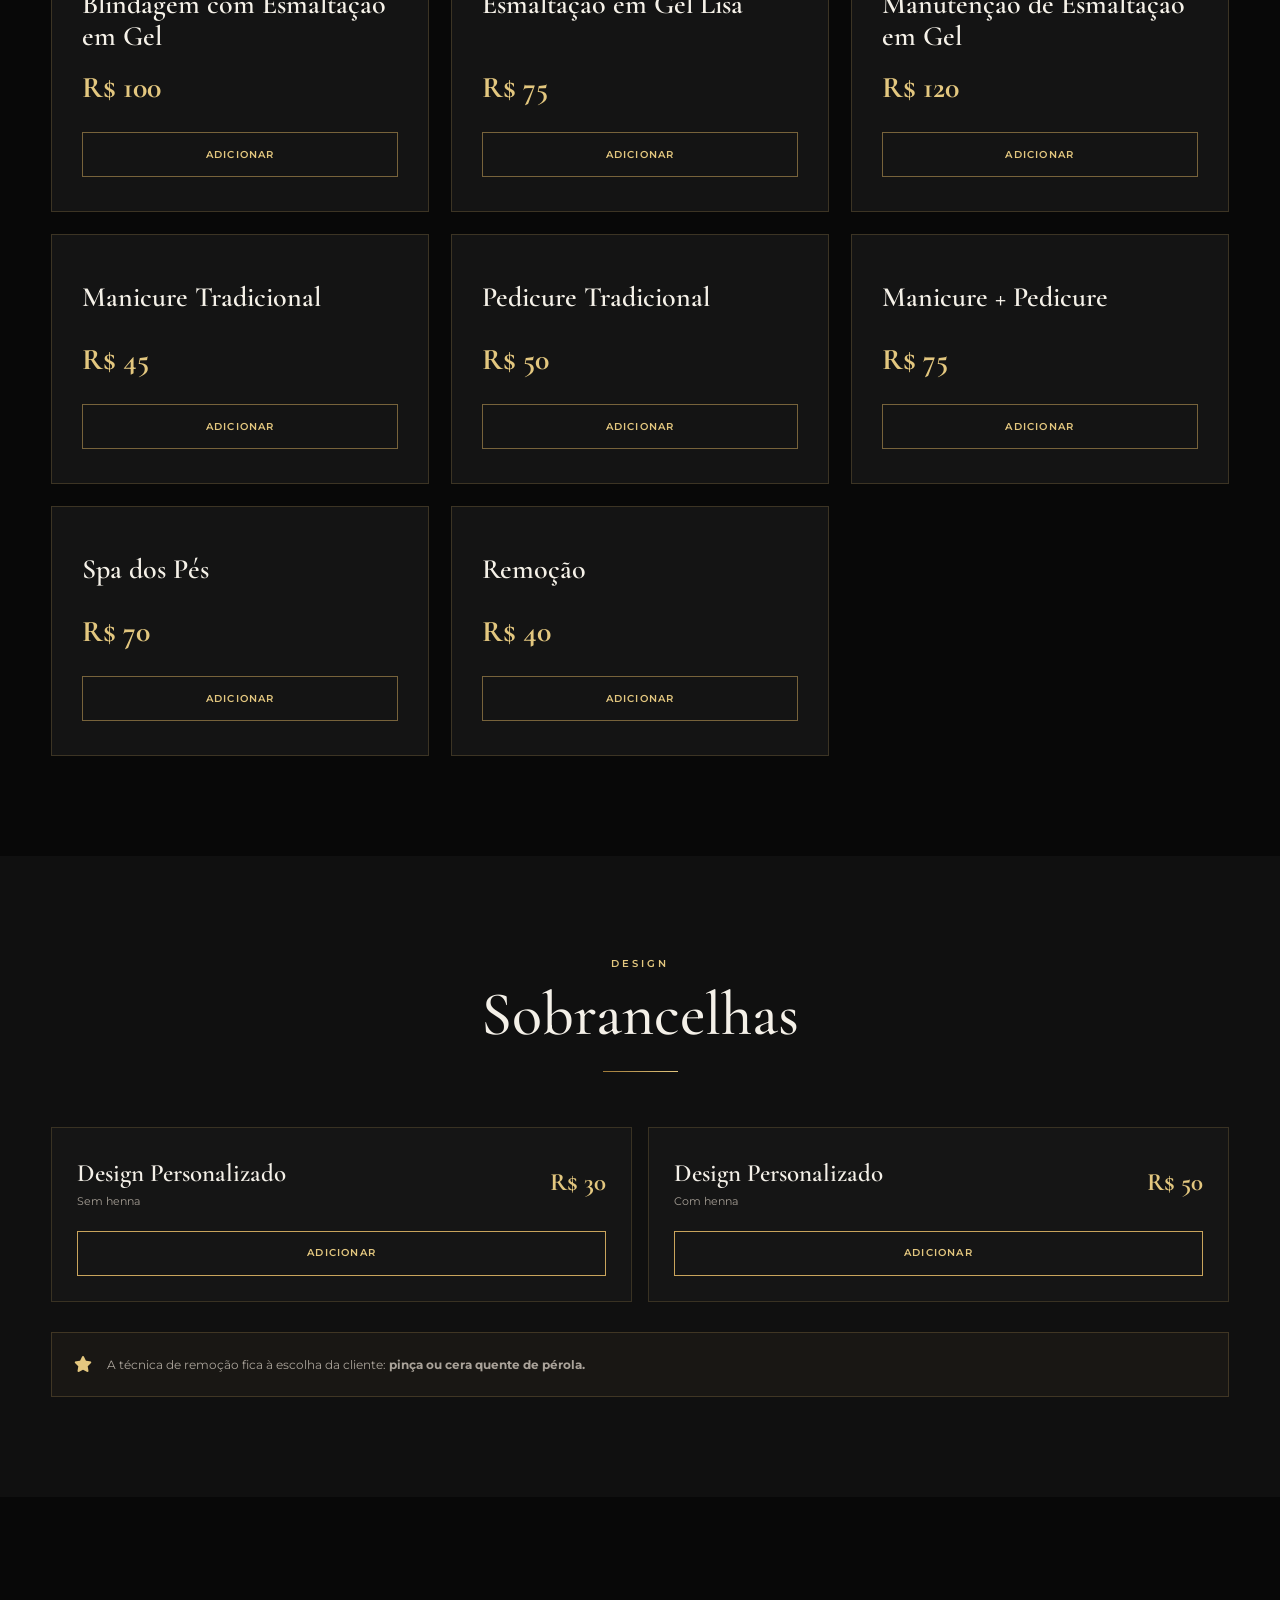
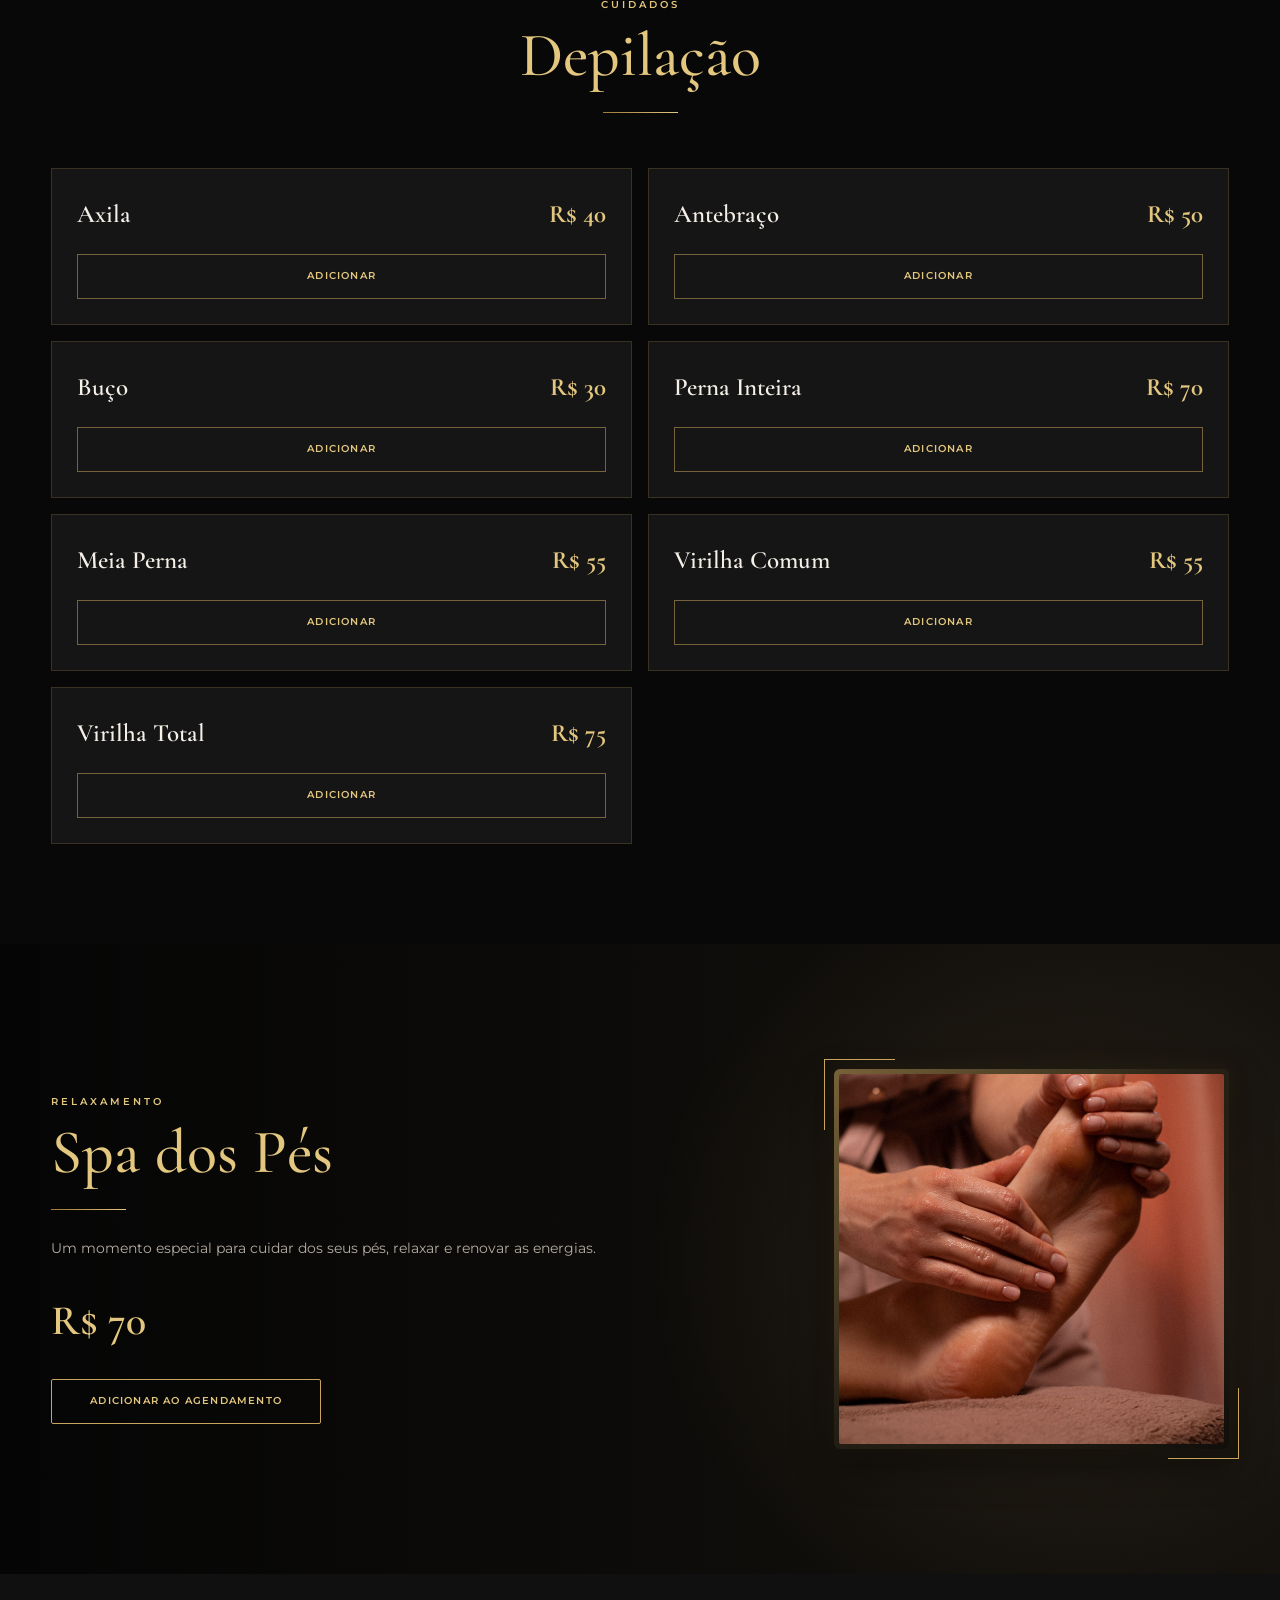
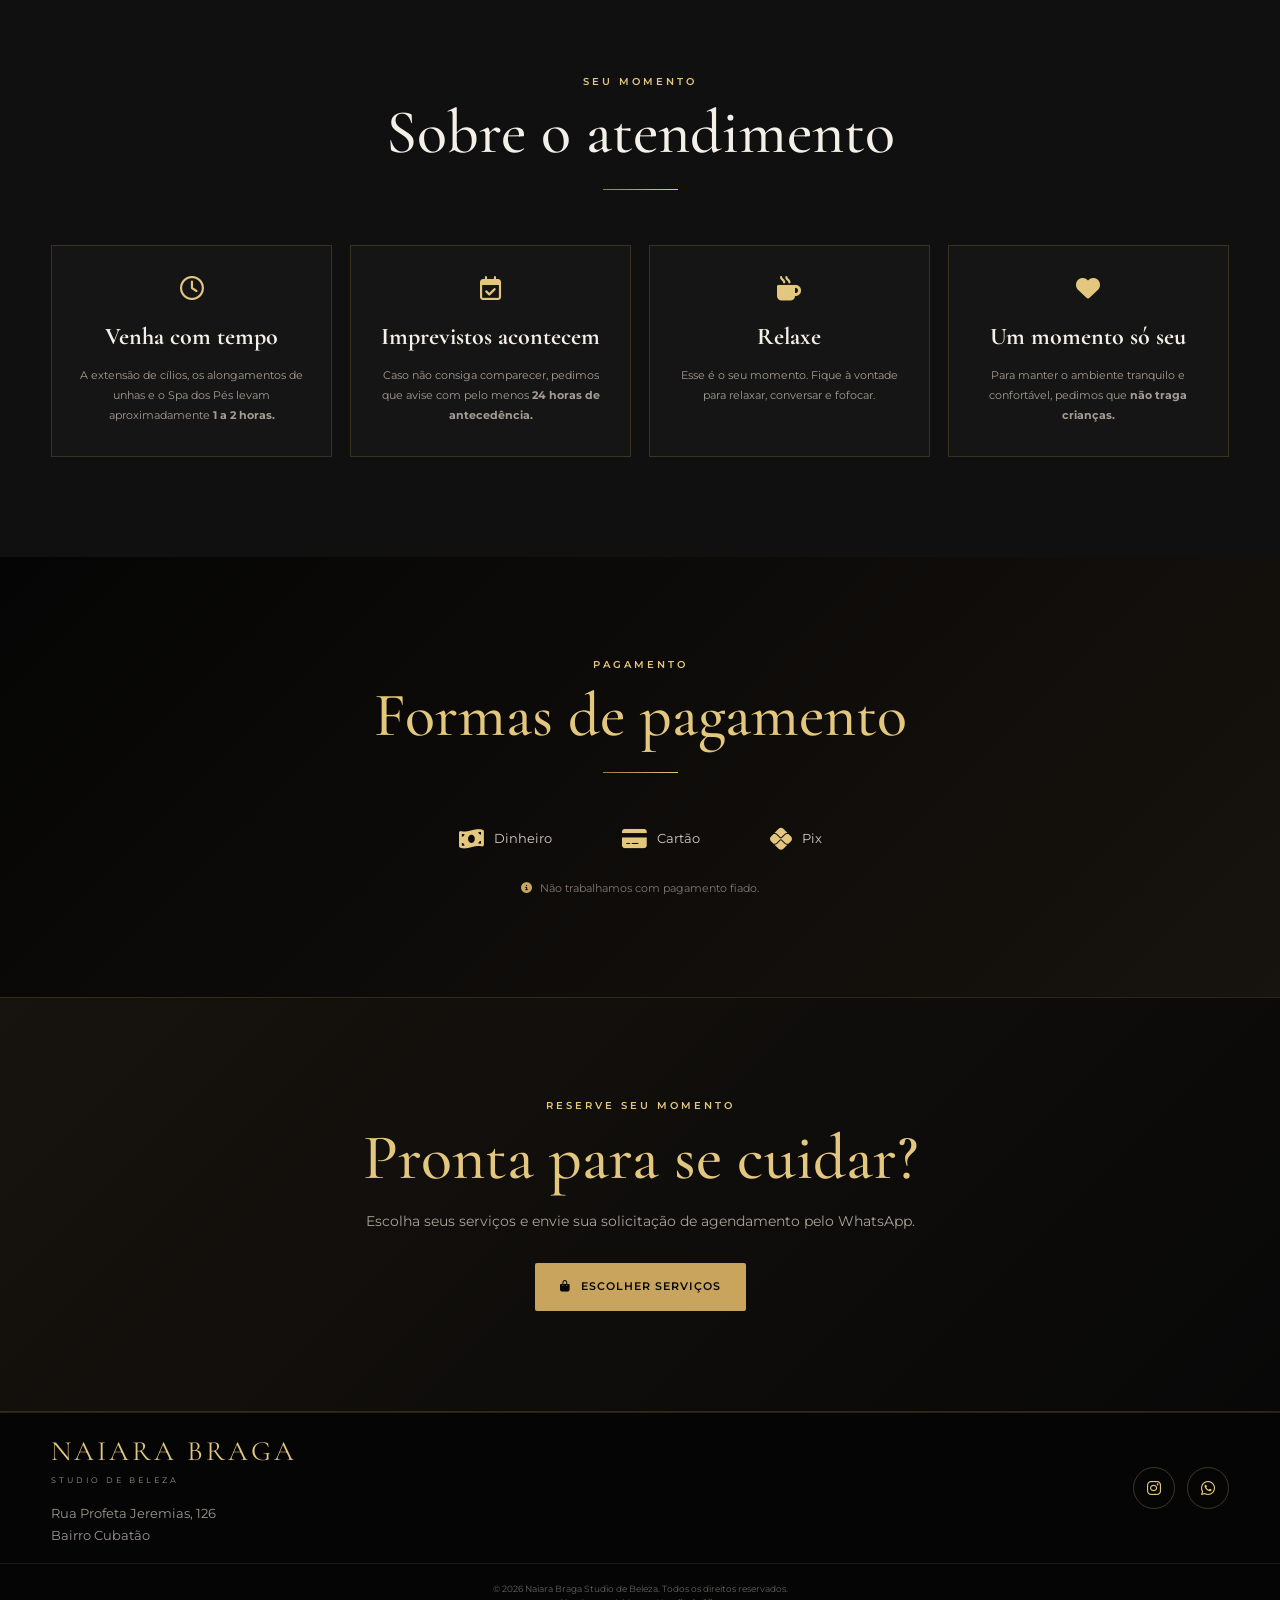
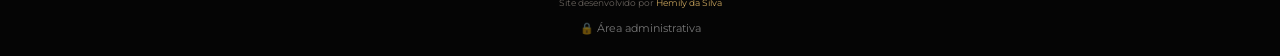
==== commit 7157470e: "Corrige integração dos procedimentos com Supabase" ====
--- a/index.html
+++ b/index.html
@@ -1726,21 +1726,30 @@
 
         <div class="footer-bottom">
 
-            <p>
-                © 2026 Naiara Braga Studio de Beleza.
-                Todos os direitos reservados.
-            </p>
-
-            <p>
-                Site desenvolvido por
-                <a
-                    href="https://hemi021.github.io/portfolio/"
-                    target="_blank">
-
-                    Hemily da Silva
-
-                </a>
-            </p>
+    <p>
+        © 2026 Naiara Braga Studio de Beleza.
+        Todos os direitos reservados.
+    </p>
+
+    <p>
+        Site desenvolvido por
+        <a
+            href="https://hemi021.github.io/portfolio/"
+            target="_blank">
+
+            Hemily da Silva
+
+        </a>
+    </p>
+
+    <p class="admin-link">
+        <a href="admin.html">
+            🔒 Área administrativa
+        </a>
+    </p>
+
+</div>
+
 
         </div>
 
--- a/style.css
+++ b/style.css
@@ -2474,4 +2474,23 @@
     transform: translateX(0) !important;
     visibility: visible !important;
     opacity: 1 !important;
+}
+
+/* =====================================================
+   LINK DA ÁREA ADMINISTRATIVA
+===================================================== */
+
+.admin-link {
+    margin-top: 10px;
+}
+
+.admin-link a {
+    color: rgba(255, 255, 255, 0.45);
+    font-size: 11px;
+    text-decoration: none;
+    transition: 0.3s ease;
+}
+
+.admin-link a:hover {
+    color: rgba(255, 255, 255, 0.85);
 }
